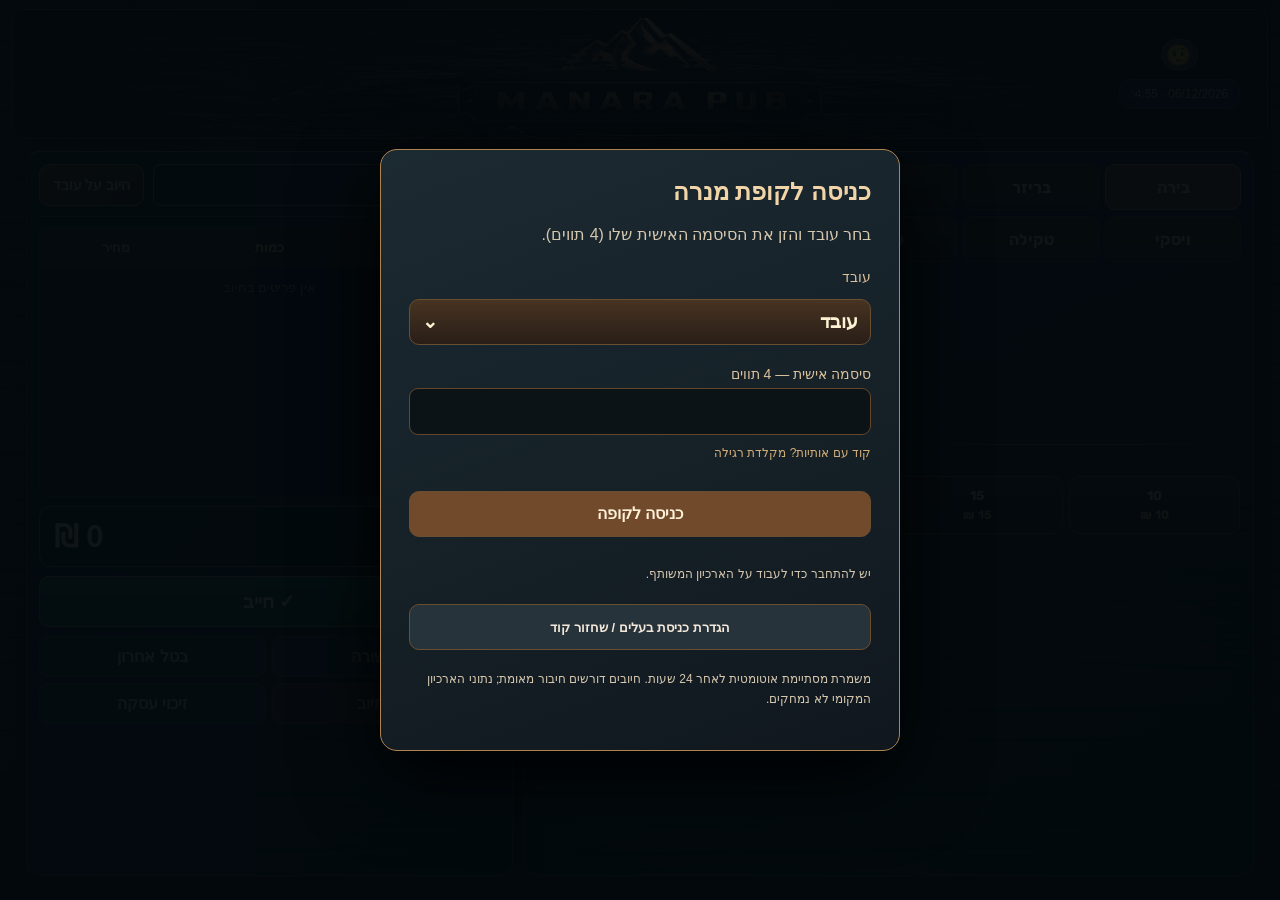
==== index.html @ ad988def "V2.0.33 stage: move Jukebox live-status record into compact cloud indicator" ====
<!doctype html>
<html lang="he" dir="rtl">
<head>
  <meta charset="utf-8">
  <meta name="viewport" content="width=device-width,initial-scale=1,viewport-fit=cover">
  <meta name="theme-color" content="#0c1319">
  <meta name="description" content="PUB Manara POS Web - independent installed PWA">
  <meta name="application-name" content="Manara POS Web">
  <title>PUB Manara POS Web</title>
  <link rel="manifest" href="manifest.webmanifest?v=0.9.29">
  <link rel="icon" href="assets/app_icon_192.png?v=0.9.29">
  <link rel="apple-touch-icon" href="assets/app_icon_192.png?v=0.9.29">
  <link rel="stylesheet" href="styles.css?v=2.0.33">
<style id="startupScreenCriticalStyle">
/* Startup must be usable before styles.css and scripts have loaded. */
#startupScreen{
 position:fixed;inset:0;z-index:9999;
 box-sizing:border-box;
 width:100%;width:100vw;
 height:100vh;height:100dvh;
 display:flex;justify-content:center;align-items:center;
 overflow-x:hidden;overflow-y:auto;overscroll-behavior:contain;
 padding:calc(16px + env(safe-area-inset-top,0px)) calc(16px + env(safe-area-inset-right,0px)) calc(16px + env(safe-area-inset-bottom,0px)) calc(16px + env(safe-area-inset-left,0px));
 background:#091117;color:#f3e1c6;
 font:16px "Segoe UI",Arial,sans-serif;text-align:center;direction:rtl;
}
#startupScreen[hidden]{display:none!important}
#startupScreen .startup-content{
 box-sizing:border-box;flex:0 1 440px;width:100%;min-width:0;
 max-height:100%;overflow-x:hidden;overflow-y:auto;
 margin:auto;padding:24px 18px;background:#16242c;
 border:1px solid #9b7346;border-radius:16px;box-shadow:0 20px 60px #0009;
}
#startupScreen h2{margin:0 0 12px;color:#f2d3a3;font-size:clamp(20px,5vw,26px);overflow-wrap:anywhere}
#startupScreen p{margin:14px 0 0;line-height:1.6;color:#d6c3a5;overflow-wrap:anywhere}
#startupScreen .startup-separator-animation{height:34px;width:100%;margin:12px auto 4px;border-radius:8px;border:1px solid #89623e;overflow:hidden;background:#241b15}
#startupScreen .startup-separator-animation img{display:block;width:100%;height:100%;object-fit:cover}
#startupScreen .startup-spinner{width:40px;height:40px;margin:18px auto;border:3px solid #6b543b;border-top-color:#e7b877;border-radius:50%;animation:manaraBootSpin .9s linear infinite}
@keyframes manaraBootSpin{to{transform:rotate(360deg)}}
#startupScreen .startup-retry{display:none;min-height:44px;margin:18px auto 0;padding:9px 22px;border:1px solid #ac8657;border-radius:9px;background:#604225;color:#fff2d7;font:inherit;cursor:pointer}
#startupScreen.is-error .startup-spinner{display:none}
#startupScreen.is-error .startup-retry{display:block}
@media(max-width:480px){
 #startupScreen .startup-content{padding:20px 14px;border-radius:12px}
}
@media(max-height:450px){
 #startupScreen{align-items:flex-start}
 #startupScreen .startup-content{margin:auto}
}
@media(prefers-reduced-motion:reduce){#startupScreen .startup-spinner{animation:none}}
</style>
</head>
<body>
  <div id="startupScreen" role="status" aria-live="polite">
    <div class="startup-content"><h2>PUB MANARA POS</h2><div class="startup-separator-animation" aria-hidden="true"><img src="assets/billing_left_texture.gif" alt="" /></div><div class="startup-spinner" aria-hidden="true"></div><p id="startupScreenMessage">מכין את הקופה לעבודה…</p><button id="startupRetryBtn" class="startup-retry" type="button" onclick="location.reload()">נסה שוב</button></div>
  </div>
  <script>
    // Even if a script or the network stalls, the login-protected UI remains hidden.
    // Give the user a safe reload action without exposing the unfinished POS.
    setTimeout(function(){
      var screen=document.getElementById('startupScreen');
      if(screen&&!screen.hidden){
        screen.classList.add('is-error');
        var message=document.getElementById('startupScreenMessage');
        if(message)message.textContent='הטעינה נמשכת זמן רב מהרגיל. אפשר לנסות לפתוח את הקופה מחדש.';
      }
    },25000);
  </script>
  <div class="app-shell">
    <header class="hero" aria-label="PUB Manara POS"><img src="assets/main_logo.gif" alt="PUB Manara POS" /><div id="desktopHeroGear" class="desktop-hero-gear"></div><div id="desktopHeroIdentity" class="desktop-hero-identity"></div></header>
    
    <div id="modeBanner" class="mode-banner hidden" role="status"></div>
    <nav class="tabs hidden" aria-label="ניווט פנימי"><button class="tab active" data-page="posPage">קופה</button><button class="tab" data-page="managePage">ניהול</button><button class="tab" data-page="reportsPage">דוחות</button><button class="tab" data-page="systemPage">מערכת ועדכון</button><button class="tab hidden" id="jukeboxInternalTab" type="button" data-page="jukeboxPage" tabindex="-1" aria-hidden="true">ג׳וקבוקס</button></nav>
    <section id="globalControlStrip" class="customer-strip panel customer-choice-bar global-control-strip">
      <div class="customer-select-wrap" id="customerSelectWrap"><button id="customerInput" type="button" class="button customer-main-button" aria-haspopup="dialog" aria-expanded="false" aria-controls="customerDropdown"><span id="customerSelectedText">לקוח</span><span aria-hidden="true">⌄</span></button><div id="desktopCustomerSelect" class="desktop-customer-select"><input id="desktopCustomerSearch" class="field desktop-customer-search" type="search" placeholder="חפש לקוח..." aria-label="חיפוש לקוח" autocomplete="off" role="combobox" aria-autocomplete="list" aria-controls="desktopCustomerOptions" aria-expanded="false"><div id="desktopCustomerOptions" class="desktop-customer-options hidden" role="listbox" aria-label="בחר לקוח"></div></div></div>
      <button id="employeeChargeToggle" type="button" class="button employee-charge-button" aria-haspopup="dialog" aria-controls="employeeChargeNameModal">חיוב על עובד</button>
      <span id="cloudConnectionStatus" class="cloud-connection-indicator" data-connection="checking" role="status" aria-live="polite" title="בודק חיבור לשרת"><span class="cloud-connection-dot" aria-hidden="true"></span><span id="cloudConnectionText">בודק חיבור…</span><span id="jukeboxConnection" class="jukebox-record-indicator hidden" data-state="checking" role="img" aria-label="בודק חיבור לטאבלט הג׳וקבוקס" title="בודק חיבור לטאבלט הג׳וקבוקס">
 <svg class="jb-disc-on" viewBox="0 0 32 32" width="24" height="24" aria-hidden="true" focusable="false"><circle cx="16" cy="16" r="13" fill="#23342c" stroke="#79c794" stroke-width="2"/><circle cx="16" cy="16" r="9" fill="none" stroke="#86a899" stroke-width="1"/><circle cx="16" cy="16" r="6" fill="none" stroke="#587968" stroke-width="1"/><path d="M16 3V8" stroke="#d4ffb2" stroke-width="2" stroke-linecap="round"/><circle cx="16" cy="16" r="3.5" fill="#cf995c"/><circle cx="16" cy="16" r="1.3" fill="#1b2727"/></svg>
 <svg class="jb-disc-broken" viewBox="0 0 32 32" width="24" height="24" aria-hidden="true" focusable="false"><path d="M15 3 A13 13 0 0 0 6.3 25.7 L13.5 21 L10.8 16 L17 12 L15 3Z" fill="#443034" stroke="#e08b83" stroke-width="1.7" stroke-linejoin="round"/><path d="M19.2 4 A13 13 0 0 1 22.1 27 L17.5 23.1 L20 18.1 L16.9 14.5 Z" fill="#443034" stroke="#e08b83" stroke-width="1.7" stroke-linejoin="round"/><circle cx="14.5" cy="16.8" r="2" fill="#d19c84"/><path d="M16.7 14.5 L13.5 21" fill="none" stroke="#f7c4af" stroke-width="1.4"/></svg>
 </span></span><span id="clock" class="chip">--:--</span>
      <span id="cloudUserBar" class="hidden"><span id="cloudUser"></span><button id="navigationGearBtn" type="button" class="button ghost navigation-gear" aria-label="פתח תפריט ניווט" aria-haspopup="dialog" aria-expanded="false" aria-controls="navigationMenu" title="תפריט ניווט">⚙</button><span id="jukeboxOwnerEntry" class="jukebox-gear-entry hidden"><button id="jukeboxOpenBtn" type="button" class="button ghost jukebox-gear" aria-label="ניהול ג׳וקבוקס" title="ניהול ג׳וקבוקס">♫</button></span></span>
    </section>
    <main>
      <section id="posPage" class="page active">
        
        <div class="work-grid">
          <section class="panel product-panel"><span class="small-note hidden" id="productCounter" aria-hidden="true"></span><div id="categories" class="category-grid"></div><div class="spark-strip" aria-hidden="true"><span class="spark-diamond"></span></div><div class="product-visual-region"><div id="products" class="products-grid"></div></div></section>
          <section class="panel bill-panel"><div id="desktopBillingControls" class="desktop-billing-controls" aria-label="בחירת לקוח וסוג חיוב"></div><span class="bill-tag hidden" id="billTag" aria-hidden="true"></span><div class="bill-table-wrap"><table class="bill-table"><thead><tr><th>פריט</th><th>כמות</th><th>מחיר</th></tr></thead><tbody id="billBody"><tr><td colspan="3" class="empty">אין פריטים בחיוב</td></tr></tbody></table></div><div class="total-block" id="totalBlock"><span>סה״כ לתשלום</span><strong id="total">0 ₪</strong></div><button id="chargeBtn" class="button charge" type="button"><span class="charge-button-label">✓ חייב</span><img class="charge-button-beer-gif" src="assets/beer_icon.gif" alt="" aria-hidden="true"></button><button id="jukeboxSellBtn" class="button secondary jukebox-sell hidden" type="button">♫ שיר בג׳וקבוקס</button><div class="bill-actions"><button class="button secondary" id="removeSelectedBtn">מחק שורה</button><button class="button secondary" id="undoBtn">בטל אחרון</button><button class="button warning" id="clearBtn">נקה חיוב</button><button class="button secondary" id="refundBtn">זיכוי עסקה</button></div><div class="status" id="status" role="status"></div></section>
        </div>
      </section>
      <section id="managePage" class="page">
        <div class="catalog-launchers">
          <button type="button" class="catalog-launch-button panel" id="openProductManager"><span class="catalog-launch-icon" aria-hidden="true">🍺</span><strong>ניהול מוצרים</strong><span>הוספה, עריכה, חיפוש ומחיקה מרובה</span></button>
          <button type="button" class="catalog-launch-button panel" id="openCustomerManager"><span class="catalog-launch-icon" aria-hidden="true">👥</span><strong>ניהול לקוחות</strong><span>הוספה, עריכה, חיפוש ומחיקה מרובה</span></button>
        </div>
        <div id="manageCatalogModal" class="catalog-manager-overlay hidden" role="dialog" aria-modal="true" aria-labelledby="catalogManagerTitle">
          <section class="catalog-manager-panel panel">
            <header class="catalog-manager-header"><h2 id="catalogManagerTitle">ניהול מוצרים</h2><button type="button" id="closeCatalogManager" class="button secondary" aria-label="סגור חלון ניהול">✕ סגור</button></header>
            <div class="catalog-manager-controls">
              <label class="catalog-search-label">חיפוש <input type="search" id="catalogSearch" class="field" autocomplete="off" placeholder="חיפוש לפי שם"></label>
              <label class="catalog-select-label" id="catalogSelectAllLabel"><input id="catalogSelectAll" type="checkbox"> בחר את כל המוצגים</label>
              <span id="catalogSelectionCount" class="small-note">0 נבחרו</span>
              <button type="button" id="catalogBulkDelete" class="button warning hidden">מחק מסומנים</button>
            </div>
            <div id="productManagerContent" class="catalog-manager-content">
              <div class="product-manager-top">
                <div class="product-manager-add-row"><button id="productManagerAdd" type="button" class="button primary product-manager-add-featured"><span class="product-manager-add-icon" aria-hidden="true">＋</span><span>הוסף מוצר חדש</span></button></div>
                <div class="product-manager-toolbar">
                  <button id="productManagerBack" type="button" class="button secondary hidden">→ חזרה לקטגוריות</button>
                  <button id="showInactiveProductsBtn" class="button secondary inactive-toggle" type="button" aria-pressed="false">הצג לא פעילים</button>
                  <button id="productBulkModeBtn" type="button" class="button secondary hidden" aria-pressed="false">בחירה מרובה</button>
                </div>
              </div>
              <h3 id="productManagerSectionTitle" class="product-manager-section-title">בחר קטגוריה</h3>
              <div id="productManagerCategories" class="product-manager-categories"></div>
              <div id="productManagerItems" class="product-manager-items hidden" role="list"></div>
              <div id="productManagerAddModal" class="product-manager-inner-modal hidden" role="dialog" aria-modal="true" aria-labelledby="productManagerAddTitle">
                <div id="productManagerAddBackdrop" class="product-manager-inner-shade"></div>
                <section class="product-manager-inner-panel">
                  <div class="product-manager-modal-head"><h3 id="productManagerAddTitle">הוספת מוצר</h3><button id="productManagerAddClose" type="button" class="button secondary">✕ סגור</button></div>
                  <div id="productManagerAddSlot"></div>
                </section>
              </div>
              <div id="productDetailModal" class="product-manager-inner-modal hidden" role="dialog" aria-modal="true" aria-labelledby="productDetailTitle">
                <div id="productDetailBackdrop" class="product-manager-inner-shade"></div>
                <section class="product-manager-inner-panel">
                  <div class="product-manager-modal-head"><h3 id="productDetailTitle">כרטיס פריט</h3><button id="productDetailClose" type="button" class="button secondary">✕ סגור</button></div>
                  <div id="productDetailContent">
                    <div class="product-detail-name"><strong id="productDetailName"></strong><span id="productDetailStatus"></span></div>
                    <div class="product-detail-fields">
                      <label>שם / סוג משקה <input id="productDetailType" class="field" maxlength="80"></label>
                      <label>קטגוריה <select id="productDetailCategory" class="field"></select></label>
                      <button type="button" id="productDetailSaveDetails" class="button primary">שמור שם וקטגוריה</button>
                    </div>
                    <div class="product-detail-price"><label>מחיר ₪ <input id="productDetailPrice" class="field" type="number" min="0" step="0.01" inputmode="decimal"></label><button id="productDetailSavePrice" type="button" class="button primary">שמור מחיר</button></div>
                    <div class="product-detail-actions"><button id="productDetailToggle" type="button" class="button secondary">השבת פריט</button><button id="productDetailHistoryToggle" type="button" class="button secondary">היסטוריית מחירים</button><button id="productDetailDelete" type="button" class="button warning">מחיקה לצמיתות</button></div>
                    <section id="productDetailHistory" class="product-detail-history hidden"><h4>היסטוריית מחירים</h4><div id="productDetailHistoryRows"></div></section>
                    <div class="product-detail-id">מזהה פנימי: <code id="productDetailId" dir="ltr"></code></div>
                    <p id="productDetailMessage" class="small-note" role="status"></p>
                  </div>
                </section>
              </div>
              
              <form id="productForm" class="inline-form" dir="rtl">
                <div class="product-category-field">
                  <label class="product-category-label" for="productCategoryButton">קטגוריה</label>
                  <div class="product-category-row">
                    <input id="productCategorySelect" type="hidden" name="category" value="">
                    <div class="product-category-select">
                      <button id="productCategoryButton" type="button" class="field product-category-trigger" aria-label="בחר קטגוריה" aria-controls="productCategoryOptions" aria-haspopup="listbox" aria-expanded="false"><span id="productCategorySelectedText">בחר קטגוריה</span><span class="product-category-chevron" aria-hidden="true">⌄</span></button>
                      <div id="productCategoryOptions" class="product-category-options hidden" role="listbox" aria-label="קטגוריות קיימות"></div>
                    </div>
                    <button id="newProductCategoryBtn" type="button" class="button secondary product-category-add" aria-label="הוסף קטגוריה חדשה" aria-controls="newProductCategoryPanel" aria-expanded="false" title="הוסף קטגוריה חדשה">+</button>
                  </div>
                </div>
                <input class="field" name="type" placeholder="סוג משקה" required>
                <input class="field" name="price" inputmode="decimal" placeholder="מחיר ₪" required>
                <button class="button primary" type="submit">הוסף משקה</button>
              </form>
              <div class="catalog-manager-table"><table class="data-table"><thead><tr><th>בחר</th><th>משקה</th><th>מחיר</th><th>מצב</th><th>פעולות</th></tr></thead><tbody id="manageProducts"></tbody></table></div>
            </div>
            <div id="customerManagerContent" class="catalog-manager-content hidden">
              <div class="catalog-manager-subhead"><button class="button secondary inactive-toggle" type="button" id="showInactiveCustomersBtn" aria-pressed="false">הצג לא פעילים</button><span class="small-note">לקוחות בהיסטוריית אמת ניתנים להשבתה בלבד</span></div>
              <form id="customerForm" class="inline-form"><input class="field" name="name" placeholder="שם לקוח" required><button class="button primary" type="submit">הוסף לקוח</button></form>
              <div class="customer-directory-tools"><span class="small-note">לחיצה כפולה לפתיחת כרטיס · בנייד לחיצה אחת</span><button id="customerBulkModeBtn" type="button" class="button secondary hidden" aria-pressed="false">בחירה מרובה</button></div>
              <div id="manageCustomers" class="customer-directory" role="list" aria-label="רשימת לקוחות"></div>
            </div>
            <div id="customerDetailCard" class="customer-detail-overlay hidden" role="dialog" aria-modal="true" aria-labelledby="customerDetailTitle" dir="rtl">
              <div id="customerDetailBackdrop" class="customer-detail-backdrop"></div>
              <section class="customer-detail-panel">
                <header class="customer-detail-header"><h3 id="customerDetailTitle">כרטיס לקוח</h3><button id="customerDetailClose" class="button secondary" type="button">✕ סגור</button></header>
                <div class="customer-detail-info"><strong id="customerDetailName"></strong><span id="customerDetailStatus" class="customer-detail-status"></span></div>
                <div class="customer-detail-id"><span>מזהה פנימי</span><code id="customerDetailId" dir="ltr"></code></div>
                <div id="customerDetailActions" class="customer-detail-actions">
                  <button id="customerDetailRename" type="button" class="button secondary">✎ שינוי שם</button>
                  <button id="customerDetailToggle" type="button" class="button secondary">השבתת לקוח</button>
                  <button id="customerDetailReports" type="button" class="button secondary">תנועות לקוח</button>
                  <button id="customerDetailQr" type="button" class="button secondary">▦ שיתוף דוח QR</button>
                  <button id="customerDetailDelete" type="button" class="button warning">מחיקה לצמיתות</button>
                </div>
                <p id="customerDetailMessage" class="small-note" role="status"></p>
              </section>
            </div>
            <p id="catalogManagerMessage" class="small-note" role="status"></p>
          </section>
        </div>
        <div class="panel admin-box hidden" id="ownerAdminBox"><div class="panel-head"><h2>ניהול מערכת</h2>
         <button id="adminEntryBtn" type="button" class="button primary hidden">פתח ניהול מערכת</button></div>
         <p class="small-note">הרשאות בעלים, מצב תחזוקה, ניהול עובדים ושינויים רגישים נפתחים רק לאחר אימות המייל והסיסמה האישיים שלך.</p>
         <div id="adminPanel" class="hidden">
           <div class="admin-panel-header"><strong>ניהול מתקדם פעיל</strong><button type="button" class="button secondary" id="adminLockBtn">נעל ניהול מערכת</button></div>
            <h3>הוספת עובד</h3>
           <form id="employeeCreateForm" class="inline-form">
             <label>שם עובד <input id="employeeCreateName" class="field" type="text" required minlength="2" maxlength="80" autocomplete="off"></label>
             <label>סיסמה בת 4 תווים <input id="employeeCreatePin" class="field" type="password" required maxlength="4" minlength="4" autocomplete="new-password" inputmode="text"></label>
             <label>חשבון לקוח (לא חובה)<select id="employeeCreateCustomer" class="field"><option value="">ללא קישור</option></select></label>
             <button class="button primary" type="submit">הוסף עובד</button>
           </form>
           <h3>עובדים קיימים</h3>
           <label class="employee-removed-filter"><input id="showRemovedEmployees" type="checkbox"> הצג עובדים שהוסרו (לשחזור)</label>
           <div class="scroll-table"><table class="data-table"><thead><tr><th>שם עובד</th><th>מצב</th><th>פעולות</th></tr></thead><tbody id="employeeRows"></tbody></table></div>
           <p class="small-note" id="employeeMessage" role="status"></p>
         </div>
       </div>
        <div class="panel hidden" id="staffAdminBox">
          <div class="panel-head"><h2>ניהול מורשה</h2><button type="button" id="staffAdminEntryBtn" class="button primary">אימות ניהול</button></div>
          <p class="small-note">ניהול מוגבל לעובד עם הרשאה אישית. הכניסה דורשת מייל וסיסמה נפרדים ב־Supabase Auth.</p>
          <div id="staffAdminContent" class="hidden">
            <div class="admin-panel-header"><strong>ניהול מוגבל מאומת</strong><button id="staffAdminLockBtn" type="button" class="button secondary">נעל ניהול</button></div>
            <p class="small-note">אפשרויות הניהול נקבעות לפי ההרשאות האישיות שלך. ניהול עובדים, גיבויים, מחיקה לצמיתות ומצב תחזוקה שמורים לבעלים.</p>
            <div class="stack-buttons">
              <button id="staffAdminProductsBtn" class="button secondary" type="button">ניהול מוצרים מורשים</button>
              <button id="staffAdminCustomersBtn" class="button secondary" type="button">ניהול לקוחות מורשים</button>
              <button id="staffAdminReportsBtn" class="button secondary" type="button">דוחות מורשים</button>
            </div>
          </div>
        </div>
       <div class="panel" id="auditPanel"><div class="panel-head"><h2>יומן שינויים</h2><button class="button secondary" type="button" id="refreshAuditBtn">רענן</button></div>
          <p class="small-note">שינויים בלקוחות ובמשקאות: מי ביצע, מה שונה ומתי. זמין למנהלים בלבד.</p>
          <div class="scroll-table audit-table"><table class="data-table"><thead><tr><th>תאריך ושעה</th><th>מבצע</th><th>פריט/לקוח</th><th>שינוי</th><th>פרטים</th></tr></thead><tbody id="auditRows"></tbody></table></div>
        </div></section>
      <section id="reportsPage" class="page"><div class="panel reports-panel"><div class="panel-head"><h2>דוחות וארכיון</h2><span id="reportAccessNote" class="small-note">כולל חיובים וזיכויים</span></div><div id="reportControls" class="report-controls"><label>מתאריך <input class="field report-original-field" id="fromDate" type="date"><button type="button" class="field report-picker-trigger" data-report-picker="fromDate" aria-haspopup="dialog" aria-label="בחירת תאריך"><span data-date-label="fromDate">בחר תאריך</span><span aria-hidden="true">▦</span></button></label><label>עד תאריך <input class="field report-original-field" id="toDate" type="date"><button type="button" class="field report-picker-trigger" data-report-picker="toDate" aria-haspopup="dialog" aria-label="בחירת תאריך"><span data-date-label="toDate">בחר תאריך</span><span aria-hidden="true">▦</span></button></label><label>לקוח <select class="field report-original-field" id="reportCustomer"><option value="">כל הלקוחות</option></select><button type="button" class="field report-picker-trigger" data-report-picker="reportCustomer" aria-haspopup="dialog" aria-label="בחירת לקוח">כל הלקוחות <span aria-hidden="true">⌄</span></button></label><label>סוג דוח <select class="field" id="reportType"><option value="movements">תנועות חיוב</option><option value="byCustomer">סיכום לפי לקוח</option><option value="byProduct">סיכום לפי משקה</option><option value="endDay">סגירת יום</option></select></label><button id="showReportBtn" class="button primary">הצג</button><button id="exportExcelBtn" class="button secondary">Excel</button><button id="exportCsvBtn" class="button secondary">CSV</button><button id="printBtn" class="button secondary">PDF / הדפסה</button></div><div class="employee-charge-report-entry"><button id="employeeChargeReportOpen" class="button secondary hidden" type="button" aria-haspopup="dialog" aria-expanded="false" aria-controls="employeeChargeReportModal">חיובים על חשבון עובד</button></div><div class="report-summary" id="reportSummary"></div><div class="scroll-table report-table"><table class="data-table" id="reportTable"><thead id="reportHead"></thead><tbody id="reportBody"></tbody></table></div></div></section>
      <section id="systemPage" class="page">
 <div class="system-console-v2032">
  <section class="panel system-settings-panel" aria-labelledby="systemSettingsTitle">
   <div class="system-settings-head"><h2 id="systemSettingsTitle">הגדרות</h2><span id="storageLabel" class="chip">מתחבר לשרת…</span></div>
   <div class="system-settings-row">
    <button id="deviceLayoutBtn" class="button secondary system-settings-tile system-layout-choice" type="button" aria-haspopup="dialog" aria-expanded="false" aria-controls="deviceLayoutDialog">אוטומטי</button>
    <button id="shareAppQrBtn" class="button secondary system-settings-tile" type="button">▦ שיתוף QR</button>
    <div class="system-version-tile" role="group" aria-label="גרסה ובדיקת עדכונים">
     <span id="installedVersion" class="system-version-text">V2.0.33</span>
     <button id="checkUpdatesBtn" class="button system-update-icon" data-update-state="unknown" type="button" title="בדוק עדכונים" aria-label="בדוק עדכונים">⟳</button>
     <small id="updateStatus" class="system-visually-hidden" role="status">עדיין לא אומתה גרסה</small>
     <small id="versionLabel" class="system-visually-hidden">V2.0.33</small>
     <button id="updateBadge" class="update-badge hidden system-visually-hidden" type="button" aria-label="עדכון תוכנה זמין">↓ עדכון זמין <span id="updateBadgeVersion"></span></button>
    </div>
   </div>
  </section>
  <button id="systemEmployeesOpen" class="system-main-entry" type="button" aria-haspopup="dialog" aria-controls="systemEmployeeDialog"><span class="system-entry-icon" aria-hidden="true">♙</span><span class="system-entry-copy"><strong>עובדים</strong><small>החלפת עובד או יציאה מהקופה</small></span><span class="system-entry-chevron" aria-hidden="true">‹</span></button>
  <button id="jukeboxSystemSettingsOpen" class="system-main-entry hidden" type="button" aria-haspopup="dialog" aria-controls="jukeboxAdvanced" aria-expanded="false"><span class="system-entry-icon" aria-hidden="true">♫</span><span class="system-entry-copy"><strong>הגדרות ג׳וקבוקס</strong><small>הגדרות נגן, צימוד והרשאות מנהל</small></span><span class="system-entry-chevron" aria-hidden="true">‹</span></button>
  <button id="systemAdvancedOpen" class="system-main-entry hidden" type="button" aria-haspopup="dialog" aria-controls="newSystemDashboard"><span class="system-entry-icon" aria-hidden="true">⚙</span><span class="system-entry-copy"><strong>ניהול מתקדם</strong><small>ארכיון, גיבויים, Google Drive ותחזוקה</small></span><span class="system-entry-chevron" aria-hidden="true">‹</span></button>
  <div class="system-install-footer"><button id="installBtnSystem" class="button secondary" type="button">↓ התקן אפליקציה</button><button id="installBtn" class="button install hidden" type="button">התקן אפליקציה</button></div>
 </div>
 <dialog id="systemEmployeeDialog" class="panel system-dialog system-employee-dialog" aria-labelledby="systemEmployeeTitle" dir="rtl">
  <div class="system-dialog-head"><h2 id="systemEmployeeTitle">עובדים</h2><button id="systemEmployeesClose" class="button secondary system-modal-close" type="button" aria-label="סגור">✕</button></div>
  <div class="system-employee-actions"><button id="cloudSignOut" class="button secondary system-employee-choice" type="button">⇄ החלף עובד</button><button id="employeeSignOutBtn" class="button warning system-employee-choice" type="button">↪ יציאת עובד</button></div>
 </dialog>
 <dialog id="newSystemDashboard" class="panel system-dialog system-advanced-dialog hidden" dir="rtl" aria-labelledby="systemAdvancedTitle">
 <div class="system-dialog-head"><h2 id="systemAdvancedTitle">ניהול מתקדם</h2><div class="system-advanced-header-actions"><button id="trialToggleBtn" type="button" class="button mode-switch hidden" aria-pressed="false">תחזוקה: כבוי</button><button id="systemAdvancedClose" type="button" class="button secondary system-modal-close" aria-label="סגור">✕</button></div></div>
  <div class="pos-simple-system-grid">
   <section class="pos-simple-system-section">
    <h3>עריכת ארכיון</h3>
    <p class="small-note">חיפוש חיובים, שינוי מוצר, כמות, מחיר, תאריך ולקוח. מחיקה מבטלת שורה בדוחות וניתנת לשחזור.</p>
    <button id="backupArchiveManageBtn" class="button primary" type="button">פתח עריכת ארכיון</button>
   </section>
   <section id="backupOwnerControls" class="pos-simple-system-section hidden">
    <h3>גיבוי מיידי</h3>
    <p class="small-note">יוצר גיבוי חדש בענן וגם מוריד עותק JSON למחשב שלך.</p>
    <button id="backupImmediateBtn" class="button primary" type="button">גבה עכשיו והורד קובץ</button>
    <p id="backupLastSummary" class="small-note">ממתין לרשימת גיבויים…</p>
   </section>
   <section id="backupAutoSection" class="pos-simple-system-section hidden">
    <h3>גיבוי אוטומטי</h3>
    <p class="small-note">גיבוי מתוזמן בשרת, גם כשהקופה סגורה. נשמרים עד 30 עותקים אוטומטיים.</p>
    <form id="backupScheduleForm" class="pos-backup-schedule">
     <label class="pos-backup-toggle"><input id="backupAutoEnabled" type="checkbox" checked>גיבוי אוטומטי פעיל</label>
     <label>תדירות
      <select id="backupAutoFrequency" class="field"><option value="daily">כל יום</option><option value="weekly">פעם בשבוע</option></select>
     </label>
     <label>שעה (ישראל)
      <select id="backupAutoHour" class="field"><option value="0" >00:05</option><option value="1" >01:05</option><option value="2" >02:05</option><option value="3" selected>03:05</option><option value="4" >04:05</option><option value="5" >05:05</option><option value="6" >06:05</option><option value="7" >07:05</option><option value="8" >08:05</option><option value="9" >09:05</option><option value="10" >10:05</option><option value="11" >11:05</option><option value="12" >12:05</option><option value="13" >13:05</option><option value="14" >14:05</option><option value="15" >15:05</option><option value="16" >16:05</option><option value="17" >17:05</option><option value="18" >18:05</option><option value="19" >19:05</option><option value="20" >20:05</option><option value="21" >21:05</option><option value="22" >22:05</option><option value="23" >23:05</option></select>
     </label>
     <label id="backupAutoWeekdayLabel" class="hidden">יום בשבוע
      <select id="backupAutoWeekday" class="field"><option value="0">ראשון</option><option value="1">שני</option><option value="2">שלישי</option><option value="3">רביעי</option><option value="4">חמישי</option><option value="5">שישי</option><option value="6">שבת</option></select>
     </label>
     <button id="backupScheduleSaveBtn" class="button primary" type="submit">שמור תזמון</button>
    </form>
   </section>
   <!-- V2.0.17: verified owner-only Google Drive backup controls. -->
   <section id="driveBackupSection" class="pos-simple-system-section hidden" aria-labelledby="driveBackupTitle">
    <div class="panel-head"><h3 id="driveBackupTitle">גיבוי ל־Google Drive</h3><span id="driveConnectionState" class="chip">טוען מצב…</span></div>
    <p class="small-note">גיבוי חיצוני לתיקייה פרטית, גם כשהקופה סגורה. הגיבוי הקיים בענן נשאר עצמאי.</p>
    <div class="pos-backup-actions"><button id="driveConnectBtn" type="button" class="button primary" disabled>חבר Google Drive</button><button id="driveDisconnectBtn" type="button" class="button secondary" disabled>נתק</button><button id="driveRefreshBtn" type="button" class="button secondary">רענן מצב</button></div>
    <div id="driveConnectLink" class="pos-backup-actions"></div><div id="driveFolderLink" class="pos-backup-actions"></div>
    <p id="driveSystemStatus" class="small-note"></p><p id="driveLastSuccess" class="small-note"></p><p id="driveNextBackup" class="small-note"></p>
    <div class="pos-backup-actions"><button id="driveDataNow" type="button" class="button primary" disabled>גבה נתונים עכשיו</button><button id="driveSystemNow" type="button" class="button secondary" disabled>צור נקודת שחזור מערכת</button></div>
    <h4>מועדי גיבוי אוטומטי</h4>
    <p class="small-note">בחר כמה ימים ושעות בשבוע. כל מועד יכול לכלול נתונים בלבד או גם נקודת שחזור מערכת. ברירת המחדל: שבת 07:00.</p>
    <div class="pos-backup-actions"><label class="pos-backup-toggle"><input id="driveAutoEnabled" type="checkbox" disabled> הפעל גיבוי אוטומטי</label><button id="driveAutoSave" type="button" class="button primary" disabled>שמור הפעלה</button></div>
    <div id="driveScheduleRows" class="drive-schedule-list"></div>
    <button id="driveAddSchedule" type="button" class="button secondary">+ הוסף מועד גיבוי נוסף</button>
    <h4>היסטוריית גיבויים לדרייב</h4>
    <p class="small-note">הצלחה מוצגת רק לאחר קריאה חוזרת ואימות SHA-256. נקודת שחזור מערכת אינה מחליפה שחזור נתונים; חזרה לגרסה מתבצעת בתהליך מנהל מוגן.</p>
    <div id="driveBackupHistory" class="drive-history-list" aria-live="polite"></div>
    <p id="driveBackupMessage" class="small-note" role="status"></p>
   </section>
   <section id="backupHistorySection" class="pos-simple-system-section hidden">
    <h3>עותקים שמורים ושחזור</h3>
    <p class="small-note">בחר צילום גיבוי להורדה או לשחזור מאומת. שחזור מחליף עסקאות ושומר עותק של המצב הקודם.</p>
    <select id="backupSnapshotSelect" class="field" aria-label="בחר צילום גיבוי"></select>
    <div class="pos-backup-actions">
     <button id="backupSnapshotDownloadBtn" class="button secondary" type="button" disabled>הורד עותק</button>
     <button id="backupRefreshBtn" class="button secondary" type="button">רענן רשימה</button>
     <button id="backupRestoreSnapshotBtn" class="button warning" type="button">שחזר גיבוי</button>
    </div>
    <p class="small-note">העותקים המתוזמנים נשמרים בתוך Supabase. להיערכות לאובדן מלא של מסד הנתונים, חשוב גם להוריד עותק למחשב.</p>
   </section>
  </div>
  <p id="backupManagerMessage" class="small-note" role="status"></p>
 </dialog>
 <div class="system-grid system-legacy-grid">
      <div id="sqliteImportPanel" class="panel hidden">
 <div class="panel-head"><h2>ייבוא ידני של pub_manara.db (SQLite)</h2></div>
 <p class="small-note">ללא לקוחות או חיובי כרדיט. תחילה בוחרים קובץ ומקבלים תצוגה מקדימה. רק בעל החשבון יכול לאשר ייבוא; לפניו יופק גיבוי ענן.</p>
 <label class="file-input">בחירת קובץ DB מהמחשב <input id="sqliteImportFile" type="file" accept=".db,application/x-sqlite3"></label>
 <div class="stack-buttons">
  <button id="sqliteImportPreview" class="button secondary" type="button" disabled>בדוק נתונים מול הענן — ללא ייבוא</button>
  <button id="sqliteImportExecute" class="button primary" type="button" disabled>גבה וייבא ידנית לענן</button>
  <button id="sqliteImportReset" class="button secondary" type="button">נקה בחירה</button>
 </div>
 <p id="sqliteImportMessage" class="small-note" role="status">בחר קובץ DB לבדיקת הנתונים.</p>
 <div id="sqliteImportDetails" class="sqlite-import-details" aria-live="polite"></div>
 </div>
 <div id="archiveImportPanel" class="panel hidden"><div class="panel-head"><h2>ייבוא הארכיון ממחשב הפאב המקורי</h2></div>
        <p class="small-note" id="archiveImportNotice">העבר את הנתונים רק לאחר פתיחת הקופה במחשב הפאב המקורי. לפני ההעברה ירד קובץ גיבוי.</p>
        <button type="button" class="button primary" id="cloudImportFromSystemBtn">גבה וייבא ארכיון מהמחשב הזה</button>
      </div><div id="ownerBackupPanel" class="panel hidden"><div class="panel-head"><h2>גיבוי ושחזור</h2></div><p id="remoteSystemNotice">העותק המקומי נשאר במכשיר. אחרי מעבר לענן, כל הקופות משתמשות במסד המשותף.</p><div class="stack-buttons"><button id="downloadBackup" class="button primary">הורד גיבוי JSON</button><label class="file-input">שחזור גיבוי מלא (מחליף נתונים) <input id="restoreFile" type="file" accept=".json,application/json"></label></div><p class="small-note">הורד גיבוי בתחילת ובסיום משמרת. אין למחוק את נתוני הדפדפן לפני סיום העברת הארכיון.</p><p id="cloudSync" class="sync-msg"></p></div><div id="ownerLegacyPanel" class="panel hidden"><div class="panel-head"><h2>ייבוא מהקופה הישנה</h2></div><p>ייבוא CSV מהארכיון הישן או JSON שנוצר מקובץ SQLite באמצעות הכלי המצורף. חשבונות כרדיט ישנים מסוג C0001 או C-0001 אינם מיובאים.</p><label class="file-input">בחר ארכיון CSV או JSON <input id="legacyInput" type="file" accept=".csv,.json,text/csv,application/json"></label><div class="import-preview hidden" id="importPreview"></div><div id="legacyNotice" class="small-note"></div></div><button id="archiveManageBtn" class="button primary hidden" type="button">ניהול ארכיון</button></div>
          <dialog id="jukeboxAdvanced" class="panel jukebox-settings-dialog" aria-labelledby="jukeboxAdvancedTitle"><div class="panel-head"><h2 id="jukeboxAdvancedTitle">הגדרות ג׳וקבוקס</h2><button id="jukeboxAdvancedClose" class="button secondary jukebox-icon-btn" type="button" aria-label="סגור">✕</button></div><div class="jukebox-advanced">
            <div class="panel jukebox-panel">
              <div class="panel-head"><h2>⚙ הגדרות נגן ומחיר</h2></div>
              <div class="jukebox-power-line"><button id="jukeboxPowerBtn" class="button primary" type="button">הפעל נגן</button><p id="jukeboxPowerStatus" class="small-note" role="status">ממתין לשרת</p></div><form id="jukeboxSettingsForm" class="jukebox-settings">
                <label class="jukebox-toggle"><input type="checkbox" id="jukeboxEnabled"> ג׳וקבוקס פעיל</label>
                <label class="jukebox-toggle"><input type="checkbox" id="jukeboxIsOpen"> פתוח לבחירת שירים</label>
                <label class="jukebox-toggle"><input type="checkbox" id="jukeboxPaused"> נגן בהשהיה</label>
                <label class="jukebox-price-label">מחיר לשיר (₪)<input class="field" id="jukeboxPrice" type="number" min="0" max="10000" step="0.01" inputmode="decimal" required></label>
                <button class="button primary" data-jb-action type="submit">שמור הגדרות</button>
              </form>
            </div>
            <div class="panel jukebox-panel">
              <div class="panel-head"><h2>YouTube API</h2></div>
              <label>מפתח מוגבל לאתר<input id="jukeboxSearchKey" class="field" type="password" autocomplete="off" placeholder="מפתח API של YouTube"></label>
              <div class="jukebox-actions"><button id="jukeboxSaveKey" class="button primary" type="button">שמור בענן</button><button id="jukeboxImportKey" class="button secondary" type="button">ייבא מהטאבלט</button></div>
              <p id="jukeboxKeyStatus" class="small-note" role="status">מפתח YouTube נשמר בענן. הזן מפתח מוגבל ל־YouTube Data API או ייבא מהמכשיר המצומד.</p>
            </div>
            <div class="panel jukebox-panel">
              <div class="panel-head"><h2>צימוד טאבלט</h2></div>
              <div class="jukebox-actions"><button id="jukeboxPairBtn" class="button primary" data-jb-action type="button">הפק קוד צימוד לטאבלט</button><button id="jukeboxUnlockBtn" class="button secondary" data-jb-action type="button">בטל נעילת נגן</button><button id="jukeboxRevokeBtn" class="button warning" data-jb-action type="button">בטל צימוד</button></div>
              <div id="jukeboxPairBox" class="jukebox-pair-box hidden"><p class="small-note">קוד צימוד בן 6 ספרות · תקף ל־5 דקות · שימוש חד־פעמי. אינו קוד להזמנת שיר.</p><input class="field" id="jukeboxPairToken" readonly dir="ltr" inputmode="none" maxlength="6" aria-label="קוד צימוד בן 6 ספרות"><button class="button secondary" id="jukeboxCopyPair" type="button">העתק</button></div>
              <div id="jukeboxDevices" class="jukebox-list"></div>
            </div>
            <div class="panel jukebox-panel"><h2>הרשאות</h2><p class="small-note">הגישה לג׳וקבוקס מוגבלת כרגע לבעלים בלבד.</p></div>
          </div></dialog>
</section>

      <section id="jukeboxPage" class="page hidden" aria-label="ג׳וקבוקס">
        <p id="jukeboxMessage" class="status jukebox-message" role="status" aria-live="polite"></p>
        <p id="jukeboxMaintenanceBanner" class="jukebox-maintenance-banner hidden" role="status">🛠️ מצב תחזוקה D — קודי בדיקה בלבד · ללא חיובי אמת</p>
        <div id="jukeboxContent" class="jukebox-console hidden">
          <section class="panel jukebox-panel jukebox-sale-panel">
            <div class="panel-head jukebox-sale-heading"><div class="jukebox-sale-heading-title"><span class="jukebox-sale-symbol" aria-hidden="true">♫</span><h2>לקוח וחיוב</h2></div><span class="jukebox-sale-eyebrow">בחירת לקוח · הפקת קוד</span></div>
            <div class="jukebox-customer-line">
              <div class="jukebox-customer-wrap">
                <input id="jukeboxCustomerSearch" class="desktop-customer-search" type="search" placeholder="בחר לקוח..." aria-label="חפש ובחר לקוח" autocomplete="off" role="combobox" aria-autocomplete="list" aria-controls="jukeboxCustomerResults" aria-expanded="false">
                <div id="jukeboxCustomerResults" class="desktop-customer-options hidden" role="listbox" aria-label="לקוחות"></div>
              </div>
              <button id="jukeboxEmployeeCharge" class="button employee-charge-button" type="button" aria-haspopup="dialog">חיוב על עובד</button>
            </div>
            <p id="jukeboxSaleCustomer" class="jukebox-selected-customer">לא נבחר לקוח</p>
            <button id="jukeboxSaleConfirm" class="button primary" type="button" disabled>צור קוד לשיר · חיוב לאחר ניגון</button>
            <button id="jukeboxAbandonSale" class="button secondary hidden" type="button">בטל הזמנה שלא הושלמה</button><div id="jukeboxIssuedCode" class="jukebox-recovered hidden" role="status"><span>קוד לבחירת שיר</span><strong id="jukeboxIssuedValue" dir="ltr"></strong><small id="jukeboxIssuedExpiry"></small></div>
            <p id="jukeboxSaleNotice" class="small-note" role="status">בחר לקוח, הפק קוד. חיוב יירשם לאחר ניגון מאומת.</p>
          </section>
          <section class="panel jukebox-panel jukebox-player-panel">
            <div class="panel-head"><h2>מתנגן עכשיו</h2><span id="jukeboxPlayerMode" class="chip">—</span></div>
            <strong id="jukeboxNow" class="jukebox-now">ממתין לניגון</strong>
            <p id="jukeboxNowDetail" class="small-note"></p><progress id="jukeboxProgress" class="jukebox-progress" value="0" max="100" aria-label="התקדמות ניגון"></progress>
            <div class="jukebox-transport">
              <button id="jukeboxPrevBtn" class="button secondary" type="button" disabled aria-label="הקודם">⏮ הקודם</button>
              <button id="jukeboxPauseBtn" class="button primary" type="button" data-jb-action>⏸ השהה</button>
              <button id="jukeboxNextBtn" class="button secondary" type="button" disabled aria-label="הבא">⏭ הבא</button>
              <button id="jukeboxStopBtn" class="button secondary" type="button" disabled>⏹ עצור</button>
            </div>
            <p id="jukeboxTransportNote" class="small-note"></p>
          </section>
          <section class="panel jukebox-panel jukebox-background-panel">
            <div class="panel-head"><h2>מוזיקת רקע</h2></div>
            <form id="jukeboxSearchForm" class="jukebox-search-form">
              <div class="inline-form"><input id="jukeboxSearchQuery" class="field" type="search" maxlength="120" placeholder="חפש שיר או אמן ביוטיוב..." autocomplete="off" required><button class="button primary" type="submit" data-jb-action>חפש</button></div>
            </form>
            <p id="jukeboxSearchStatus" class="small-note" role="status"></p><div id="jukeboxSearchResults" class="jukebox-list"></div>
          </section>
          <section class="panel jukebox-panel jukebox-queue-panel" aria-labelledby="jukeboxQueueHeading">
            <div class="panel-head jukebox-queue-heading"><h2 id="jukeboxQueueHeading">תור השירים</h2><span id="jukeboxQueueCount" class="chip" aria-label="מספר פריטים פעילים">0</span></div>
            <div class="jukebox-queue-meta"><span>משך התור שנותר</span><strong id="jukeboxQueueTotal" dir="ltr">00:00</strong></div>
            <p class="jukebox-queue-hint">לחץ על שיר לצפייה בפרטים ובפעולות הזמינות</p>
            <div id="jukeboxQueueList" class="jukebox-queue-list" role="list" aria-label="רשימת השירים וקודי ההזמנה"></div>
          </section>


        </div>

        <dialog id="jukeboxConfirmDialog" class="panel jukebox-confirm-dialog" aria-labelledby="jukeboxConfirmTitle" dir="rtl"><form method="dialog"><div class="panel-head"><h2 id="jukeboxConfirmTitle">אישור פעולה</h2></div><div id="jukeboxConfirmTrack" class="jukebox-confirm-track hidden"><img id="jukeboxConfirmImage" class="hidden" alt=""><strong id="jukeboxConfirmTrackTitle"></strong><small id="jukeboxConfirmTrackMeta"></small></div><p id="jukeboxConfirmText"></p><div class="jukebox-confirm-actions"><button id="jukeboxConfirmYes" class="button primary" value="yes" type="submit">אשר</button><button class="button secondary" value="cancel" type="submit" autofocus>ביטול</button></div></form></dialog>
        <dialog id="jukeboxQueueDialog" class="panel jukebox-queue-dialog" aria-labelledby="jukeboxQueueTitle" dir="rtl">
          <div class="panel-head"><h2 id="jukeboxQueueTitle">פרטי שיר ופעולות</h2><button id="jukeboxQueueClose" class="button secondary jukebox-icon-btn" type="button" aria-label="סגור">✕</button></div>
          <div id="jukeboxQueueDetails" class="jukebox-queue-details"></div>
          <div id="jukeboxQueueActions" class="jukebox-queue-action-grid" aria-label="פעולות על השיר הנבחר"></div>
          <p id="jukeboxQueueNotice" class="small-note" role="status" aria-live="polite"></p>
          <div id="jukeboxRecoveredCode" class="jukebox-recovered hidden" role="status"><span>הקוד הקיים</span><strong id="jukeboxRecoveredValue" dir="ltr"></strong><small id="jukeboxRecoveredExpiry"></small></div>
        </dialog>
        <dialog id="jukeboxEmployeeDialog" class="panel jukebox-employee-dialog" aria-labelledby="jukeboxEmployeeTitle">
          <div class="panel-head"><h2 id="jukeboxEmployeeTitle">חיוב על עובד</h2><button id="jukeboxEmployeeClose" class="button secondary jukebox-icon-btn" type="button" aria-label="סגור">✕</button></div>
          <form id="jukeboxEmployeeForm" class="jukebox-search-form"><label>שם האדם שעבורו החיוב<input id="jukeboxEmployeePerson" class="field" maxlength="100" required autocomplete="off"></label><p id="jukeboxEmployeeNote" class="small-note"></p><button class="button primary" type="submit">אשר</button></form>
        </dialog>
      </section>
    </main>
  </div>

  <!-- V2.0.11: Customer-specific report and QR dialogs, outside the general report page -->
  <div id="customerMovementsModal" class="employee-picker-overlay customer-action-modal hidden" role="dialog" aria-modal="true" aria-labelledby="customerMovementsTitle" dir="rtl">
    <div id="customerMovementsBackdrop" class="employee-picker-backdrop"></div>
    <section class="employee-picker-panel customer-action-panel">
      <div class="customer-dialog-heading"><h2 id="customerMovementsTitle">תנועות לקוח</h2><button type="button" id="customerMovementsClose" class="customer-dialog-close" aria-label="סגור">×</button></div>
      <div class="customer-action-content">
        <strong id="customerMovementsName" class="customer-action-name"></strong>
        <div class="customer-action-filters">
          <label>מתאריך <input class="field report-original-field" id="customerMovementsFrom" type="date"><button type="button" class="field report-picker-trigger" data-report-picker="customerMovementsFrom" aria-haspopup="dialog"><span data-date-label="customerMovementsFrom">בחר תאריך</span><span aria-hidden="true">▦</span></button></label>
          <label>עד תאריך <input class="field report-original-field" id="customerMovementsTo" type="date"><button type="button" class="field report-picker-trigger" data-report-picker="customerMovementsTo" aria-haspopup="dialog"><span data-date-label="customerMovementsTo">בחר תאריך</span><span aria-hidden="true">▦</span></button></label>
        </div>
        <p id="customerMovementsSummary" class="small-note" role="status"></p>
        <div class="customer-action-table-wrap"><table class="data-table customer-action-table"><thead><tr><th>תאריך</th><th>משקה</th><th>כמות</th><th>סכום</th><th>סוג</th></tr></thead><tbody id="customerMovementsRows"></tbody></table></div>
      </div>
      <div class="customer-action-footer"><button id="customerMovementsDone" class="button primary" type="button">חזרה לכרטיס לקוח</button></div>
    </section>
  </div>
  <div id="customerQrModal" class="employee-picker-overlay customer-action-modal hidden" role="dialog" aria-modal="true" aria-labelledby="customerQrTitle" dir="rtl">
    <div id="customerQrBackdrop" class="employee-picker-backdrop"></div>
    <section class="employee-picker-panel customer-action-panel">
      <div class="customer-dialog-heading"><h2 id="customerQrTitle">יצירת QR ללקוח</h2><button type="button" id="customerQrClose" class="customer-dialog-close" aria-label="סגור">×</button></div>
      <div class="customer-action-content"><strong id="customerQrName" class="customer-action-name"></strong>
        <div id="qrReportShareSection" class="qr-report-share-section">
  <div class="qr-report-share-heading"><strong>בחר טווח תאריכים לשיתוף</strong><span class="small-note">קישור לקריאה בלבד · בתוקף 7 ימים</span></div>
  <div id="qrLimitedFilters" class="report-controls">
   <label>מתאריך <input id="qrFromDate" class="field report-original-field" type="date"><button type="button" class="field report-picker-trigger" data-report-picker="qrFromDate" aria-haspopup="dialog" aria-label="בחירת תאריך"><span data-date-label="qrFromDate">בחר תאריך</span><span aria-hidden="true">▦</span></button></label>
   <label>עד תאריך <input id="qrToDate" class="field report-original-field" type="date"><button type="button" class="field report-picker-trigger" data-report-picker="qrToDate" aria-haspopup="dialog" aria-label="בחירת תאריך"><span data-date-label="qrToDate">בחר תאריך</span><span aria-hidden="true">▦</span></button></label>
   <label>לקוח <select id="qrReportCustomer" class="field report-original-field"><option value="">בחר לקוח</option></select><button type="button" class="field report-picker-trigger" data-report-picker="qrReportCustomer" aria-haspopup="dialog" aria-label="בחירת לקוח">בחר לקוח <span aria-hidden="true">⌄</span></button></label>
  </div>
  <button id="createCustomerQrBtn" class="button secondary" type="button">▦ יצירת QR לדוח הלקוח</button>
  <p id="qrReportStatus" role="status" class="small-note"></p>
</div>
      </div>
      <div class="customer-action-footer"><button id="customerQrDone" type="button" class="button secondary">חזרה לכרטיס לקוח</button></div>
    </section>
  </div>
  <div id="qrShareModal" class="employee-picker-overlay hidden" role="dialog" aria-modal="true" aria-labelledby="qrShareTitle" dir="rtl">
   <div id="qrShareBackdrop" class="employee-picker-backdrop"></div>
   <section class="employee-picker-panel qr-share-panel">
    <div class="customer-dialog-heading"><h2 id="qrShareTitle">שיתוף באמצעות QR</h2><button id="qrShareClose" type="button" class="customer-dialog-close" aria-label="סגור">×</button></div>
    <p id="qrShareMeta" class="small-note"></p>
    <div class="qr-image-box"><div id="qrShareCode" aria-label="קוד QR לסריקה"></div></div>
    <p id="qrShareLink" class="qr-share-link" dir="ltr"></p>
    <div class="customer-picker-actions"><button id="qrShareCopyBtn" class="button primary" type="button">העתק קישור</button><button id="qrShareDoneBtn" class="button secondary" type="button">סגור</button></div>
   </section>
  </div>
  <div id="employeeChargeReportModal" class="catalog-manager-overlay employee-charge-modal hidden" role="dialog" aria-modal="true" aria-labelledby="employeeChargeReportTitle" dir="rtl">
 <div id="employeeChargeReportBackdrop" class="employee-charge-report-backdrop"></div>
 <section id="employeeChargeReportPanel" class="employee-charge-report panel">
  <div class="panel-head employee-charge-modal-head"><h2 id="employeeChargeReportTitle">חיובים על חשבון עובד</h2><button id="employeeChargeReportClose" class="button secondary" type="button" aria-label="סגור דוח חיובי עובד">✕ סגור</button></div><div class="employee-charge-report-filters"><select id="employeeChargeReportEmployee" class="field hidden" aria-label="בחר עובד"><option value="">החיובים שלי</option></select><select id="employeeChargePersonFilter" class="field" aria-label="סנן לפי שם אדם"><option value="">כל האנשים</option></select><button id="employeeChargeReportRefresh" class="button secondary" type="button">רענן</button></div>
  <p class="small-note">דוח חיובי עובד לכל התקופות עם סינון וסכומים לפי שם האדם. העסקאות מופיעות גם בחשבון הלקוח המקושר ואינן נספרות פעמיים.</p>
  <strong id="employeeChargeReportSummary"></strong><div id="employeeChargePersonTotals" class="employee-charge-person-totals"></div><p id="employeeChargeReportMessage" role="status" class="small-note"></p>
  <div class="scroll-table employee-charge-report-table"><table class="data-table"><thead><tr><th>תאריך</th><th>עובד</th><th>עבור מי</th><th>לקוח מקושר</th><th>משקה</th><th>כמות</th><th>סכום</th><th>סוג</th></tr></thead><tbody id="employeeChargeReportBody"></tbody></table></div>
 </section>
 </div>

  <div id="archiveManagerModal" class="catalog-manager-overlay hidden" role="dialog" aria-modal="true" aria-labelledby="archiveManagerTitle" dir="rtl">
    <div id="archiveAdminBackdrop" class="archive-admin-backdrop"></div>
    <section class="catalog-manager-panel panel archive-admin-panel">
      <header class="catalog-manager-header"><h2 id="archiveManagerTitle">ניהול ארכיון</h2><button type="button" id="archiveAdminClose" class="button secondary">✕ סגור</button></header>
      <p class="small-note">כל התנועות מהקופה החדשה והארכיון הישן לאחר ייבוא. תיקונים משפיעים על הדוחות ונשמרים ביומן שינויים.</p>
      <div class="archive-admin-toolbar">
        <button id="archiveRefreshBtn" type="button" class="button secondary">רענן ארכיון</button>
        <button id="archiveAuditBtn" type="button" class="button secondary">יומן עריכות</button>
        <span id="archiveCustomerCount" class="small-note"></span>
      </div>
      <p id="archiveAdminMessage" class="small-note" role="status"></p>
      <div id="archiveAuditList" class="archive-audit-list hidden"></div>
      <div class="archive-admin-grid">
        <div class="archive-admin-customers">
          <label for="archiveCustomerSearch">לקוחות בארכיון</label>
          <input id="archiveCustomerSearch" class="field" type="search" autocomplete="off" placeholder="חיפוש לפי שם לקוח">
          <div id="archiveCustomerList" class="archive-customer-list"></div>
          <button id="archiveLoadMoreBtn" class="button secondary hidden" type="button">טען עסקאות נוספות</button>
        </div>
        <div class="archive-admin-details">
          <h3 id="archiveSelectedCustomer">בחר לקוח להצגת פירוט החיובים</h3>
          <div id="archiveLinesList" class="archive-lines-list"></div>
          <form id="archiveEditForm" class="archive-edit-form hidden">
            <h3>עריכת שורת חיוב</h3>
            <input type="hidden" name="item_id">
            <label>תאריך ושעה<input class="field" type="datetime-local" name="created_at" required></label>
            <label>עובד<input class="field" type="text" name="operator_name" maxlength="120"></label>
            <label>לקוח<input class="field" type="text" name="customer_name" required maxlength="120"></label>
            <label>משקה<input class="field" type="text" name="product_name" required maxlength="180"></label>
            <label>סוג פעולה<select class="field" name="kind"><option value="sale">חיוב</option><option value="refund">זיכוי</option></select></label>
            <label>כמות<input class="field" type="number" min="1" max="999" step="1" name="quantity" required></label>
            <label>מחיר יחידה ₪<input class="field" type="number" min="0" max="1000000" step="0.01" name="unit_price" required></label>
            <p id="archiveEditNote" class="small-note"></p>
            <div class="archive-form-actions"><button class="button primary" type="submit">שמור תיקון</button><button id="archiveCancelEdit" class="button secondary" type="button">ביטול</button></div>
          </form>
        </div>
      </div>
      <section class="archive-db-section">
        <h3>קובץ ארכיון מהקופה הישנה</h3>
        <p class="small-note">אפשר לבחור קובץ pub_manara.db ולבדוק שהוא SQLite. ייבוא נתונים למסד הפעיל יופעל לאחר מיפוי טבלאות הקובץ המקורי; כרגע הבחירה אינה מייבאת ואינה משנה נתונים.</p>
        <input class="field" id="archiveDbFile" type="file" accept=".db,.sqlite,.sqlite3,application/x-sqlite3">
        <p id="archiveDbNotice" class="small-note" role="status"></p>
      </section>
    </section>
  </div>
  <!-- V2.0.9 custom report pickers; original inputs remain authoritative for filtering. -->
  <div id="reportPickerModal" class="report-picker-modal hidden" role="dialog" aria-modal="true" aria-labelledby="reportPickerTitle" dir="rtl">
    <div id="reportPickerBackdrop" class="report-picker-backdrop"></div>
    <div class="report-picker-card">
      <header class="report-picker-heading"><h2 id="reportPickerTitle">בחירה</h2><button id="reportPickerClose" type="button" aria-label="סגור" class="customer-dialog-close">×</button></header>
      <div id="reportCustomerPickerView" class="report-picker-body hidden">
        <input id="reportPickerSearch" type="search" class="field" autocomplete="off" placeholder="חיפוש לקוח...">
        <p id="reportPickerCount" class="small-note"></p>
        <div id="reportPickerCustomers" class="report-picker-customers" role="listbox" aria-label="בחירת לקוח"></div>
      </div>
      <div id="reportCalendarPickerView" class="report-picker-body hidden">
        <div class="report-calendar-heading">
          <button id="reportCalendarPrev" type="button" aria-label="חודש קודם" class="button secondary">‹</button>
          <strong id="reportCalendarMonth"></strong>
          <button id="reportCalendarNext" type="button" aria-label="חודש הבא" class="button secondary">›</button>
        </div>
        <div class="report-calendar-weekdays" aria-hidden="true"><span>א׳</span><span>ב׳</span><span>ג׳</span><span>ד׳</span><span>ה׳</span><span>ו׳</span><span>ש׳</span></div>
        <div id="reportCalendarDays" class="report-calendar-days" role="group" aria-label="בחירת יום"></div>
        <div class="report-calendar-actions"><button id="reportCalendarToday" class="button secondary" type="button">היום</button><button id="reportCalendarClear" class="button ghost" type="button">נקה תאריך</button></div>
      </div>
    </div>
  </div>
  <div id="updateDialog" class="update-modal hidden" role="dialog" aria-modal="true" aria-labelledby="updateDialogTitle">
    <div class="update-modal-shade"></div>
    <div class="update-modal-card" dir="rtl">
      <div class="update-modal-title"><span class="update-modal-icon" aria-hidden="true">↻</span><div><h2 id="updateDialogTitle">עדכון תוכנה חובה</h2><span id="updateDialogVersion"></span></div></div>
      <h3>מה חדש בגרסה?</h3>
      <ul id="updateChanges"></ul>
      
      <div class="update-modal-actions"><button id="applyUpdateBtn" class="button primary" type="button">עדכן עכשיו</button><button id="updateRetryBtn" class="button secondary hidden" type="button">נסה שוב</button><button id="laterUpdateBtn" class="button secondary hidden" type="button" disabled aria-hidden="true">מאוחר יותר</button></div>
      <p id="updateModalMessage" class="small-note" role="status"></p>
    </div>
  </div>
  
  <div id="deviceLayoutDialog" class="employee-picker-overlay hidden" role="dialog" aria-modal="true" aria-labelledby="deviceLayoutTitle" dir="rtl">
    <div class="employee-picker-backdrop" id="deviceLayoutBackdrop"></div>
    <div class="employee-picker-panel device-layout-panel">
      <div class="customer-dialog-heading"><h2 id="deviceLayoutTitle">בחירת מצב תצוגה</h2><button id="deviceLayoutClose" class="customer-dialog-close" type="button" aria-label="סגור">×</button></div>
      <p class="small-note">הבחירה נשמרת במכשיר הזה בלבד ואינה משפיעה על קופות אחרות.</p>
      <div class="device-layout-options" role="group" aria-label="מצב תצוגה">
        <button type="button" class="device-layout-option" data-layout-choice="auto">אוטומטי</button>
        <button type="button" class="device-layout-option" data-layout-choice="mobile">נייד</button>
        <button type="button" class="device-layout-option" data-layout-choice="tablet">טאבלט</button>
        <button type="button" class="device-layout-option" data-layout-choice="desktop">מחשב</button>
      </div>
      <p id="deviceLayoutCurrent" class="small-note" role="status"></p>
    </div>
  </div>
  <!-- V2.0.7: compact category creation modal, outside the product row. -->
  <div id="newProductCategoryPanel" class="product-category-modal hidden" role="dialog" aria-modal="true" aria-labelledby="newProductCategoryTitle" dir="rtl">
    <div id="newProductCategoryBackdrop" class="product-category-modal-backdrop"></div>
    <div class="product-category-modal-card">
      <div class="customer-dialog-heading">
        <h2 id="newProductCategoryTitle">קטגוריה חדשה</h2>
        <button id="newProductCategoryClose" class="customer-dialog-close" type="button" aria-label="סגור">×</button>
      </div>
      <div class="product-category-modal-body">
        <label for="newProductCategoryName">שם קטגוריה חדשה</label>
        <input id="newProductCategoryName" class="field" maxlength="80" autocomplete="off" placeholder="הזן שם קטגוריה">
        <p id="productCategoryMessage" class="small-note" role="status"></p>
        <div class="product-category-modal-actions">
          <button id="confirmNewProductCategory" class="button primary" type="button">אשר</button>
          <button id="cancelNewProductCategory" class="button secondary" type="button">ביטול</button>
        </div>
      </div>
    </div>
  </div>
  <div id="customerDropdown" class="customer-dialog hidden" role="dialog" aria-modal="true" aria-labelledby="customerPickerTitle" dir="rtl"><div class="customer-dialog-backdrop" id="customerDialogBackdrop"></div><div class="customer-dialog-panel"><div class="customer-dialog-heading"><h2 id="customerPickerTitle">בחירת לקוח</h2><button id="customerDialogClose" class="customer-dialog-close" type="button" aria-label="סגור">×</button></div><div class="customer-dialog-search"><input id="customerSearch" class="field" type="search" placeholder="חיפוש לקוח..." autocomplete="off"></div><div class="customer-dialog-meta" id="customerResultCount"></div><div id="customerResults" class="customer-dialog-results" aria-label="רשימת לקוחות"></div><div class="customer-picker-actions"><button id="quickAddCustomerBtn" class="button ghost" type="button">+ לקוח</button><button id="resetCustomerBtn" class="button ghost" type="button">נקה לקוח</button></div></div></div>
  <div id="navigationMenu" class="employee-picker-overlay hidden" role="dialog" aria-modal="true" aria-labelledby="navigationMenuTitle" dir="rtl">
    <div id="navigationMenuBackdrop" class="employee-picker-backdrop"></div>
    <div class="employee-picker-panel navigation-menu-panel">
      <div class="customer-dialog-heading"><h2 id="navigationMenuTitle">תפריט ניווט</h2><button type="button" id="navigationMenuClose" class="customer-dialog-close" aria-label="סגור תפריט">×</button></div>
      <div class="navigation-menu-grid">
        <button type="button" class="navigation-menu-item" data-nav-page="posPage"><span aria-hidden="true">🛒</span>קופה</button>
        <button type="button" class="navigation-menu-item" data-nav-page="managePage"><span aria-hidden="true">⚙</span>ניהול</button>
        <button type="button" class="navigation-menu-item" data-nav-page="reportsPage"><span aria-hidden="true">▤</span>דוחות</button>
        <button type="button" class="navigation-menu-item" data-nav-page="systemPage"><span aria-hidden="true">↻</span>מערכת ועדכון</button>
      </div>
    </div>
  </div>
  <div id="employeePicker" class="employee-picker-overlay hidden" role="dialog" aria-modal="true" aria-labelledby="employeePickerTitle" dir="rtl"><div class="employee-picker-backdrop" id="employeePickerBackdrop"></div><div class="employee-picker-panel"><div class="customer-dialog-heading"><h2 id="employeePickerTitle">בחירת עובד</h2><button id="employeePickerClose" class="customer-dialog-close" type="button" aria-label="סגור">×</button></div><div class="customer-dialog-meta" id="employeePickerCount"></div><div id="employeePickerResults" class="employee-picker-results" aria-label="רשימת עובדים פעילים"></div><p id="employeePickerMessage" class="small-note employee-picker-message" role="status"></p><button id="employeePickerRetryBtn" type="button" class="button secondary employee-picker-retry hidden">נסה שוב לטעון עובדים</button></div></div>
  <div id="employeePermissionsModal" class="employee-picker-overlay hidden" role="dialog" aria-modal="true" aria-labelledby="employeePermissionsTitle">
    <div class="employee-picker-backdrop" id="employeePermissionsBackdrop"></div>
    <form id="employeePermissionsForm" class="employee-picker-panel permissions-panel">
      <div class="customer-dialog-heading"><h2 id="employeePermissionsTitle">הרשאות עובד</h2><button type="button" id="employeePermissionsClose" class="customer-dialog-close" aria-label="סגור">×</button></div>
      <p id="employeePermissionsName" class="small-note permissions-employee-name"></p>
      <div class="permissions-options">
        <label><input type="checkbox" name="create_products"> הקמת מוצרים חדשים</label>
        <label><input type="checkbox" name="change_prices"> שינוי מחירי מוצרים</label>
        <label><input type="checkbox" name="toggle_products"> הפעלה והשבתה של מוצרים</label>
        <label><input type="checkbox" name="create_customers"> הקמת לקוחות חדשים</label>
        <label><input type="checkbox" name="toggle_customers"> הפעלה והשבתה של לקוחות</label>
        <label><input type="checkbox" name="full_reports"> גישה לדוחות מלאים, תאריכים וייצוא</label><label><input type="checkbox" name="share_customer_qr"> יצירת QR לשיתוף דוח תנועות לקוח (ללא הרשאת דוחות מלאים)</label>
        <label><input type="checkbox" name="manage_system" id="manageSystemPermission"> ניהול מערכת מוגבל (באימות נוסף)</label>
        <label id="staffAdminEmailField" class="hidden">מייל ניהול ב־Supabase Auth <input id="staffAdminEmail" type="email" class="field" autocomplete="off" placeholder="כתובת מייל של העובד"></label>
      </div>
      <p class="small-note permissions-employee-name">גיבויים, מחיקה לצמיתות, מצב תחזוקה וניהול הרשאות נשארים לבעלים בלבד.</p>
      <p class="small-note permissions-employee-name" id="employeePermissionsMessage" role="status"></p>
      <div class="customer-picker-actions"><button id="employeePermissionsSave" class="button primary" type="submit">שמור הרשאות</button><button id="employeePermissionsCancel" class="button secondary" type="button">ביטול</button></div>
    </form>
  </div>
  <div id="employeeChargeNameModal" class="employee-picker-overlay hidden" role="dialog" aria-modal="true" aria-labelledby="employeeChargeNameTitle">
   <div id="employeeChargeNameBackdrop" class="employee-picker-backdrop"></div>
   <form id="employeeChargeNameForm" class="employee-picker-panel employee-charge-name-panel">
    <div class="customer-dialog-heading"><h2 id="employeeChargeNameTitle">חיוב על חשבון עובד</h2><button type="button" id="employeeChargeNameClose" class="customer-dialog-close">×</button></div>
    <div class="permissions-options">
     <label>עבור מי החיוב?<input id="employeeChargePersonInput" class="field" type="text" maxlength="100" autocomplete="off" required placeholder="לדוגמה: יוסי"></label>
     <p class="small-note">העסקה תחויב על חשבון הלקוח המקושר לעובד, והשם יישמר לצורך פירוט והתחשבנות.</p>
     <p id="employeeChargeNameError" class="small-note" role="status"></p>
    </div>
    <div class="customer-picker-actions"><button class="button primary" type="submit">המשך לחיוב</button><button id="employeeChargeNameCancel" type="button" class="button secondary">ביטול</button></div>
   </form>
  </div>
  <div id="employeeLinkModal" class="employee-picker-overlay hidden" role="dialog" aria-modal="true" aria-labelledby="employeeLinkTitle">
 <div class="employee-picker-backdrop"></div>
 <form id="employeeLinkForm" class="employee-picker-panel permissions-panel">
  <div class="customer-dialog-heading"><h2 id="employeeLinkTitle">חשבון לקוח מקושר</h2><button type="button" class="customer-dialog-close" id="employeeLinkClose">×</button></div>
  <div class="permissions-options"><label>בחר חשבון לקוח (אופציונלי)<select id="employeeLinkedCustomer" class="field"></select></label><p class="small-note">שינוי הקישור לא משנה חיובים קודמים.</p><p id="employeeLinkMessage" role="status" class="small-note"></p></div>
  <div class="customer-picker-actions"><button type="submit" id="employeeLinkSave" class="button primary">שמור קישור</button><button id="employeeLinkCancel" type="button" class="button secondary">ביטול</button></div>
 </form>
 </div>
 <div id="cloudLogin" class="cloud-overlay hidden" role="dialog" aria-modal="true" aria-labelledby="cloudLoginTitle">
    <div class="cloud-card cloud-login-card"><button id="cancelEmployeeSwitch" class="cloud-login-close hidden" type="button" aria-label="חזור לקופה">×</button><h2 id="cloudLoginTitle">כניסה לקופת מנרה</h2>
      <p>בחר עובד והזן את הסיסמה האישית שלו (4 תווים).</p>
      <form id="cloudLoginForm" class="cloud-form">
        <label class="employee-choice-label">עובד <button id="employeePickerBtn" class="button employee-picker-trigger" type="button" aria-haspopup="dialog" aria-expanded="false" aria-controls="employeePicker"><span id="employeeSelectedText">עובד</span><span aria-hidden="true">⌄</span></button></label><input id="cloudUserName" type="hidden" name="username" value="">
        <label>סיסמה אישית — 4 תווים <input id="cloudPin" type="password" inputmode="numeric" autocomplete="current-password" required minlength="4" maxlength="4" class="field"></label><button id="cloudPinKeyboardToggle" class="cloud-pin-keyboard-toggle" type="button" aria-pressed="false">קוד עם אותיות? מקלדת רגילה</button>
        <button id="cloudLoginBtn" class="button primary" type="submit">כניסה לקופה</button>
      </form>
      <p id="loginMessage" role="status" class="small-note"></p>
      <button id="ownerSetupToggle" type="button" class="button secondary">הגדרת כניסת בעלים / שחזור קוד</button>
      <form id="ownerSetupForm" class="cloud-form hidden">
        <p class="small-note">הגדרה ראשונית: אמת את חשבון הבעלים הקיים שלך והגדר שם כניסה וקוד בן 4 תווים. בהמשך ניהול המערכת ייפתח באמצעות המייל והסיסמה הקיימים.</p>
        <label>שם כניסה לבעלים <input id="ownerSetupName" class="field" type="text" minlength="2" maxlength="80" required autocomplete="off"></label>
        <label>קוד כניסה חדש — 4 תווים <input id="ownerSetupPin" class="field" type="password" minlength="4" maxlength="4" required autocomplete="new-password"></label>
        <label>מייל חשבון הבעלים <input id="ownerSetupEmail" class="field" type="email" required autocomplete="username"></label>
        <label>סיסמת חשבון הבעלים <input id="ownerSetupPassword" class="field" type="password" required autocomplete="current-password"></label>
        <button id="ownerSetupSubmitBtn" type="submit" class="button primary">אמת והגדר כניסה</button>
      </form>
      <p class="small-note">משמרת מסתיימת אוטומטית לאחר 24 שעות. חיובים דורשים חיבור מאומת; נתוני הארכיון המקומי לא נמחקים.</p>
    </div>
  </div>
  <div id="staffAdminLogin" class="cloud-overlay hidden" role="dialog" aria-modal="true" aria-labelledby="staffAdminLoginTitle">
    <div class="cloud-card"><h2 id="staffAdminLoginTitle">אימות ניהול מוגבל</h2>
      <p>הזן את המייל והסיסמה האישיים שהוגדרו לעובד ב־Supabase Auth.</p>
      <form id="staffAdminUnlockForm" class="cloud-form">
        <label>מייל עובד <input id="staffAdminLoginEmail" class="field" type="email" autocomplete="username" required></label>
        <label>סיסמת עובד ב־Supabase <input id="staffAdminLoginPassword" class="field" type="password" autocomplete="current-password" required></label>
        <button type="submit" id="staffAdminUnlockBtn" class="button primary">פתח ניהול מוגבל</button>
      </form>
      <button type="button" id="staffAdminCancelBtn" class="button secondary">ביטול</button>
      <p id="staffAdminLoginMessage" role="status" class="small-note"></p>
    </div>
  </div>
  <div id="adminLogin" class="cloud-overlay hidden" role="dialog" aria-modal="true" aria-labelledby="adminLoginTitle">
    <div class="cloud-card"><h2 id="adminLoginTitle">פתיחת ניהול מערכת</h2>
      <p>הזן את המייל והסיסמה של חשבון הבעלים הקיים, לקבלת הרשאות ניהול אישיות.</p>
      <form id="adminUnlockForm" class="cloud-form">
        <label>מייל הבעלים <input id="adminEmail" type="email" class="field" autocomplete="username" required></label>
        <label>סיסמת הבעלים <input id="adminPassword" type="password" class="field" autocomplete="current-password" required></label>
        <button id="adminUnlockBtn" type="submit" class="button primary">פתח ניהול מערכת</button>
      </form>
      <button id="adminCancelBtn" type="button" class="button secondary">ביטול</button>
      <p id="adminMessage" class="small-note" role="status"></p>
      <p class="small-note">ניהול המערכת יישאר פתוח עד נעילה, סגירת התוכנה או סיום המשמרת. כניסת העובד בתוקף עד 24 שעות.</p>
    </div>
  </div>
  <div id="cloudGate" class="cloud-overlay hidden" role="dialog" aria-modal="true" aria-labelledby="cloudGateTitle">
    <div class="cloud-card"><h2 id="cloudGateTitle">מעבר הארכיון לענן</h2><p id="cloudGateMessage"></p><p id="cloudGateCounts" class="cloud-counts"></p>
    <div id="migrationPanel"><button id="cloudMigrateBtn" class="button primary">גבה והעבר את כל הארכיון לענן</button><p class="small-note">תתבצע הורדת גיבוי לפני אישור העלאה. הייבוא יתבצע רק כשהענן ריק ובאישור המנהל.</p></div>
    <button id="cloudRetryBtn" class="button secondary" type="button">בדוק אם הארכיון כבר נמצא בענן</button><button id="cloudBackToTest" class="button secondary hidden" type="button">חזרה למצב תחזוקה — ללא ייבוא</button></div>
  </div>

  <button type="button" id="draftReviewBtn" class="button draft-review-pill hidden">⚠ בירור טיוטה ממתינה</button>
  <!-- V2.0.4: open-order departure confirmation; no financial request is initiated here. -->
  <div id="draftWarningModal" class="draft-guard-overlay hidden" role="dialog" aria-modal="true" aria-labelledby="draftWarningTitle" dir="rtl">
   <div class="draft-guard-card">
    <h2 id="draftWarningTitle">⚠ יש הזמנה פתוחה!</h2>
    <p id="draftWarningMessage">יש פריטים שטרם חויבו.</p>
    <p class="draft-guard-summary" id="draftWarningDetails"></p>
    <p class="small-note">ההזמנה טרם נרשמה כעסקה בענן.</p>
    <div class="draft-guard-actions">
     <button type="button" class="button primary" id="draftWarningCancel">חזור להזמנה</button>
     <button type="button" class="button warning" id="draftWarningProceed">המשך ללא חיוב</button>
    </div>
   </div>
  </div>
  <!-- Recovery is shown only after an authenticated employee is verified. -->
  <div id="draftRecoveryModal" class="draft-guard-overlay hidden" role="dialog" aria-modal="true" aria-labelledby="draftRecoveryTitle" dir="rtl">
   <div class="draft-guard-card">
    <h2 id="draftRecoveryTitle">⚠ נמצאה טיוטת הזמנה</h2>
    <p id="draftRecoveryMessage"></p>
    <p class="draft-guard-summary" id="draftRecoveryDetails"></p>
    <p class="small-note">לא נוצר חיוב משחזור. במקרה של עסקה לא מאומתת בדוק תחילה בארכיון לפני בחירה.</p>
    <div class="draft-guard-actions">
     <button type="button" class="button primary" id="draftRecoveryRestore">שחזר הזמנה</button>
     <button type="button" class="button warning" id="draftRecoveryDiscard">מחק טיוטה</button>
     <button type="button" class="button secondary" id="draftRecoveryLater">השאר לבדיקה מאוחרת</button>
    </div>
   </div>
  </div>
  <div id="driveRestoreProofModal" class="cloud-overlay hidden" role="dialog" aria-modal="true" aria-labelledby="driveRestoreProofTitle" dir="rtl">
    <div class="cloud-card"><h2 id="driveRestoreProofTitle">אימות נוסף לפני שחזור</h2>
      <p>הזן שוב את המייל והסיסמה של בעל המערכת. לאחר האימות תתבצע פעולת השחזור שאישרת.</p>
      <form id="driveRestoreProofForm" class="cloud-form">
        <label>מייל הבעלים <input id="driveRestoreEmail" class="field" type="email" autocomplete="username" required></label>
        <label>סיסמת הבעלים <input id="driveRestorePassword" class="field" type="password" autocomplete="current-password" required></label>
        <button id="driveRestoreProofSubmit" class="button primary" type="submit">אמת והמשך לשחזור</button>
      </form>
      <button id="driveRestoreProofCancel" type="button" class="button secondary">ביטול</button>
      <p id="driveRestoreProofMessage" class="small-note" role="status"></p>
    </div>
  </div>
  <script src="db.js"></script><script src="remote.js?v=2.0.33"></script><script src="xlsx.js"></script><script src="updater.js?v=2.0.33"></script><script src="archive_admin.js?v=2.0.33"></script><script src="legacy_db_import.js?v=2.0.33"></script>
<script src="backup_manager.js?v=2.0.33"></script>
<script src="drive_backup.js?v=2.0.33"></script>
<script src="qrcode.min.js?v=2.0.33"></script>
<script src="draft_guard.js?v=2.0.33"></script>
<script src="report_widgets.js?v=2.0.33"></script>
<script src="jukebox_admin.js?v=2.0.33"></script>
<script src="app.js?v=2.0.33"></script>
</body></html>
---- styles.css ----
:root{--bg:#090f13;--panel:#111b22;--panel2:#16242c;--line:#5e462e;--lineHi:#ad8151;--gold:#d7ad73;--pale:#fff1d3;--text:#f2e7d9;--muted:#a99b8a;--green:#155f43;--danger:#68392e;--shadow:0 10px 28px #0007}
*{box-sizing:border-box}html,body{margin:0;height:100%;background:radial-gradient(circle at 50% 0,#1d2b28 0%,#0a1218 38%,#070b0e 100%);font-family:"Segoe UI",Arial,sans-serif;color:var(--text);direction:rtl}button,input,select{font:inherit}button{touch-action:manipulation}button:focus-visible,input:focus-visible,select:focus-visible{outline:2px solid var(--gold);outline-offset:2px}.hidden{display:none!important}.app-shell{height:100dvh;display:flex;flex-direction:column;min-height:520px}.hero{height:clamp(90px,10.16vw,170px);min-height:60px;flex-shrink:0;margin:9px 12px 0;overflow:hidden;border:1px solid #634c31;border-radius:13px;background:#090c0e;box-shadow:var(--shadow)}.hero img{display:block;width:100%;height:100%;object-fit:cover;object-position:center center}.toolbar{display:flex;align-items:center;justify-content:space-between;padding:7px 17px 6px;min-height:42px}.identity{display:flex;align-items:center;gap:10px}.identity strong{letter-spacing:.04em}.identity span{color:var(--gold)}.identity small{color:var(--muted)}.toolbar-meta{display:flex;align-items:center;gap:8px}.chip{background:#142027;border:1px solid #503d28;border-radius:12px;padding:5px 12px;font-size:12px;color:#d9c7ad}.tabs{display:flex;gap:6px;background:#080d11;border-block:1px solid #271c13;padding:7px 12px}.tab{background:#1a272e;color:#ddcdbb;border:1px solid #493a29;border-radius:9px;padding:7px 18px;cursor:pointer}.tab.active{background:linear-gradient(#674522,#322318);color:#fff1d3;border-color:var(--gold)}main{flex:1;min-height:0;padding:10px 12px 13px;overflow:auto}.page{display:none;height:100%;min-height:0}.page.active{display:flex;flex-direction:column}.panel{background:linear-gradient(160deg,#17242c,#0f181e);border:1px solid #4b3725;border-top-color:#a57d4c;border-radius:14px;padding:12px;box-shadow:var(--shadow);min-height:0}.panel-head{display:flex;align-items:center;justify-content:space-between;gap:12px;margin-bottom:10px;border-bottom:1px solid #59422c;padding-bottom:9px}.panel-head h2{margin:2px 0 0;color:#ffe4b7;font-size:19px}.eyebrow,.small-note{font-size:12px;color:var(--muted)}.customer-strip{display:flex;align-items:center;gap:16px;margin-bottom:10px;min-height:79px;flex-shrink:0}.strip-label{display:flex;flex-direction:column;gap:6px;min-width:170px}.strip-label strong{font-size:18px;color:var(--pale)}.customer-control{display:flex;gap:7px;align-items:center;flex:1;min-width:0}.strip-counter{display:flex;align-items:center;gap:6px;white-space:nowrap;color:#c3ae91}.strip-counter strong{background:#2b352f;padding:5px 12px;border:1px solid #765736;border-radius:10px;color:#ffe8b8}.field{min-width:0;width:100%;background:#0b1317;border:1px solid #63472b;border-radius:9px;padding:10px 11px;color:var(--text)}.field:focus{border-color:var(--gold)}.button{border:1px solid #6a4e32;border-radius:10px;padding:9px 12px;background:#25323a;color:var(--text);font-weight:650;cursor:pointer;white-space:nowrap;transition:background .16s,border-color .16s}.button:hover{border-color:#ddac68;filter:brightness(1.08)}.button:active{filter:brightness(.88)}.button.secondary{background:#27333b}.button.primary{background:#704a2a;color:#fff0d8}.button.ghost{background:#162127}.button.warning{background:#5b3530}.button.install{background:#23523d}.button.charge{background:linear-gradient(#237451,#145439);border-color:#d1a76e;color:#fff7e7;font-size:19px;min-height:51px;animation:chargeBorder 6s ease-in-out infinite}.button:disabled{opacity:.54;cursor:wait}@keyframes chargeBorder{0%,100%{border-color:#af8250}50%{border-color:#efc785;box-shadow:0 0 13px #d2a77343}}.work-grid{display:grid;grid-template-columns:minmax(0,3fr) minmax(305px,2fr);gap:10px;flex:1;min-height:0}.product-panel,.bill-panel{display:flex;flex-direction:column}.product-panel{position:relative}.category-grid{display:grid;grid-template-columns:repeat(5,minmax(0,1fr));gap:6px;max-height:112px;overflow:auto;flex-shrink:0}.category-grid .button{background:linear-gradient(#483422,#2c231b);padding:10px 4px;white-space:normal;min-height:42px}.category-grid .button.active{border-color:#e9b66f;background:#785132}/* V1.0.15: non-interactive hairline divider; preserve the original 34px slot. */
.spark-strip{margin:9px 0 7px;height:34px;flex-shrink:0;display:flex;align-items:center;gap:13px;padding:0 14px;overflow:hidden;border:0;border-radius:0;background:transparent;box-shadow:none;pointer-events:none}
.spark-strip::before,.spark-strip::after{content:"";height:1px;flex:1 1 0;min-width:0;background:linear-gradient(90deg,transparent,#91724d 35%,#91724d 65%,transparent)}
.spark-diamond{display:block;flex:0 0 8px;width:8px;height:8px;transform:rotate(45deg);border:1px solid #ac8657;background:#26302b;box-shadow:0 0 0 2px #101a1e}.product-controls{display:flex;gap:8px;align-items:end}.qty-wrap{width:86px;color:#d9b58d;font-size:12px}.qty-wrap .field{margin-top:2px;text-align:center}.products-grid{display:grid;grid-template-columns:repeat(4,minmax(0,1fr));gap:6px;align-content:start;overflow:auto;flex:1;padding:8px 1px 2px}.products-grid .button{min-height:53px;white-space:normal;background:linear-gradient(#33281e,#201d19);border:1px solid #92683c;font-size:13px;padding:7px 5px;line-height:1.2}.product-price{display:block;color:#ecc48e;font-size:12px;margin-top:4px}.product-footer{padding-right:156px;display:flex;align-items:center;gap:12px;justify-content:flex-start;color:#ad9d86;font-size:12px;height:55px;flex-shrink:0}.beer{height:156px;width:156px;object-fit:contain;opacity:.86;position:absolute;right:12px;bottom:12px;pointer-events:none}.bill-table-wrap{flex:1;overflow:auto;min-height:80px;background:#0a1013;border:1px solid #483623;border-radius:9px}.bill-table,.data-table{border-collapse:collapse;width:100%}th{background:#2b2119;color:#ffe0b0;font-size:13px;position:sticky;top:0}th,td{padding:9px 7px;border-bottom:1px solid #ffffff12;text-align:right}td{font-size:13px}.bill-table tbody tr{cursor:pointer}.bill-table tbody tr.selected{background:#5b4227}.bill-table tbody tr:hover{background:#403020}.bill-table td:nth-child(2),.bill-table td:nth-child(3),.bill-table th:nth-child(2),.bill-table th:nth-child(3){text-align:center}.empty{text-align:center;color:var(--muted);padding:30px}.total-block{display:flex;align-items:center;justify-content:space-between;padding:11px 14px;margin:9px 0;border-radius:12px;border:1px solid #a67c46;background:linear-gradient(135deg,#18231f,#0b1314);color:#dcb88d}.total-block strong{font-size:31px;color:#fff2d3}.total-block.flash strong{animation:totalPulse .55s}@keyframes totalPulse{50%{color:#f6d08b}}.bill-tag{font-size:11px;border:1px solid #80613c;border-radius:20px;padding:4px 9px;color:#dfc6a0}.bill-actions{display:grid;grid-template-columns:1fr 1fr;gap:6px;margin-bottom:8px}.bill-actions .button{min-height:41px}.status{font-size:12px;padding:8px 10px;color:#d3ad7a;min-height:32px}.status.success{color:#86d8a5}.status.error{color:#f8a39a}.field.warning{border-color:#e6a35e;box-shadow:0 0 0 2px #edb86a33}.manage-grid{display:grid;grid-template-columns:1fr 1fr;gap:11px;min-height:0;flex:1}.manage-grid>.panel{display:flex;flex-direction:column}.inline-form{display:flex;gap:7px;margin-bottom:10px;flex-wrap:wrap}.inline-form .field{flex:1 1 115px}.scroll-table{overflow:auto;flex:1;border:1px solid #493523;border-radius:9px;min-height:90px}.data-table tbody tr:nth-child(even){background:#ffffff08}.data-table td:last-child{white-space:nowrap}.tiny-btn{background:#25323a;border:1px solid #85623f;border-radius:6px;color:var(--text);padding:5px 7px;cursor:pointer;margin:2px}.tiny-btn.danger{background:#59302a}.report-controls{display:flex;flex-wrap:wrap;gap:8px;align-items:flex-end}.report-controls label{color:#d2b48b;font-size:12px;flex:1 1 145px}.report-controls label .field{margin-top:3px}.report-summary{display:grid;grid-template-columns:repeat(3,minmax(0,1fr));gap:7px;margin:12px 0}.summary-card{background:#0c161a;border:1px solid #685037;padding:12px;border-radius:11px}.summary-card small{display:block;color:#bba98f}.summary-card strong{font-size:21px;color:#ffdfaf}.report-table{max-height:calc(100dvh - 405px)}.reports-panel{flex:1;display:flex;flex-direction:column}.system-grid{display:grid;grid-template-columns:repeat(3,minmax(0,1fr));gap:12px}.system-grid>.panel{align-self:start;min-height:250px}.file-input{display:block;background:#18242b;border:1px dashed #947249;border-radius:9px;padding:12px;margin-top:11px;color:var(--pale)}.file-input input{display:block;width:100%;margin-top:10px}.stack-buttons{display:grid;gap:10px}.import-preview{border:1px solid #a78551;background:#0a1519;margin-top:10px;padding:12px;border-radius:9px}.import-preview p{line-height:1.6;margin:5px 0}.import-preview .button{margin-top:10px}.system-grid p{line-height:1.65;color:#cdbb9f}.system-grid .small-note{color:#a99b8a}
@media(max-width:1100px){.work-grid{grid-template-columns:minmax(0,1.2fr) minmax(270px,1fr)}.customer-strip{gap:9px}.strip-counter{display:none}.category-grid{grid-template-columns:repeat(4,minmax(0,1fr))}.manage-grid{grid-template-columns:1fr}.page{height:auto}.system-grid{grid-template-columns:1fr 1fr}.app-shell{height:auto;min-height:100dvh}main{overflow:visible}.work-grid{min-height:610px}.report-table{max-height:520px}.manage-grid>.panel{height:350px}}
@media(max-width:730px){.toolbar{flex-wrap:wrap;gap:6px}.identity small,#storageLabel{display:none}.customer-strip{flex-direction:column;align-items:stretch}.customer-control{flex-wrap:wrap}.customer-control .field{flex:1 1 100%}.work-grid{display:flex;flex-direction:column}.product-panel{height:485px;flex:none}.bill-panel{min-height:440px;flex:none}.category-grid{grid-template-columns:repeat(3,minmax(0,1fr))}.products-grid{grid-template-columns:repeat(3,minmax(0,1fr))}.system-grid{grid-template-columns:1fr}.report-controls{display:grid;grid-template-columns:1fr 1fr}.report-summary{grid-template-columns:1fr 1fr}.app-shell{min-height:100dvh}}

.customer-launch{display:flex;align-items:center;justify-content:space-between;text-align:right;cursor:pointer;min-width:160px;flex:1;color:var(--text)}
.customer-launch span{color:var(--gold);font-size:20px}
.customer-dialog{position:fixed;inset:0;z-index:1000;display:grid;place-items:center;padding:16px}
.customer-dialog-backdrop{position:absolute;inset:0;background:#02080bd9;backdrop-filter:blur(5px)}
.customer-dialog-panel{position:relative;display:flex;flex-direction:column;width:min(520px,100%);max-height:min(650px,88dvh);background:linear-gradient(150deg,#1b2a30,#0d171d);border:1px solid #ad804c;border-radius:17px;box-shadow:0 24px 85px #000b,0 0 0 1px #ffffff10;overflow:hidden}
.customer-dialog-heading{display:flex;align-items:center;justify-content:space-between;padding:20px 22px 12px;border-bottom:1px solid #6b5034}
.customer-dialog-heading h2{font-size:23px;color:#ffe3b5;margin:5px 0}
.customer-dialog-close{font-size:29px;line-height:1;min-width:42px;min-height:42px;border:1px solid #755438;border-radius:11px;color:#f3d5ac;background:#253038;cursor:pointer}
.customer-dialog-search{position:relative;margin:18px 20px 10px}
.customer-dialog-search>span{position:absolute;right:13px;top:3px;color:#cfad78;font-size:29px;pointer-events:none}
.customer-dialog-search input{padding-right:43px;font-size:16px;min-height:49px}
.customer-dialog-meta{padding:0 22px 9px;font-size:12px;color:#b4a18a}
.customer-dialog-results{overflow-y:auto;overscroll-behavior:contain;min-height:80px;max-height:395px;padding:0 14px 12px;scrollbar-color:#8e6539 #172127;scrollbar-width:thin}
.customer-result{display:flex;justify-content:space-between;align-items:center;text-align:right;width:100%;padding:13px 16px;min-height:53px;border:1px solid transparent;border-bottom-color:#6f57402e;background:transparent;color:#eee0cd;border-radius:8px;cursor:pointer;font-size:16px}
.customer-result:hover,.customer-result:focus-visible{background:#59412880;border-color:#b48a53}
.customer-result[aria-selected="true"]{background:#4c39254d;color:#ffe0ac}
.customer-result>span:last-child{font-size:23px;color:#cda66e}
.customer-results-empty{padding:35px 12px;text-align:center;color:#b7aa98}
.customer-dialog-bottom{border-top:1px solid #6b5034;padding:12px 20px;text-align:center;color:#b8a38a;font-size:12px}
@media(max-width:730px){.customer-dialog-panel{max-height:90dvh}.customer-dialog-results{max-height:55dvh}.customer-launch{min-height:45px}}
\n@media print{.hero,.toolbar,.tabs,.customer-strip,.work-grid,.report-controls,.system-grid,.manage-grid,.panel-head,.report-summary{display:none!important}main{overflow:visible}.page{display:none!important}#reportsPage{display:block!important}.reports-panel{border:0;box-shadow:none;overflow:visible}.report-table{max-height:none;overflow:visible}.data-table th{color:#000;background:#eee}.data-table td{color:#000}body{background:#fff;color:#000}}

/* V0.5: inline customer dropdown (no overlay dialog) */
.customer-select-wrap{position:relative;flex:1;min-width:0}
.customer-select-wrap .customer-launch{width:100%;min-height:43px}
.customer-dropdown{position:absolute;top:calc(100% + 5px);right:0;left:0;z-index:110;background:linear-gradient(160deg,#1b2a30,#0d171d);border:1px solid #ad804c;border-radius:12px;box-shadow:0 18px 38px #000b;overflow:hidden}
.customer-dropdown-search{padding:12px 12px 7px}
.customer-dropdown-search input{height:44px}
.customer-dropdown .customer-dialog-meta{padding:0 14px 5px}
.customer-dropdown .customer-dialog-results{max-height:min(340px,48dvh);min-height:0;padding:0 8px 8px;overflow-y:auto;overscroll-behavior:contain}
.customer-dropdown .customer-result{min-height:47px;padding:10px 12px}
.customer-strip{position:relative;z-index:3}
/* V0.9.9: animated beer artwork now fills the drink-selection panel behind all controls. */
.product-panel{position:relative;isolation:isolate;overflow:hidden}
.product-visual-region{position:relative;isolation:isolate;display:flex;flex-direction:column;flex:1;min-height:0;overflow:hidden}
.product-visual-region .product-beer-backdrop{position:absolute;inset:0;width:100%;height:100%;object-fit:contain;object-position:center center;opacity:.22;pointer-events:none;z-index:0}
.product-visual-region>.products-grid{position:relative;z-index:1;flex:1;min-height:0}
.product-panel>.panel-head,.product-panel>.category-grid,.product-panel>.spark-strip{position:relative;z-index:1}
.bill-table-wrap{position:relative}
.bill-table{position:relative;background:transparent}
.bill-table th{background:#2b2119}
.bill-table tbody tr{background:transparent}
.product-footer{padding-right:0}
@media(max-width:730px){.customer-select-wrap{flex:1 1 100%}.customer-dropdown .customer-dialog-results{max-height:40dvh}}


/* V0.6 — nonintrusive PWA updater */
.identity{display:flex;align-items:center;gap:10px;flex-wrap:wrap}
.identity>small{white-space:nowrap}
.update-badge{background:#523f23;color:#f2c575;border:1px solid #a87f43;border-radius:9px;padding:6px 11px;font-weight:700;font-size:12px;cursor:pointer;white-space:nowrap}
.update-badge:hover,.update-badge:focus-visible{background:#69502a}
.updater-system{border-top:1px solid var(--line);margin-top:18px;padding-top:16px}
.updater-system strong{color:var(--gold)}
.update-modal{position:fixed;inset:0;z-index:1800;display:grid;place-items:center;padding:18px}
.update-modal-shade{position:absolute;inset:0;background:#01090cdd;backdrop-filter:blur(4px)}
.update-modal-card{position:relative;width:min(450px,100%);max-height:88dvh;overflow-y:auto;border:1px solid #986d3d;border-radius:16px;background:#10191f;box-shadow:0 25px 70px #000b;padding:22px}
.update-modal-title{display:flex;align-items:center;gap:14px;border-bottom:1px solid #55432e;padding-bottom:16px}
.update-modal-title h2{margin:0 0 4px;font-size:22px;color:#f3d9b0}
.update-modal-title span:not(.update-modal-icon){color:#aeb6b9;font-size:13px}
.update-modal-icon{display:grid;place-items:center;width:54px;height:54px;background:#3b3023;color:#e8ba73;border-radius:12px;font-size:31px}
.update-modal-card h3{font-size:15px;margin:20px 0 9px}
.update-modal-card ul{padding-right:22px;margin:0 0 17px;line-height:1.8;color:#d4d8d8}
.update-modal-safety{background:#18282b;color:#c4d7ce;border-radius:9px;font-size:13px;padding:13px;line-height:1.6}
.update-modal-actions{display:grid;grid-template-columns:1fr 1fr;gap:10px;margin-top:18px}
.update-modal-actions .button{min-height:44px}
@media(max-width:600px){.update-modal-card{padding:15px}.update-modal-title h2{font-size:20px}}


@font-face{font-family:"Rubik Manara";src:url("./assets/rubik-variable.ttf") format("truetype");font-style:normal;font-weight:300 900;font-display:swap}
.category-grid .button,.products-grid .button{font-family:"Rubik Manara","Segoe UI",Arial,sans-serif;font-weight:700}
.status:empty{display:none}
/* V0.9 auth/migration gate */
.cloud-overlay{position:fixed;inset:0;z-index:2100;background:rgba(3,9,13,.95);display:grid;place-items:center;padding:17px;overflow:auto}
.cloud-card{direction:rtl;background:linear-gradient(160deg,#1c2a32,#10181e);border:1px solid #af834e;border-radius:17px;box-shadow:0 25px 80px #000d;padding:28px;width:min(520px,100%);max-height:93dvh;overflow:auto}
.cloud-card h2{font-size:24px;color:#f1d5a8;margin:0 0 12px}.cloud-card p{line-height:1.65;color:#d6c7af}
.cloud-form{display:grid;gap:13px;margin:20px 0}.cloud-form label{display:grid;gap:6px;font-size:14px;color:#dbc29d}
.cloud-form input{height:47px}.cloud-card .button{min-height:46px;margin:8px 0;width:100%}.cloud-counts{padding:12px;background:#28323a;border-radius:8px}
.sync-msg{font-size:12px;color:#bda078}.sync-msg.success{color:#8bcfa3}.sync-msg.error{color:#f59b90}
#cloudUserBar{font-size:12px;color:#d3bd9c}#cloudUserBar .button{min-height:29px;padding:5px 8px}
.cloud-overlay.hidden{display:none}
/* V0.9.19: product and customer actions use individual permissions in JS. */

/* Owner-only mode switch: a prominent indication, no layout rearrangement */
#trialToggleBtn{margin-inline:7px;padding:5px 12px;min-height:29px;border:1px solid #e3ac58;background:#322919;color:#ffe3ac;font-size:12px;font-weight:700}
.mode-banner{padding:7px 12px;text-align:center;font-size:13px;font-weight:700;letter-spacing:.1px}
.mode-banner.development-banner{background:#5a3714;color:#ffe6a9;border-bottom:2px solid #f0ab4e}
.mode-banner.live-banner{background:#173c2e;color:#c3f8dc;border-bottom:1px solid #448d70}
.mode-banner.hidden,#trialToggleBtn.hidden,#cloudBackToTest.hidden{display:none!important}
/* V0.9.4: same pub workspace, unobtrusive owner-only trial toggle. */
#trialToggleBtn[aria-pressed="true"]{border-color:#f0ab4e;background:#6b3819;color:#fff2d3;box-shadow:0 0 0 1px #f0ab4e44}
.manage-head{flex-wrap:wrap;gap:8px}
.inactive-toggle{font-size:12px;min-height:30px;padding:4px 11px;white-space:nowrap}
.inactive-toggle[aria-pressed="true"]{border-color:#bd9662;color:#ffe3b8}
#auditPanel{margin-top:12px}
.audit-table{max-height:390px;overflow:auto}
#auditPanel .data-table{min-width:570px}
#auditPanel .data-table td{line-height:1.45;white-space:normal}
#archiveImportPanel{grid-column:1/-1}
#archiveImportPanel button{width:auto;max-width:100%}
@media(max-width:650px){#trialToggleBtn{padding:5px 8px;font-size:11px}.manage-head .small-note{width:100%}}

/* V0.9.6 — staff PIN login and owner-only system management.
   Reuse the existing pub palette and panels. */
#adminLogin{z-index:2200}
#ownerSetupToggle{font-size:13px}
#ownerSetupForm{margin-top:14px;padding-top:13px;border-top:1px solid #5e462e}
.admin-box{margin-top:12px}
.admin-panel-header{display:flex;align-items:center;justify-content:space-between;gap:12px;margin-bottom:10px}
.admin-panel-header strong{color:var(--gold)}
#adminPanel h3{color:var(--pale);font-size:15px;margin:16px 0 10px}
#employeeCreateForm label{display:flex;flex-direction:column;gap:6px;color:var(--muted);font-size:13px}
#employeeCreateForm .field{min-width:145px}
#employeeCreateForm button{align-self:end}
#employeeRows button{margin:2px}
#employeeMessage{padding-top:7px}
body.staff-mode #adminPanel{display:none!important}
@media(max-width:650px){
 #adminPanel .inline-form{display:flex;flex-wrap:wrap}
 #adminPanel .inline-form label{width:100%}
 .admin-panel-header{flex-wrap:wrap}
}

/* V0.9.10: a fixed three-item bill viewport; additional items scroll inside. */
.bill-table-wrap{flex:none;height:154px;overflow-y:auto;overflow-x:hidden;overscroll-behavior:contain}
.bill-table{table-layout:fixed}
.bill-table th{height:40px;padding:7px}
.bill-table tbody tr{height:38px;max-height:38px}
.bill-table td{height:38px;padding:7px;white-space:nowrap;overflow:hidden;text-overflow:ellipsis}
.bill-table td.empty{white-space:normal}

/* V0.9.11: four fixed rows with independent vertical scrolling. */
.category-grid{height:202px;max-height:none;min-height:202px;grid-auto-rows:46px;align-content:start;overflow-y:auto;overflow-x:hidden;flex:none;overscroll-behavior:contain}
.product-visual-region{flex:none;height:266px;min-height:266px;max-height:266px}
.product-visual-region>.products-grid{height:100%;min-height:0;flex:1;grid-auto-rows:58px;align-content:start;overflow-y:auto;overflow-x:hidden;overscroll-behavior:contain}
.product-panel{min-height:565px}
.work-grid{min-height:565px}
@media(max-width:730px){.product-panel{height:auto;min-height:565px}.work-grid{min-height:0}}
/* V0.9.11: accessible, larger catalog management dialog. */
.catalog-launchers{display:grid;grid-template-columns:repeat(2,minmax(0,1fr));gap:15px;flex:none;margin-bottom:14px}
.catalog-launch-button{display:flex;flex-direction:column;justify-content:center;align-items:center;min-height:145px;gap:10px;cursor:pointer;color:var(--text);text-align:center}
.catalog-launch-button:hover{border-color:var(--gold);filter:brightness(1.1)}
.catalog-launch-button strong{font-size:22px;color:var(--pale)}
.catalog-launch-button span:last-child{font-size:13px;color:var(--muted)}
.catalog-launch-icon{font-size:33px}
.catalog-manager-overlay{position:fixed;inset:0;background:#020609d9;display:flex;justify-content:center;align-items:center;padding:clamp(10px,3vw,35px);z-index:1200}
.catalog-manager-panel{width:min(1180px,100%);height:min(850px,94dvh);display:flex;flex-direction:column;min-height:0;padding:clamp(13px,2vw,25px);gap:10px}
.catalog-manager-header{display:flex;align-items:center;justify-content:space-between;gap:12px;border-bottom:1px solid var(--line);padding-bottom:12px}
.catalog-manager-header h2{font-size:23px;color:var(--pale);margin:0}
.catalog-manager-controls{display:flex;gap:12px;align-items:center;flex-wrap:wrap}
.catalog-search-label{display:flex;align-items:center;gap:9px;flex:1 1 220px}
.catalog-search-label .field{flex:1}
.catalog-select-label{display:flex;align-items:center;gap:7px;white-space:nowrap}
.catalog-select-label input,.catalog-select-row{accent-color:#cf9e65;width:19px;height:19px;cursor:pointer}
.catalog-manager-content{display:flex;flex-direction:column;gap:10px;min-height:0;flex:1}
.catalog-manager-content.hidden{display:none}
.catalog-manager-subhead{display:flex;align-items:center;gap:12px;flex-wrap:wrap}
.catalog-manager-content .inline-form{flex:none;margin-bottom:0}
.catalog-manager-table{flex:1;min-height:0;overflow:auto;border:1px solid var(--line);border-radius:9px}
.catalog-manager-table .data-table{min-width:560px}
.catalog-manager-table th:first-child,.catalog-manager-table td:first-child{width:56px;text-align:center}
.catalog-manager-table .data-table td{font-size:15px;padding:12px 9px}
.catalog-manager-table .data-table th{font-size:14px;padding:12px 9px}
#catalogManagerMessage{min-height:18px}
@media(max-width:650px){.catalog-launchers{grid-template-columns:1fr}.catalog-launch-button{min-height:95px}.catalog-manager-panel{height:96dvh}.catalog-manager-overlay{padding:5px}.catalog-manager-controls{gap:8px}.catalog-manager-header h2{font-size:19px}}

/* V0.9.12: use one reliable viewport scroll owner on tablet/mobile.
   Keep category, drink and bill lists independently scrollable. */
@media (max-width:1100px){
  html,body{height:100%;min-height:0;overflow:hidden}
  .app-shell{height:100dvh;min-height:0;overflow:hidden}
  main{flex:1;min-height:0;overflow-x:hidden;overflow-y:auto;overscroll-behavior-y:auto;-webkit-overflow-scrolling:touch;touch-action:pan-y}
  .page{height:auto;min-height:0}
  .page.active{height:auto;min-height:100%;flex:none}
}
@media (max-width:730px){
  .work-grid{flex:none;height:auto;min-height:0;overflow:visible}
  .product-panel{height:auto;min-height:565px;flex:none}
  .bill-panel{height:auto;min-height:440px;flex:none}
  #posPage{padding-bottom:calc(16px + env(safe-area-inset-bottom, 0px))}
}

/* V0.9.13: make the document the sole outer scroll container on touch screens.
   Avoid a locked body plus nested <main> scrollport, which traps gestures in Android/PWA. */
@media (max-width:1100px){
  html{height:auto;min-height:100%;overflow-x:hidden;overflow-y:auto}
  body{height:auto;min-height:100dvh;overflow-x:hidden;overflow-y:visible}
  .app-shell{height:auto;min-height:100dvh;overflow:visible}
  main{flex:1;min-height:0;overflow:visible;touch-action:auto;-webkit-overflow-scrolling:auto}
  .page.active{height:auto;min-height:0;flex:none}
  .work-grid{height:auto}
  /* Let the browser chain a swipe to page scrolling at the end of each list. */
  .category-grid,
  .product-visual-region>.products-grid,
  .bill-table-wrap{overscroll-behavior-y:auto;touch-action:pan-y}
}

/* V0.9.14: charge action comes first; success feedback stays on its button only. */
.bill-panel>.button.charge{position:relative;align-self:stretch;width:100%;margin:0 0 9px;overflow:hidden;isolation:isolate}
.button.charge.charge-success{animation:chargeSuccessGlow 950ms ease-out both}
.button.charge.charge-success::after{content:"✓";position:absolute;inset:0;display:grid;place-items:center;font-size:32px;font-weight:800;color:#ffffff;opacity:0;pointer-events:none;animation:chargeSuccessCheck 950ms ease-out both}
@keyframes chargeSuccessGlow{0%{background:linear-gradient(#237451,#145439);box-shadow:0 0 0 0 #61eaaa00}22%{background:#2aa96a;box-shadow:0 0 0 3px #6ce6ad66,0 0 21px #41dc8866}65%{background:#22865b;box-shadow:0 0 14px #41dc8833}100%{background:linear-gradient(#237451,#145439);box-shadow:none}}
@keyframes chargeSuccessCheck{0%,12%{opacity:0;transform:scale(.76)}28%,56%{opacity:1;transform:scale(1.06)}85%,100%{opacity:0;transform:scale(1)}}
@media(prefers-reduced-motion:reduce){.button.charge.charge-success{animation:none;background:#22865b}.button.charge.charge-success::after{animation:none;opacity:0}}

/* V0.9.15: subtle native press feedback on every enabled button.
   CSS :active requires no JS touch listeners and keeps Android scroll gestures native. */
button{transform-origin:center center;transition:transform 120ms ease-out,filter 120ms ease-out}
.button{transition:background .16s,border-color .16s,transform 120ms ease-out,filter 120ms ease-out}
button:not(:disabled):not(.charge-success):active{transform:scale(.97);filter:brightness(1.10)}
button:disabled{transform:none}
@media(prefers-reduced-motion:reduce){
 button,.button{transition:none}
 button:not(:disabled):not(.charge-success):active{transform:none;filter:brightness(1.06)}
}

/* V0.9.17 modal selectors */
.customer-choice-bar{display:flex;align-items:center;gap:12px;min-height:72px}
.customer-choice-bar .customer-select-wrap{flex:1;min-width:0}
.customer-main-button{display:flex;align-items:center;justify-content:space-between;gap:12px;width:100%;min-height:53px;padding:10px 18px;background:linear-gradient(#513921,#302318);border-color:#b58b54;color:#ffe6c0;font-size:20px}
.customer-main-button span:first-child{overflow-wrap:anywhere}
.customer-main-button.customer-selected{background:linear-gradient(#20714f,#145338);border-color:#6bbe8f;color:#fff8e8}
#customerDropdown{z-index:2000}
#customerDropdown .customer-dialog-panel{width:min(640px,100%);max-height:90dvh}
#customerDropdown .customer-dialog-results{flex:1;max-height:none;min-height:90px;overscroll-behavior:contain}
#customerDropdown .customer-result{border:1px solid #76583b;border-radius:10px;margin-bottom:7px;background:linear-gradient(#29333a,#1a252b);font-weight:650}
#customerDropdown .customer-result[aria-pressed="true"]{background:#195d43;border-color:#72bf91}
.customer-picker-actions{display:flex;gap:9px;padding:12px 16px;border-top:1px solid #654c31}
.customer-picker-actions .button{flex:1}
.employee-choice-label{display:flex;flex-direction:column;gap:7px}
.employee-picker-trigger{display:flex;align-items:center;justify-content:space-between;width:100%;min-height:50px;font-size:19px;color:var(--pale);background:linear-gradient(#473421,#291e18)}
.employee-picker-trigger.employee-selected{border-color:#6bbe8f;background:linear-gradient(#205b44,#163c32);color:#fff9e9}
.employee-picker-overlay{position:fixed;inset:0;z-index:2300;display:grid;place-items:center;padding:16px}
.employee-picker-backdrop{position:absolute;inset:0;background:#02080be8;backdrop-filter:blur(5px)}
.employee-picker-panel{position:relative;display:flex;flex-direction:column;width:min(560px,100%);max-height:90dvh;background:linear-gradient(150deg,#1b2a30,#0d171d);border:1px solid #ad804c;border-radius:17px;box-shadow:0 24px 85px #000b;overflow:hidden}
.employee-picker-results{display:flex;flex-direction:column;gap:8px;padding:0 16px 14px;min-height:70px;overflow-y:auto;overscroll-behavior:contain}
.employee-picker-results .button{width:100%;min-height:51px;text-align:center;white-space:normal;font-size:17px;background:linear-gradient(#433221,#2b2520)}
.employee-picker-message{margin:0 16px 14px}
@media(max-width:730px){.customer-choice-bar{min-height:65px;flex-direction:row;align-items:center}.customer-choice-bar .strip-counter{display:none}.customer-main-button{min-height:54px}.employee-picker-overlay,#customerDropdown{padding:10px}}

/* V0.9.19: employee-specific catalog permissions */
.permissions-panel{max-width:560px}
.permissions-employee-name{padding:0 19px;margin:12px 0 0}
.permissions-options{display:flex;flex-direction:column;gap:10px;padding:16px 19px;overflow-y:auto}
.permissions-options label{display:flex;align-items:center;gap:12px;padding:12px 14px;border:1px solid #6b4c30;border-radius:9px;background:#1a262c;color:#f3ddbb;cursor:pointer}
.permissions-options input{accent-color:#3caa78;width:20px;height:20px;flex:none}
#employeePermissionsSave:disabled{opacity:.65}

/* V0.9.20: cancel a pending employee switch without ending the active shift. */
.cloud-login-card{position:relative}
.cloud-login-close{position:absolute;top:13px;left:13px;z-index:1;display:grid;place-items:center;width:43px;height:43px;min-height:43px;border:1px solid #af834e;border-radius:10px;color:#ffe3b5;background:#28333a;font-size:30px;line-height:1;cursor:pointer}
.cloud-login-close:disabled{opacity:.55;cursor:wait}
#cloudLoginTitle{padding-left:46px}

/* V0.9.22: owner-only system window and separate limited employee portal. */
#ownerAdminBox.hidden,#staffAdminBox.hidden,#staffAdminContent.hidden,#staffAdminEmailField.hidden{display:none!important}
#staffAdminEmailField{display:flex;flex-direction:column;align-items:stretch;gap:7px}
#staffAdminEmailField .field{width:100%;min-height:45px}
#staffAdminBox .stack-buttons{display:flex;flex-wrap:wrap;gap:9px;margin-top:12px}
#staffAdminBox .stack-buttons .button{flex:1;min-width:145px}

/* V0.9.27: right-aligned clock and centered signed-in employee name. */
.toolbar{position:relative}
.toolbar>#clock{order:-2;flex-shrink:0;white-space:nowrap}
.toolbar>.toolbar-meta{order:0;margin-inline-start:auto}
.toolbar>.identity{order:1}
#cloudUserBar #cloudUser{position:absolute;inset-inline-start:50%;top:50%;transform:translate(50%,-50%);white-space:nowrap;font-weight:600;pointer-events:none}
@media(max-width:730px){
 .toolbar{flex-wrap:nowrap;min-height:44px}
 .toolbar>.toolbar-meta{min-width:0}
 .toolbar>.identity{flex-shrink:0}
 #cloudUserBar #cloudUser{font-size:12px}
}

/* V0.9.28: compact gear navigation; legacy tab nodes remain hidden for existing routing. */
.navigation-gear{width:38px;min-width:38px;height:36px;display:inline-flex;align-items:center;justify-content:center;font-size:23px;line-height:1;border:1px solid #b18a55!important;border-radius:11px;background:#1c2930!important;color:#f2d5a7!important;padding:0!important;cursor:pointer}
#cloudUserBar .navigation-gear{min-height:36px;padding:0!important}
.navigation-menu-panel{width:min(410px,calc(100vw - 32px));max-height:85dvh}
.navigation-menu-grid{display:grid;grid-template-columns:repeat(2,minmax(0,1fr));gap:12px;margin-top:14px}
.navigation-menu-item{display:flex;flex-direction:column;align-items:center;justify-content:center;gap:10px;min-height:105px;padding:14px 8px;border:1px solid #705433;border-radius:13px;background:linear-gradient(145deg,#25323a,#111c23);color:#ecd8b9;font-size:18px;font-weight:700;cursor:pointer}
.navigation-menu-item span{font-size:28px;line-height:1}
.navigation-menu-item:active,.navigation-menu-item:focus-visible{background:#53391f;border-color:#d8aa6e}
.system-switch-employee{margin-inline-end:10px;min-height:44px}
@media(max-width:430px){.navigation-menu-panel{width:calc(100vw - 32px)}.navigation-menu-grid{gap:9px}.navigation-menu-item{min-height:96px;font-size:16px}.navigation-gear{width:35px;min-width:35px}}

/* V0.9.30: subtle, static dark walnut wood behind the POS windows. */
html,body{
 background:
   radial-gradient(ellipse at 45% 24%,rgba(106,54,24,.23) 0%,rgba(20,13,11,.12) 42%,rgba(3,6,9,.69) 100%),
   linear-gradient(180deg,rgba(5,10,11,.14),rgba(3,7,9,.38)),
   url("./assets/dark_wood_background.svg") center top / 960px 1152px repeat,
   #080b0b;
}
.panel{
 background:
  linear-gradient(160deg,rgba(23,36,44,.92),rgba(15,24,30,.88)),
  url("./assets/dark_wood_background.svg") center center / 960px 1152px repeat,
  #101920;
}
@media print{html,body{background:#fff!important}.panel{background:#fff!important}}

/* V0.9.32: fixed ten-row viewport for staff 24-hour transaction reports only. */
#reportsPage .report-table.limited-24h-ten-rows{
  --limited-report-row-height:42px;
  flex:0 0 auto;
  height:calc(11 * var(--limited-report-row-height) + 2px);
  min-height:0;
  max-height:none;
  overflow:auto;
  overscroll-behavior:contain;
}
#reportsPage .report-table.limited-24h-ten-rows #reportTable th,
#reportsPage .report-table.limited-24h-ten-rows #reportTable td{
  height:var(--limited-report-row-height);
  box-sizing:border-box;
  white-space:nowrap;
}
#reportsPage .report-table.limited-24h-ten-rows #reportTable th{
  position:sticky;
  top:0;
  z-index:2;
  background:#2b2119;
}

/* V0.9.33: local display mode and desktop layout fit; touch behavior retained. */
.device-layout-panel{width:min(430px,calc(100vw - 24px))}
.device-layout-options{display:grid;grid-template-columns:repeat(2,minmax(0,1fr));gap:10px;margin:16px 0}
.device-layout-option{min-height:60px;border:1px solid #715333;background:linear-gradient(#29353c,#162128);border-radius:11px;color:#ead5b6;font-weight:700;font-size:16px;cursor:pointer}
.device-layout-option.selected,.device-layout-option[aria-pressed="true"]{background:linear-gradient(#694622,#3c2a1c);border-color:#e6b578;color:#fff1da;box-shadow:0 0 0 1px #d9a46c66}
#deviceLayoutCurrent{margin:8px 0 2px}
@media (min-width:1101px){
 html,body{height:auto;min-height:100%;overflow-x:hidden;overflow-y:auto}
 .app-shell{height:auto;min-height:100dvh;overflow:visible}
 main{flex:1;min-height:0;overflow:visible;padding:12px clamp(14px,2vw,30px) 24px}
 .page.active{height:auto;min-height:0}
 #managePage{gap:12px}
 #managePage .catalog-launchers{gap:12px;margin-bottom:0}
 #managePage .catalog-launch-button{min-height:108px;gap:5px;padding:14px}
 #managePage .catalog-launch-icon{font-size:24px}
 #managePage .catalog-launch-button strong{font-size:20px}
 #managePage #ownerAdminBox,#managePage #staffAdminBox,#managePage #auditPanel{flex:none;height:auto;min-height:0;margin-top:0}
 #managePage #ownerAdminBox{padding-bottom:16px}
 #managePage #adminPanel{height:auto;min-height:0;overflow:visible}
 #managePage #adminPanel>.scroll-table{max-height:310px;flex:none;overflow:auto}
 #managePage #auditPanel .audit-table{height:auto;max-height:340px;min-height:100px;flex:none;overflow:auto}
 #managePage #employeeCreateForm{align-items:end}
 #managePage #employeeCreateForm label{flex:0 1 220px}
 #managePage #employeeCreateForm .field{width:100%}
 #systemPage .system-grid>.panel{min-height:0}
}
/* Force a narrower presentation without changing other devices. */
body[data-layout-mode="mobile"] .app-shell{width:min(100%,520px);max-width:520px;margin-inline:auto;height:auto;min-height:100dvh;overflow:visible}
body[data-layout-mode="mobile"] main{overflow:visible}
body[data-layout-mode="mobile"] .page.active{height:auto;min-height:0}
body[data-layout-mode="mobile"] .work-grid{display:flex;flex-direction:column;min-height:0}
body[data-layout-mode="mobile"] .work-grid>.panel{height:auto;min-height:440px;flex:none}
body[data-layout-mode="mobile"] .product-panel{min-height:565px!important}
body[data-layout-mode="mobile"] .category-grid,body[data-layout-mode="mobile"] .products-grid{grid-template-columns:repeat(3,minmax(0,1fr))}
body[data-layout-mode="mobile"] .catalog-launchers{grid-template-columns:1fr}
body[data-layout-mode="mobile"] .catalog-launch-button{min-height:95px}
body[data-layout-mode="mobile"] .system-grid,body[data-layout-mode="mobile"] .manage-grid{grid-template-columns:1fr}
body[data-layout-mode="mobile"] .report-controls{grid-template-columns:1fr 1fr}
body[data-layout-mode="mobile"] .toolbar{flex-wrap:nowrap}
body[data-layout-mode="tablet"] .app-shell{width:min(100%,960px);max-width:960px;margin-inline:auto;height:auto;min-height:100dvh;overflow:visible}
body[data-layout-mode="tablet"] main{overflow:visible}
body[data-layout-mode="tablet"] .page.active{height:auto;min-height:0}
body[data-layout-mode="tablet"] .work-grid{display:grid;grid-template-columns:minmax(0,1.15fr) minmax(280px,1fr);min-height:610px}
body[data-layout-mode="tablet"] .manage-grid{grid-template-columns:1fr}
body[data-layout-mode="tablet"] .system-grid{grid-template-columns:repeat(2,minmax(0,1fr))}
body[data-layout-mode="tablet"] .catalog-launchers{grid-template-columns:repeat(2,minmax(0,1fr))}
body[data-layout-mode="desktop"] .app-shell{width:100%;max-width:none;height:auto;min-height:100dvh;overflow:visible}
body[data-layout-mode="desktop"] main{overflow:visible}
body[data-layout-mode="desktop"] .page.active{height:auto;min-height:0}
body[data-layout-mode="desktop"] .work-grid{display:grid;grid-template-columns:minmax(0,3fr) minmax(305px,2fr);min-height:565px}
body[data-layout-mode="desktop"] .manage-grid{grid-template-columns:repeat(2,minmax(0,1fr))}
body[data-layout-mode="desktop"] .system-grid{grid-template-columns:repeat(3,minmax(0,1fr))}
body[data-layout-mode="desktop"] .catalog-launchers{grid-template-columns:repeat(2,minmax(0,1fr))}
body[data-layout-mode="desktop"] #managePage .catalog-launch-button{min-height:108px}
body[data-layout-mode="desktop"] #managePage #ownerAdminBox,body[data-layout-mode="desktop"] #managePage #auditPanel{height:auto;min-height:0;flex:none}
body[data-layout-mode="desktop"] #managePage #adminPanel>.scroll-table{max-height:310px;overflow:auto;flex:none}
body[data-layout-mode="desktop"] #managePage #auditPanel .audit-table{max-height:340px;min-height:100px;flex:none}
@media(max-width:700px){
 body[data-layout-mode="tablet"] .work-grid{display:flex;flex-direction:column;min-height:0}
 body[data-layout-mode="tablet"] .system-grid{grid-template-columns:1fr}
 body[data-layout-mode="desktop"] .work-grid{display:flex;flex-direction:column;min-height:0}
 body[data-layout-mode="desktop"] .system-grid,body[data-layout-mode="desktop"] .manage-grid{grid-template-columns:1fr}
}
@media print{
 body[data-layout-mode="mobile"] .app-shell,body[data-layout-mode="tablet"] .app-shell{width:100%;max-width:none}
}

/* V0.9.34: compact global control row, preserving full-size date, employee and gear. */
.global-control-strip{
 display:flex!important;
 flex-direction:row!important;
 align-items:center!important;
 justify-content:flex-start;
 flex-wrap:nowrap;
 width:auto;
 min-width:0;
 gap:clamp(4px,.8vw,12px);
 margin:8px 12px 10px;
 padding:8px 12px;
 min-height:72px;
 height:auto;
 flex-shrink:0;
}
.global-control-strip .customer-select-wrap{
 flex:1 1 auto;
 min-width:66px;
 max-width:100%;
}
.global-control-strip .customer-main-button{
 min-width:0;
 width:100%;
 min-height:53px;
 padding:10px clamp(5px,.9vw,18px);
 font-size:20px;
}
.global-control-strip .customer-main-button span:first-child{
 min-width:0;
 white-space:nowrap;
 overflow:hidden;
 text-overflow:ellipsis;
}
.global-control-strip #clock{
 flex:0 0 auto;
 order:0;
 white-space:nowrap;
 font-size:12px;
 padding:5px 12px;
}
.global-control-strip #cloudUserBar{
 display:flex;
 flex:0 0 auto;
 align-items:center;
 gap:7px;
 min-width:0;
 white-space:nowrap;
 font-size:12px;
}
.global-control-strip #cloudUserBar #cloudUser{
 position:static!important;
 inset:auto!important;
 transform:none!important;
 display:inline-block;
 font-size:12px;
 font-weight:600;
 pointer-events:auto;
 max-width:clamp(48px,12vw,190px);
 overflow:hidden;
 text-overflow:ellipsis;
 white-space:nowrap;
}
.global-control-strip #cloudUserBar .navigation-gear{
 flex:0 0 38px;
 width:38px;
 min-width:38px;
 height:36px;
 font-size:23px;
 padding:0!important;
}
.global-control-strip.not-pos-page .customer-select-wrap{display:none!important}
.system-meta-controls{
 display:flex;flex-wrap:wrap;align-items:center;gap:9px;
 margin-bottom:12px;color:var(--muted);font-size:12px
}
.system-meta-controls #versionLabel{white-space:nowrap}
.system-meta-controls #storageLabel{display:inline-flex}
@media(max-width:730px){
 .global-control-strip{padding:7px 8px;gap:5px;min-height:70px}
 .global-control-strip #clock{padding:5px 6px}
 .global-control-strip #cloudUserBar{gap:4px}
 .global-control-strip #cloudUserBar #cloudUser{max-width:64px}
 .global-control-strip #cloudUserBar .navigation-gear{flex-basis:35px;width:35px;min-width:35px}
 .global-control-strip .customer-main-button{padding-inline:5px}
 .system-meta-controls #storageLabel{display:inline-flex}
}
@media(max-width:365px){
 .global-control-strip #cloudUserBar #cloudUser{max-width:44px}
 .global-control-strip .customer-select-wrap{min-width:56px}
}
@media print{.global-control-strip{display:none!important}}

/* V0.9.36 archived ledger administration: contained, touch-friendly and RTL. */
#archiveManagerModal{z-index:2500}
.archive-admin-backdrop{position:fixed;inset:0;background:#02080bd8;backdrop-filter:blur(4px)}
.archive-admin-panel{position:relative;display:flex;flex-direction:column;gap:12px;width:min(1180px,calc(100vw - 24px));height:min(92dvh,980px);max-height:92dvh;overflow:auto;padding:18px;z-index:1}
.archive-admin-panel h3{color:#ffe4b7;margin:8px 0 12px;font-size:17px}
.archive-admin-toolbar{display:flex;flex-wrap:wrap;align-items:center;gap:8px}
.archive-admin-grid{display:grid;grid-template-columns:minmax(240px,1fr) minmax(0,2fr);gap:12px;min-height:260px;flex:1}
.archive-admin-customers,.archive-admin-details{display:flex;flex-direction:column;gap:8px;min-width:0;min-height:0;padding:12px;border:1px solid #634b32;border-radius:12px;background:#101920cf}
.archive-admin-customers>label{font-weight:700;color:#f0d2a6}
.archive-customer-list,.archive-lines-list{flex:1;overflow-y:auto;min-height:120px;max-height:55dvh;overscroll-behavior:contain}
.archive-client-row{display:flex;gap:6px;padding:4px 0;border-bottom:1px solid #ffffff17}
.archive-client-select{flex:1;min-width:0;white-space:normal;text-align:right;display:flex;flex-direction:column;align-items:flex-start;gap:5px}
.archive-client-select.active{background:#60411f;border-color:#d0a568}
.archive-client-select strong{overflow-wrap:anywhere}
.archive-client-select small,.archive-line-details small{font-size:12px;color:#c1ae93}
.archive-small-btn{min-height:37px;align-self:center}
.archive-line-row{display:flex;justify-content:space-between;align-items:center;gap:8px;padding:9px 5px;border-bottom:1px solid #6d53312d}
.archive-line-row.deleted{opacity:.64}
.archive-line-details{display:flex;flex-direction:column;gap:4px;min-width:0}
.archive-line-details strong{font-size:14px;overflow-wrap:anywhere}
.archive-line-actions{display:flex;align-items:center;gap:5px;flex-shrink:0}
.archive-deleted-note{color:#eda39b!important}
.archive-edit-form{margin-top:14px;padding:12px;border:1px solid #9b784b;border-radius:10px;background:#0c151b;display:grid;grid-template-columns:repeat(2,minmax(0,1fr));gap:10px}
.archive-edit-form h3,.archive-edit-form #archiveEditNote,.archive-form-actions{grid-column:1/-1}
.archive-edit-form label{display:grid;gap:5px;min-width:0;color:#dcc7a7;font-size:13px}
.archive-form-actions{display:flex;gap:8px}
.archive-db-section{padding:12px;border-top:1px solid #715334}
.archive-db-section .field{max-width:460px}
.archive-audit-list{max-height:230px;overflow:auto;border:1px solid #6b5032;border-radius:8px}
.archive-audit-entry{padding:8px 10px;border-bottom:1px solid #ffffff20;font-size:12px}
@media(max-width:730px){.archive-admin-panel{width:calc(100vw - 14px);padding:10px;height:94dvh;max-height:94dvh}.archive-admin-grid{grid-template-columns:1fr;flex:none}.archive-customer-list{max-height:30dvh}.archive-lines-list{max-height:37dvh}.archive-edit-form{grid-template-columns:1fr}.archive-line-row{align-items:flex-start;flex-wrap:wrap}}
@media print{#archiveManagerModal{display:none!important}}


/* V0.9.37 — fill the remaining desktop viewport with the two POS panels only.
   Do not resize the header, global customer control, or tablet/mobile layouts. */
@media screen and (min-width:1101px) and (min-height:700px){
 body:not([data-layout-mode="mobile"]):not([data-layout-mode="tablet"]) .app-shell:has(#posPage.active){
  height:100dvh;
  min-height:700px;
  overflow:hidden;
 }
 body:not([data-layout-mode="mobile"]):not([data-layout-mode="tablet"]) main:has(> #posPage.active){
  display:flex;
  flex-direction:column;
  flex:1 1 auto;
  min-height:0;
  overflow:hidden;
 }
 body:not([data-layout-mode="mobile"]):not([data-layout-mode="tablet"]) #posPage.active{
  display:flex;
  flex:1 1 auto;
  flex-direction:column;
  min-height:0;
  height:auto;
 }
 body:not([data-layout-mode="mobile"]):not([data-layout-mode="tablet"]) #posPage.active .work-grid{
  flex:1 1 auto;
  min-height:0;
  height:100%;
 }
}

/* V0.9.38: staff-account checkbox and private report */
.employee-charge-check{display:flex;align-items:center;gap:7px;white-space:nowrap;color:#f1d8b1;font-weight:700;cursor:pointer;padding:8px 10px;background:#241f1a;border:1px solid #84613e;border-radius:10px}
.employee-charge-check input{width:20px;height:20px;accent-color:#c29356;cursor:pointer}
.employee-charge-check:has(input:checked){background:#3e3020;border-color:#d1a369;color:#ffe2b1}
.employee-charge-report{margin-top:16px;min-height:280px}
.employee-charge-report-filters{display:flex;gap:8px;align-items:center}
.employee-charge-report-filters select{min-width:150px}
.employee-charge-report-table{max-height:430px;overflow:auto}
#employeeChargeReportSummary{color:#f2d39e}
@media(max-width:730px){.employee-charge-check{font-size:12px;padding:5px 6px;gap:4px}.employee-charge-check input{width:17px;height:17px}.employee-charge-report-filters{flex-wrap:wrap}.employee-charge-report-table{overflow-x:auto}}

/* V0.9.39 named employee-account charges */
.employee-charge-button{flex:0 0 auto;min-height:48px;background:linear-gradient(145deg,#6c4828,#3b291b);border-color:#c3965e;color:#fff1d7}
.employee-charge-button.active{background:linear-gradient(145deg,#256249,#173e31);border-color:#93d6a7;color:#fff}
.employee-charge-name-panel{max-width:510px}
.employee-charge-person-totals{display:grid;grid-template-columns:repeat(auto-fit,minmax(150px,1fr));gap:7px;margin:10px 0}
.employee-charge-person-total{display:flex;justify-content:space-between;gap:10px;padding:9px 12px;background:#172128;border:1px solid #655039;border-radius:9px}
.employee-charge-person-total strong{color:#f4d5a5}
.archive-employee-person{color:#f0c486!important;font-weight:700}
@media(max-width:730px){.employee-charge-button{min-height:43px;font-size:12px;padding:6px 8px}.employee-charge-person-totals{grid-template-columns:repeat(2,minmax(0,1fr))}}

/* V0.9.40: fix employee-charge name text input inheriting checkbox-size rule. */
#employeeChargeNameForm .permissions-options label{display:flex;align-items:stretch;flex-direction:column;gap:8px}
#employeeChargeNameForm #employeeChargePersonInput.field{
 display:block;width:100%;min-width:0;max-width:100%;height:48px;min-height:48px;
 flex:1 1 auto;padding:10px 14px;direction:rtl;text-align:right;
 font-size:17px;line-height:1.4;accent-color:auto;
}

/* V0.9.42: same beer GIF inside Charge, with unchanged outer button dimensions. */
#chargeBtn{position:relative;isolation:isolate;overflow:hidden}
#chargeBtn .charge-button-label{position:relative;z-index:2;pointer-events:none}
#chargeBtn .charge-button-beer-gif{
 position:absolute;inset-inline-start:10px;top:50%;transform:translateY(-50%);
 height:min(42px,85%);width:clamp(35px,9%,52px);
 object-fit:contain;pointer-events:none;z-index:1;
}

/* V0.9.43: preview grid for manual SQLite import. */
.sqlite-import-details{display:grid;grid-template-columns:repeat(auto-fit,minmax(235px,1fr));gap:8px;margin-top:12px}
.sqlite-import-details p{margin:0;border:1px solid #58422c;background:#17232b;border-radius:9px;padding:10px;overflow-wrap:anywhere}
#sqliteImportMessage.error{color:#f7a89e}
#sqliteImportPanel .stack-buttons{display:flex;gap:8px;flex-wrap:wrap;margin-top:12px}
#sqliteImportPanel .stack-buttons .button{min-height:44px}

/* Explicit per-product price choice in the manual import preview. */
#sqliteImportPanel .sqlite-price-decision{display:flex;flex-wrap:wrap;align-items:center;gap:10px;border:1px solid #755634;border-radius:8px;padding:9px 12px}
#sqliteImportPanel .sqlite-price-decision span{flex:1 1 130px}
#sqliteImportPanel .sqlite-price-decision select{flex:1 1 210px;max-width:100%}

/* V0.9.45: owner system page - three tasks only. Old import panels retained
   in markup for backwards compatibility but permanently hidden after migration. */
#sqliteImportPanel,#archiveImportPanel,#ownerLegacyPanel,#ownerBackupPanel,#archiveManageBtn{display:none!important}
#newSystemDashboard{grid-column:1/-1}
.pos-simple-system-grid{display:grid;grid-template-columns:repeat(auto-fit,minmax(min(100%,280px),1fr));gap:12px;align-items:start}
.pos-simple-system-section{border:1px solid #61472e;border-radius:12px;background:#18262d;padding:16px;min-width:0}
.pos-simple-system-section h3{margin:0 0 10px;font-size:18px;color:#ffe2b3}
.pos-simple-system-section p{line-height:1.55}
.pos-simple-system-section>.button{min-height:45px;max-width:100%}
.pos-backup-schedule{display:grid;grid-template-columns:repeat(2,minmax(0,1fr));gap:10px;align-items:end}
.pos-backup-schedule label{display:flex;flex-direction:column;gap:6px;font-size:13px}
.pos-backup-schedule .pos-backup-toggle{grid-column:1/-1;flex-direction:row;gap:9px;align-items:center}
.pos-backup-schedule .pos-backup-toggle input{width:20px;height:20px;accent-color:#3e966b}
.pos-backup-schedule .button{min-height:43px}
.pos-backup-actions{display:flex;gap:8px;flex-wrap:wrap;margin-top:9px}
.pos-backup-actions .button{flex:1 1 120px;white-space:normal}
#backupManagerMessage{margin-top:14px}
#backupManagerMessage.backup-error{color:#f4a29a}
@media(max-width:730px){.pos-simple-system-grid{grid-template-columns:1fr}.pos-backup-schedule{grid-template-columns:1fr 1fr}.pos-simple-system-section{padding:12px}}

/* V1.0.1 — Employee charge report lives in its own dialog.
   Do not modify page/global scrolling or other POS layouts. */
.employee-charge-report-entry{display:flex;justify-content:flex-start;margin:10px 0 12px}
.employee-charge-report-entry .button{min-height:42px}
.employee-charge-modal{z-index:1250}
.employee-charge-report-backdrop{position:absolute;inset:0;background:#02080bd8;backdrop-filter:blur(3px)}
.employee-charge-modal .employee-charge-report{
 position:relative;z-index:1;margin:0;width:min(1180px,100%);
 height:min(88dvh,900px);max-height:calc(100dvh - 20px);min-height:0;
 display:flex;flex-direction:column;gap:12px;padding:clamp(12px,2vw,22px);
 overflow:hidden;
}
.employee-charge-modal-head{flex:0 0 auto;gap:12px;flex-wrap:wrap}
.employee-charge-modal-head h2{margin:0}
.employee-charge-modal .employee-charge-report-filters{display:flex;flex-wrap:wrap;gap:8px;align-items:center;flex:0 0 auto}
.employee-charge-modal .employee-charge-report-filters select{flex:1 1 160px;max-width:100%;min-width:0}
.employee-charge-modal .employee-charge-report-table{flex:1 1 auto;min-height:120px;max-height:none;overflow:auto}
.employee-charge-modal .employee-charge-report-table .data-table{min-width:760px}
.employee-charge-modal .employee-charge-person-totals{flex:0 0 auto;max-height:25dvh;overflow-y:auto}
@media(max-width:730px){
 .employee-charge-modal{padding:8px}
 .employee-charge-modal .employee-charge-report{height:calc(100dvh - 16px);max-height:calc(100dvh - 16px);width:100%;padding:12px;gap:10px}
 .employee-charge-modal-head h2{font-size:19px}
 .employee-charge-modal .employee-charge-report-filters select{flex:1 1 120px}
 .employee-charge-modal .employee-charge-report-table .data-table{min-width:760px}
}

/* V1.0.2: compact logout action beside the signed-in employee's menu. */
#cloudUserBar .employee-sign-out{display:inline-flex;align-items:center;justify-content:center;min-height:36px;padding:5px 11px;margin-inline-end:7px;border-color:#966f53;color:#ffe6cd;font-size:13px;font-weight:700;white-space:nowrap}
@media(max-width:730px){#cloudUserBar .employee-sign-out{padding:5px 8px;font-size:12px;margin-inline-end:5px}}

/* V1.0.4 — five category/product rows and six charge rows in desktop layout only.
   Row heights, button sizes, and independent inner scrolling remain unchanged. */
@media (min-width:701px){
 body[data-layout-mode="desktop"] .work-grid{min-height:690px}
 body[data-layout-mode="desktop"] .product-panel{min-height:690px}
 body[data-layout-mode="desktop"] .category-grid{
   grid-template-columns:repeat(5,minmax(0,1fr));
   height:254px;min-height:254px;max-height:254px;
   grid-auto-rows:46px;overflow-y:auto;overflow-x:hidden;
 }
 body[data-layout-mode="desktop"] .product-visual-region{
   height:324px;min-height:324px;max-height:324px;flex:none;
 }
 body[data-layout-mode="desktop"] .product-visual-region>.products-grid{
   grid-template-columns:repeat(4,minmax(0,1fr));
   height:100%;grid-auto-rows:58px;overflow-y:auto;overflow-x:hidden;
 }
 body[data-layout-mode="desktop"] .bill-table-wrap{
   height:270px;min-height:270px;max-height:270px;flex:none;
   overflow-y:auto;overflow-x:hidden;
 }
}
@media (min-width:1101px){
 body[data-layout-mode="auto"] .work-grid{min-height:690px}
 body[data-layout-mode="auto"] .product-panel{min-height:690px}
 body[data-layout-mode="auto"] .category-grid{
   grid-template-columns:repeat(5,minmax(0,1fr));
   height:254px;min-height:254px;max-height:254px;
   grid-auto-rows:46px;overflow-y:auto;overflow-x:hidden;
 }
 body[data-layout-mode="auto"] .product-visual-region{
   height:324px;min-height:324px;max-height:324px;flex:none;
 }
 body[data-layout-mode="auto"] .product-visual-region>.products-grid{
   grid-template-columns:repeat(4,minmax(0,1fr));
   height:100%;grid-auto-rows:58px;overflow-y:auto;overflow-x:hidden;
 }
 body[data-layout-mode="auto"] .bill-table-wrap{
   height:270px;min-height:270px;max-height:270px;flex:none;
   overflow-y:auto;overflow-x:hidden;
 }
}

/* V1.0.5: mandatory update dialog must cover login, admin and catalog dialogs. */
#updateDialog.update-modal{z-index:4500}
#updateDialog .update-modal-actions{grid-template-columns:1fr}
#updateDialog .update-modal-actions .button.hidden{display:none!important}

/* V1.0.7 — compact staff creation fields in every display mode.
   Override .inline-form .field flex-basis:115px, which stretched fields vertically. */
#employeeCreateForm #employeeCreateName,
#employeeCreateForm #employeeCreatePin,
#employeeCreateForm #employeeCreateCustomer{
  box-sizing:border-box;
  height:42px;
  min-height:42px;
  max-height:42px;
  flex:0 0 42px;
}
#employeeCreateForm button[type="submit"]{
  box-sizing:border-box;
  height:42px;
  min-height:42px;
  max-height:42px;
  flex:0 0 auto;
  align-self:flex-end;
}

/* V1.0.8 desktop-only inline customer search. Phone/tablet retain original picker. */
.desktop-customer-select{display:none;position:relative;width:100%;min-width:0}
.desktop-customer-search{
 box-sizing:border-box;width:100%;min-width:0;min-height:53px;height:53px;
 border:1px solid #b58b54;border-radius:10px;
 background:linear-gradient(#513921,#302318);color:#ffe6c0;
 font-size:19px;padding:9px 15px;
}
.desktop-customer-search:disabled{opacity:.65}
.desktop-customer-search::placeholder{color:#d5bd9d}
.desktop-customer-options{
 position:absolute;inset-inline:0;top:calc(100% + 5px);
 z-index:1350;max-height:min(340px,55dvh);overflow-y:auto;
 border:1px solid #ad804c;border-radius:10px;
 background:linear-gradient(160deg,#1b2a30,#0d171d);
 box-shadow:0 18px 38px #000b;padding:6px;
}
.desktop-customer-option{
 display:block;width:100%;min-height:42px;text-align:right;
 background:transparent;border:0;border-bottom:1px solid #ffffff16;
 color:#f1e1c8;padding:10px 12px;cursor:pointer;font:inherit;
}
.desktop-customer-option:hover,.desktop-customer-option:focus-visible{
 background:#37503f;outline:1px solid #b58b54;border-radius:6px;
}
.desktop-customer-option[aria-selected="true"]{color:#b5ebc8}
.desktop-customer-empty{padding:14px;color:#d4c5b1;text-align:center}
@media(min-width:701px){
 body[data-layout-mode="desktop"] .customer-select-wrap>.customer-main-button{display:none}
 body[data-layout-mode="desktop"] .customer-select-wrap>.desktop-customer-select{display:block}
}
@media(min-width:1101px){
 body[data-layout-mode="auto"] .customer-select-wrap>.customer-main-button{display:none}
 body[data-layout-mode="auto"] .customer-select-wrap>.desktop-customer-select{display:block}
}

/* V1.0.10 — keep the 1280×130 animated header at native pixel size on wide
   desktop layouts. Avoid upscale blur without adding frames or bytes to GIF. */
@media (min-width:701px){
 body[data-layout-mode="desktop"] .hero img{
  max-width:1280px;
  margin-inline:auto;
  object-fit:contain;
 }
}
@media (min-width:1101px){
 body[data-layout-mode="auto"] .hero img{
  max-width:1280px;
  margin-inline:auto;
  object-fit:contain;
 }
}

/* V1.0.11 — desktop header uses the otherwise unused image side margins.
   The actual gear, employee name and clock are moved here by app.js;
   the GIF and the header's dimensions remain unchanged. */
.hero{position:relative}
.desktop-hero-gear,.desktop-hero-identity{display:none}
body.desktop-hero-controls .desktop-hero-gear{
 display:flex;position:absolute;z-index:2;
 left:clamp(12px,2.1vw,32px);top:0;bottom:0;
 align-items:center;justify-content:center;
}
body.desktop-hero-controls .desktop-hero-identity{
 display:flex;position:absolute;z-index:2;
 right:clamp(12px,2.1vw,32px);top:0;bottom:0;
 flex-direction:column;align-items:center;justify-content:center;
 gap:9px;max-width:clamp(128px,17vw,270px);
 text-align:center;direction:rtl;
}
body.desktop-hero-controls #desktopHeroGear #navigationGearBtn{
 display:inline-flex;align-items:center;justify-content:center;
 width:52px;min-width:52px;height:52px;min-height:52px;
 font-size:29px;padding:0!important;
}
body.desktop-hero-controls .hero:has(#cloudUserBar.hidden) #navigationGearBtn{
 visibility:hidden;pointer-events:none;
}
body.desktop-hero-controls #desktopHeroIdentity #cloudUserBar:not(.hidden){
 display:flex;justify-content:center;align-items:center;
 min-width:0;max-width:100%;font-size:clamp(14px,1.1vw,19px);
 font-weight:700;color:#f2d3a3;
}
body.desktop-hero-controls #desktopHeroIdentity #cloudUser{
 display:block;position:static!important;inset:auto!important;
 transform:none!important;max-width:100%;overflow:hidden;
 white-space:nowrap;text-overflow:ellipsis;
 font-size:inherit;font-weight:inherit;pointer-events:auto;
}
body.desktop-hero-controls #desktopHeroIdentity #clock{
 display:inline-flex;align-items:center;justify-content:center;
 padding:7px 11px;max-width:100%;
 white-space:nowrap;font-size:clamp(12px,.9vw,15px);
}
/* Preserve the GIF's visual center, without enlarging or shifting the header. */

/* V1.0.12: integrate the existing customer controls into the bill panel on desktop.
   No mobile/tablet style or control behavior changes. */
.desktop-billing-controls{display:none}
body.desktop-hero-controls #globalControlStrip{display:none!important}
body.desktop-hero-controls #posPage .bill-panel{position:relative;overflow:visible}
body.desktop-hero-controls #desktopBillingControls{
 display:flex;align-items:center;gap:9px;direction:rtl;
 flex:0 0 auto;width:100%;min-width:0;margin:0 0 10px;
 padding:0 0 10px;border-bottom:1px solid #644a32;
}
body.desktop-hero-controls #desktopBillingControls .customer-select-wrap{
 flex:1 1 auto;min-width:0;width:auto;max-width:none;
}
body.desktop-hero-controls #desktopBillingControls .desktop-customer-search{
 height:42px;min-height:42px;padding:7px 12px;
 font-size:15px;background:#172329;border-radius:8px;
}
body.desktop-hero-controls #desktopBillingControls #employeeChargeToggle{
 flex:0 0 auto;min-height:42px;height:42px;padding:7px 13px;
 font-size:14px;white-space:nowrap;
}

/* V1.0.13 — owner-only removed employees filter and safe staff actions. */
.employee-removed-filter{display:inline-flex;align-items:center;gap:9px;margin:0 0 12px;color:var(--muted);font-size:13px;cursor:pointer}
.employee-removed-filter input{width:17px;height:17px;accent-color:#c7a16c}
#employeeRows .tiny-btn.danger{background:#59302a;border-color:#ad5b48;color:#ffe3d9}
#employeeRows .tiny-btn:disabled{opacity:.55;cursor:wait}

/* V1.0.16: a visible in-dialog retry action when staff lookup fails. */
#employeePicker .employee-picker-retry{align-self:center;flex:0 0 auto;margin:0 16px 16px;min-height:44px;padding:9px 18px}
#employeePicker .employee-picker-retry:disabled{opacity:.65;cursor:wait}

/* V1.0.18 — worker picker is an always-visible scrollable button list. */
#employeePicker .employee-picker-results{min-height:70px;max-height:min(60dvh,520px);overflow-y:auto;-webkit-overflow-scrolling:touch;min-width:0;padding-top:10px}
.cloud-pin-keyboard-toggle{align-self:flex-start;display:block;margin:-5px 0 7px;padding:3px 0;border:0;background:transparent;color:#d3ad77;font-size:12px;cursor:pointer;text-align:right}
.cloud-pin-keyboard-toggle:focus-visible{outline:2px solid #d3ad77;outline-offset:3px}

/* V2.0.1 — customer report QR sharing and app-link modal */
.qr-report-share-section{border:1px solid #826343;border-radius:12px;background:#152329;padding:14px;margin:14px 0;display:flex;flex-direction:column;gap:10px;align-items:flex-start}
.qr-report-share-heading{display:flex;flex-direction:column;gap:4px;color:#f0d7ac}
.qr-report-share-section .report-controls{width:100%;display:flex;flex-wrap:wrap;gap:10px}
.qr-report-share-section .report-controls label{flex:1 1 145px}
.qr-report-share-section .report-controls input,.qr-report-share-section .report-controls select{width:100%}
.qr-share-panel{align-items:stretch;width:min(430px,100%);max-height:min(88dvh,650px);overflow-y:auto}
.qr-share-panel #qrShareMeta{margin:13px 16px;text-align:center;overflow-wrap:anywhere}
.qr-image-box{margin:0 auto;padding:12px;border-radius:10px;background:#fff;max-width:100%}
#qrShareCode{width:216px;height:216px;max-width:100%;display:flex;align-items:center;justify-content:center}
#qrShareCode img,#qrShareCode canvas{max-width:100%;height:auto!important}
.qr-share-link{margin:12px 16px;word-break:break-all;overflow-wrap:anywhere;color:#d9bd99;font-size:12px;line-height:1.5;text-align:center}
.qr-share-panel .customer-picker-actions{margin-top:auto}
@media(max-width:450px){.qr-report-share-section{padding:10px}.qr-share-panel{max-height:88dvh}}

/* V2.0.2 — compact, persistent Supabase connection state beside employee and clock.
   Emoji presentation only: no changes to network status or transaction logic. */
.cloud-connection-indicator{display:inline-flex;align-items:center;justify-content:center;gap:6px;max-width:180px;min-height:29px;padding:4px 9px;border-radius:999px;border:1px solid #826548;background:#242c2d;color:#e6d4bd;font-size:11px;font-weight:650;line-height:1.2;white-space:nowrap;user-select:none}
.cloud-connection-dot{display:inline-grid;place-items:center;width:23px;height:23px;flex:0 0 23px;border-radius:50%;background:transparent;box-shadow:none;line-height:1}
.cloud-connection-dot::before{content:"🤨";font-family:"Segoe UI Emoji","Apple Color Emoji","Noto Color Emoji",sans-serif;font-size:20px;line-height:1;filter:drop-shadow(0 0 4px rgba(232,184,46,.58)) drop-shadow(0 0 8px rgba(232,184,46,.27))}
.cloud-connection-indicator[data-connection="online"]{border-color:#327654;color:#c9f6da;background:#142b23}
.cloud-connection-indicator[data-connection="online"] .cloud-connection-dot::before{content:"😃";filter:drop-shadow(0 0 4px rgba(41,214,93,.7)) drop-shadow(0 0 9px rgba(41,214,93,.3))}
.cloud-connection-indicator[data-connection="degraded"]{border-color:#947040;color:#ffe1a0;background:#352918}
.cloud-connection-indicator[data-connection="degraded"] .cloud-connection-dot::before{content:"🤨"}
.cloud-connection-indicator[data-connection="offline"]{border-color:#a04b4c;color:#ffd7d6;background:#381d22}
.cloud-connection-indicator[data-connection="offline"] .cloud-connection-dot::before{content:"😡";filter:drop-shadow(0 0 4px rgba(240,74,74,.68)) drop-shadow(0 0 9px rgba(240,74,74,.29))}
.cloud-connection-indicator[data-connection="checking"] .cloud-connection-dot::before{content:"🤨"}
@media(max-width:550px){.cloud-connection-indicator{font-size:10px;min-height:25px;padding:3px 6px;max-width:132px}.cloud-connection-dot{width:21px;height:21px;flex-basis:21px}.cloud-connection-dot::before{font-size:18px}}

/* V2.0.3 — mobile-only two-row POS header. The original interactive nodes
   and their event listeners remain in place; desktop/tablet styles stay intact. */
@media (max-width:730px){
 body:not(.desktop-hero-controls) .global-control-strip{
  display:grid!important;
  grid-template-columns:repeat(6,minmax(0,1fr));
  grid-template-rows:minmax(36px,auto) minmax(49px,auto);
  align-items:stretch!important;
  column-gap:7px;
  row-gap:10px;
  height:auto;
  min-height:0;
  padding:11px 9px;
  margin:8px 12px 10px;
 }
 body:not(.desktop-hero-controls) .global-control-strip #cloudConnectionStatus{
  grid-column:1/4;grid-row:1;align-self:stretch;justify-self:stretch;
  width:100%;max-width:none;min-width:0;padding:5px 6px;
  font-size:clamp(10px,2.8vw,12px);
 }
 body:not(.desktop-hero-controls) .global-control-strip #cloudConnectionText{
  min-width:0;overflow:hidden;text-overflow:ellipsis;white-space:nowrap;
 }
 body:not(.desktop-hero-controls) .global-control-strip #clock{
  grid-column:4/7;grid-row:1;align-self:stretch;justify-self:stretch;
  display:flex;align-items:center;justify-content:center;
  width:100%;min-width:0;max-width:none;min-height:36px;
  padding:5px 4px;order:initial;white-space:nowrap;
  font-size:clamp(10px,2.8vw,13px);
 }
 body:not(.desktop-hero-controls) .global-control-strip .customer-select-wrap{
  grid-column:1/4;grid-row:2;min-width:0;max-width:none;width:100%;
 }
 body:not(.desktop-hero-controls) .global-control-strip .customer-main-button{
  width:100%;height:100%;min-height:49px;padding:8px 10px;
  font-size:clamp(15px,4vw,19px);gap:6px;
 }
 body:not(.desktop-hero-controls) .global-control-strip #employeeChargeToggle{
  grid-column:4/6;grid-row:2;width:100%;min-width:0;min-height:49px;
  padding:8px 5px;font-size:clamp(11px,3vw,14px);
  white-space:nowrap;overflow:hidden;text-overflow:ellipsis;
 }
 body:not(.desktop-hero-controls) .global-control-strip #cloudUserBar{
  grid-column:6/7;grid-row:2;align-self:stretch;justify-self:stretch;
  display:flex;align-items:stretch;justify-content:center;
  min-width:0;width:100%;gap:0;
 }
 body:not(.desktop-hero-controls) .global-control-strip #cloudUserBar #cloudUser{
  display:none!important;
 }
 body:not(.desktop-hero-controls) .global-control-strip #cloudUserBar .navigation-gear{
  flex:1 1 auto;width:100%;min-width:0;height:100%;min-height:49px;
  padding:0!important;font-size:0!important;
  border:1px solid #aa8252;border-radius:12px;
 }
 body:not(.desktop-hero-controls) .global-control-strip #cloudUserBar .navigation-gear::after{
  content:"⋮";font-size:24px;line-height:1;
 }
 body:not(.desktop-hero-controls) .global-control-strip.not-pos-page .customer-select-wrap{
  display:none!important;
 }
}

/* V2.0.4 draft guard dialogs — visual-only, existing page layout is unchanged. */
.draft-guard-overlay{position:fixed;inset:0;z-index:11000;background:rgba(2,7,11,.9);display:grid;place-items:center;padding:16px;backdrop-filter:blur(5px)}
.draft-guard-card{width:min(460px,100%);max-height:92dvh;overflow-y:auto;display:flex;flex-direction:column;gap:13px;background:linear-gradient(150deg,#203039,#10191e);border:1px solid #b68a53;border-radius:18px;box-shadow:0 18px 55px #000b;padding:24px 18px;text-align:center;direction:rtl;color:#f1e2c9}
.draft-guard-card h2{margin:0;font-size:24px;color:#f3c685}
.draft-guard-card p{margin:0;line-height:1.5}
.draft-guard-summary{border:1px solid #886746;border-radius:12px;background:#19262c;padding:13px;font-size:16px;font-weight:700;overflow-wrap:anywhere}
.draft-guard-actions{display:grid;gap:9px}
.draft-guard-actions .button{min-height:48px;font-size:16px;border-radius:11px}
@media(max-width:550px){.draft-guard-card{padding:19px 13px}.draft-guard-card h2{font-size:21px}}

.draft-review-pill{position:fixed;right:calc(12px + env(safe-area-inset-right,0px));bottom:calc(18px + env(safe-area-inset-bottom,0px));z-index:2450;border:1px solid #cfaa68;background:#473018;color:#fff0d5;box-shadow:0 5px 16px #000a;max-width:calc(100vw - 24px)}

/* V2.0.5 — maintenance banner, icon only on status row (not the toggle). */
.mode-banner.development-banner{
 display:flex;align-items:center;justify-content:center;gap:10px;
 padding:9px 12px;background:linear-gradient(90deg,#432614,#70451c,#432614);
 color:#fff2cd;border-bottom:2px solid #ebad58;
 box-shadow:inset 0 -1px 0 #f4c77f33,0 3px 12px #0005;
 font-size:clamp(12px,2.9vw,15px);font-weight:800;line-height:1.4;
}
.maintenance-banner-icon{
 display:inline-flex;align-items:center;justify-content:center;flex:0 0 auto;
 font-size:clamp(21px,4vw,27px);line-height:1;
 filter:drop-shadow(0 0 5px #ffc46dba) drop-shadow(0 0 10px #efa54865);
}

/* V2.0.6 — controlled product category picker; doesn't change other forms. */
.product-category-field{flex:1 1 170px;min-width:155px;display:flex;flex-direction:column;gap:5px}
.product-category-label{font-size:12px;color:var(--text);font-weight:650}
.product-category-row{display:flex;gap:6px;align-items:stretch;min-width:0}
.product-category-row select.field{flex:1 1 auto;width:100%;min-width:0;cursor:pointer}
.product-category-add{flex:0 0 43px;min-width:43px;min-height:42px;padding:0;font-size:26px;line-height:1}
.product-new-category{display:flex;flex-direction:column;gap:6px;background:#142128;border:1px solid #83603b;border-radius:10px;padding:10px}
.product-new-category.hidden{display:none!important}
.product-new-category label{font-size:12px;font-weight:650}
.product-new-category-row{display:flex;align-items:stretch;gap:6px;flex-wrap:wrap}
.product-new-category-row .field{flex:1 1 115px}
.product-new-category-row .button{flex:0 0 auto}
@media(max-width:600px){.product-category-field{flex:1 1 100%}.product-category-row select.field{min-height:44px}}

/* V2.0.7 category modal and picker: never stretch adjacent product inputs. */
#productForm.inline-form{
 display:grid;grid-template-columns:minmax(0,1.4fr) minmax(0,1.15fr) minmax(0,.8fr) auto;
 align-items:end;gap:8px;width:100%;min-width:0;
}
#productForm.inline-form>.field{width:100%;height:44px;min-height:44px;max-height:44px;align-self:end}
#productForm.inline-form>button[type="submit"]{height:44px;min-height:44px;align-self:end}
#productForm .product-category-field{min-width:0;flex:none;gap:5px;position:relative}
#productForm .product-category-row{min-width:0;align-items:stretch}
#productForm .product-category-select{position:relative;flex:1 1 0;min-width:0}
#productForm .product-category-trigger{
 display:flex;align-items:center;justify-content:space-between;gap:8px;text-align:right;
 min-width:0;width:100%;height:44px;min-height:44px;cursor:pointer;font:inherit;
 white-space:nowrap;overflow:hidden;
}
#productForm .product-category-trigger>span:first-child{overflow:hidden;text-overflow:ellipsis;white-space:nowrap}
#productForm .product-category-chevron{font-size:21px;color:#d7b17a;flex:0 0 auto}
#productForm .product-category-add{flex:0 0 44px;min-width:44px;height:44px;min-height:44px;max-height:44px;align-self:end}
#productForm .product-category-options{
 position:absolute;top:calc(100% + 5px);inset-inline:0;z-index:2100;
 max-height:min(340px,48dvh);overflow-y:auto;overscroll-behavior:contain;
 background:linear-gradient(150deg,#1b2a30,#0d171d);
 border:1px solid #ad804c;border-radius:12px;box-shadow:0 18px 44px #000c;
 padding:7px;scrollbar-color:#8e6539 #172127;scrollbar-width:thin;
}
#productForm .product-category-options.hidden{display:none!important}
#productForm .product-category-option{
 display:flex;align-items:center;width:100%;min-height:44px;text-align:right;
 border:1px solid transparent;border-bottom-color:#6f57402e;background:transparent;
 border-radius:8px;padding:11px 13px;color:#eee0cd;font:inherit;cursor:pointer;
}
#productForm .product-category-option:hover,
#productForm .product-category-option:focus-visible{background:#59412880;border-color:#b48a53}
#productForm .product-category-option[aria-selected="true"]{background:#4c39254d;color:#ffe0ac}
#productForm .product-category-empty{padding:14px;color:#b7aa98;margin:0}
.product-category-modal{
 position:fixed;inset:0;z-index:2600;display:grid;place-items:center;
 padding:16px;direction:rtl;
}
.product-category-modal.hidden{display:none!important}
.product-category-modal-backdrop{position:absolute;inset:0;background:#02080be0;backdrop-filter:blur(5px)}
.product-category-modal-card{
 position:relative;width:min(400px,100%);max-height:90dvh;overflow:auto;
 background:linear-gradient(150deg,#1b2a30,#0d171d);
 border:1px solid #ad804c;border-radius:17px;
 box-shadow:0 24px 75px #000c;color:#f1e1c8;
}
.product-category-modal-card .customer-dialog-heading{padding:13px 16px}
.product-category-modal-card .customer-dialog-heading h2{font-size:19px;margin:0}
.product-category-modal-body{padding:17px;display:flex;flex-direction:column;gap:11px}
.product-category-modal-body>label{font-size:14px;font-weight:650}
.product-category-modal-body>.field{min-height:46px;font-size:16px}
.product-category-modal-body .small-note{min-height:16px;margin:0;color:#f2c78e}
.product-category-modal-actions{display:flex;gap:10px}
.product-category-modal-actions>.button{flex:1;min-height:44px}
@media(max-width:800px){
 #productForm.inline-form{grid-template-columns:minmax(0,1fr) minmax(0,1fr);gap:9px}
 #productForm .product-category-field{grid-column:1/-1}
 #productForm.inline-form>button[type="submit"]{grid-column:1/-1}
}
@media(max-width:420px){
 #productForm.inline-form{grid-template-columns:1fr}
 #productForm .product-category-field,#productForm.inline-form>button[type="submit"]{grid-column:1}
}

/* V2.0.9 — Report/QR themed, keyboard-friendly customer and date selectors. */
#reportControls label,#qrLimitedFilters label{position:relative;min-width:0}
#reportControls .report-original-field,#qrLimitedFilters .report-original-field{display:none!important}
.report-picker-trigger.field{
 display:flex;align-items:center;justify-content:space-between;gap:10px;
 margin-top:3px;min-height:44px;width:100%;font:inherit;text-align:right;
 cursor:pointer;white-space:nowrap;overflow:hidden;
}
.report-picker-trigger.field>span:last-child{font-size:21px;flex:0 0 auto;color:#d6b17a}
.report-picker-trigger.field:disabled{opacity:.48;cursor:not-allowed}
.report-picker-modal{position:fixed;inset:0;z-index:2600;display:grid;place-items:center;padding:16px;direction:rtl}
.report-picker-modal.hidden{display:none!important}
.report-picker-backdrop{position:absolute;inset:0;background:rgba(2,8,12,.86);backdrop-filter:blur(5px)}
.report-picker-card{
 position:relative;width:min(440px,100%);max-height:min(690px,92dvh);
 display:flex;flex-direction:column;overflow:hidden;
 background:linear-gradient(150deg,#1b2a30,#0d171d);color:#f1e1c8;
 border:1px solid #ad804c;border-radius:17px;box-shadow:0 24px 78px #000c;
}
.report-picker-heading{display:flex;align-items:center;justify-content:space-between;gap:12px;padding:14px 17px;border-bottom:1px solid #705337}
.report-picker-heading h2{color:#ffe3b5;font-size:21px;margin:0}
.report-picker-body{display:flex;flex-direction:column;gap:10px;padding:14px 16px;min-height:0}
.report-picker-body.hidden{display:none!important}
#reportPickerSearch{flex:0 0 auto;min-height:48px;font-size:16px}
#reportPickerCount{margin:0}
.report-picker-customers{min-height:70px;overflow-y:auto;overscroll-behavior:contain;scrollbar-color:#8e6539 #172127;padding:0 2px 3px}
.report-picker-customer{display:flex;align-items:center;width:100%;min-height:48px;padding:11px 14px;border:1px solid transparent;border-bottom-color:#6f57402e;border-radius:8px;text-align:right;background:transparent;color:#eee0cd;cursor:pointer;font:inherit}
.report-picker-customer:hover,.report-picker-customer:focus-visible{background:#59412880;border-color:#b48a53}
.report-picker-customer[aria-selected="true"]{background:#4c39254d;color:#ffe0ac}
.report-picker-empty{text-align:center;color:#bea98d;padding:20px}
.report-calendar-heading{display:grid;grid-template-columns:44px minmax(0,1fr) 44px;align-items:center;gap:6px;text-align:center}
.report-calendar-heading strong{font-size:18px;color:#ffe2b6}
.report-calendar-heading button{min-height:43px;padding:6px;font-size:23px}
.report-calendar-weekdays,.report-calendar-days{display:grid;grid-template-columns:repeat(7,minmax(0,1fr));gap:5px}
.report-calendar-weekdays{text-align:center;color:#c9ad86;font-size:13px;padding:10px 0 2px}
.report-calendar-days{direction:rtl}
.report-calendar-day{border:1px solid #5b4937;background:#192830;color:#f5e7d4;border-radius:8px;aspect-ratio:1;min-height:37px;font:inherit;cursor:pointer}
.report-calendar-day:hover,.report-calendar-day:focus-visible{background:#664729;border-color:#d5a766}
.report-calendar-day[aria-pressed="true"]{background:#85572e;border-color:#ecc080;color:#fff;font-weight:bold}
.report-calendar-day.today{box-shadow:inset 0 0 0 1px #d3a775}
.report-calendar-actions{display:flex;justify-content:space-between;gap:12px;margin-top:8px}
.report-calendar-actions button{flex:1;min-height:42px}
@media(max-width:480px){
 .report-picker-modal{padding:9px}
 .report-picker-card{max-height:90dvh}
 .report-picker-body{padding:12px}
 .report-calendar-weekdays,.report-calendar-days{gap:3px}
 .report-calendar-day{min-height:38px}
}

/* V2.0.10 — streamlined customer management directory and customer detail card */
.customer-directory-tools{display:flex;align-items:center;justify-content:space-between;gap:12px;margin:8px 0}
.customer-directory{display:flex;flex-direction:column;min-height:120px;flex:1;overflow-y:auto;overscroll-behavior:contain;border:1px solid #765638;border-radius:11px;background:#111e24}
.customer-directory-row{display:flex;align-items:stretch;min-height:54px;border-bottom:1px solid #59463066}
.customer-directory-row:last-child{border-bottom:0}
.customer-directory-row:nth-child(even){background:#fff1}
.customer-directory-name{flex:1;min-width:0;display:flex;align-items:center;width:100%;padding:13px 16px;text-align:right;background:transparent;border:0;color:#f2dfc3;font:inherit;font-size:16px;cursor:pointer;touch-action:manipulation}
.customer-directory-name:after{content:"‹";margin-inline-start:auto;color:#bd9663;font-size:23px}
.customer-directory-name:hover,.customer-directory-name:focus-visible{background:#3c3226;outline:1px solid #ba8955}
.customer-directory-check{display:flex;align-items:center;justify-content:center;min-width:42px;border-left:1px solid #59463066}
.customer-directory-check input{width:18px;height:18px;accent-color:#ba8751}
#customerManagerContent .catalog-manager-table{display:none!important}
.customer-detail-overlay{position:absolute;inset:0;display:grid;place-items:center;padding:14px;z-index:7}
.customer-detail-overlay.hidden{display:none!important}
.customer-detail-backdrop{position:absolute;inset:0;background:#020709df;backdrop-filter:blur(3px)}
.customer-detail-panel{position:relative;display:flex;flex-direction:column;gap:15px;max-height:calc(100dvh - 36px);overflow:auto;width:min(480px,100%);padding:20px;background:linear-gradient(155deg,#26343b,#0d171d);border:1px solid #b58a56;border-radius:16px;box-shadow:0 18px 60px #000a;color:#f4e5cb}
.customer-detail-header{display:flex;align-items:center;justify-content:space-between;gap:12px}
.customer-detail-header h3{margin:0;color:#f8d6a2;font-size:21px}
.customer-detail-info{background:#14232b;border:1px solid #69543a;border-radius:10px;padding:16px;display:flex;align-items:center;justify-content:space-between;gap:8px}
.customer-detail-info strong{font-size:20px;overflow-wrap:anywhere}
.customer-detail-status{color:#a1e8b9;background:#1d422d;border-radius:20px;padding:5px 10px;font-size:12px;white-space:nowrap}
.customer-detail-status.inactive{color:#ffca9c;background:#593a24}
.customer-detail-id{display:flex;justify-content:space-between;align-items:center;gap:12px;color:#ceb894;font-size:12px}
.customer-detail-id code{font-size:11px;overflow-wrap:anywhere;max-width:65%;text-align:left;user-select:all}
.customer-detail-actions{display:grid;grid-template-columns:repeat(2,minmax(0,1fr));gap:10px}
.customer-detail-actions button{white-space:normal;min-height:50px}
.customer-detail-actions #customerDetailDelete{grid-column:1/-1}
#customerDetailMessage{min-height:18px;color:#e5ad83;margin:0}
@media(max-width:700px){
 .customer-directory-name{min-height:58px;font-size:17px}
 .customer-detail-overlay{position:fixed;inset:0;z-index:2800;padding:10px}
 .customer-detail-panel{max-height:93dvh;padding:15px}
 .customer-detail-actions{gap:8px}
}

/* Anchor the customer detail overlay to the management panel on desktop. */
.catalog-manager-panel{position:relative}

/* V2.0.11 — standalone customer movements and QR dialogs */
.customer-action-modal{z-index:2350}
.customer-action-panel{width:min(760px,100%);max-height:90dvh;overflow:hidden;color:#f3e0c5}
.customer-action-modal .customer-dialog-heading{flex:0 0 auto}
.customer-action-content{display:flex;flex-direction:column;gap:12px;overflow-y:auto;min-height:0;padding:16px}
.customer-action-name{color:#f9d8a5;font-size:20px;overflow-wrap:anywhere}
.customer-action-filters{display:grid;grid-template-columns:repeat(2,minmax(0,1fr));gap:12px}
.customer-action-filters label{display:flex;flex-direction:column;min-width:0;gap:5px;color:#d2b48b;font-size:13px}
.customer-action-modal .report-original-field{display:none!important}
.customer-action-modal .report-picker-trigger{margin-top:0}
.customer-action-table-wrap{overflow:auto;max-height:47dvh;border:1px solid #775639;border-radius:9px}
.customer-action-table{width:100%;border-collapse:collapse}
.customer-action-table th,.customer-action-table td{padding:9px 10px;text-align:right;white-space:nowrap}
.customer-action-table th{position:sticky;top:0;background:#25353c;z-index:1;color:#f9d6a5}
.customer-action-table td{border-bottom:1px solid #6d533544}
.customer-action-footer{display:flex;justify-content:flex-end;padding:11px 16px 15px;border-top:1px solid #6c553b;flex:0 0 auto}
#customerQrModal .qr-report-share-section{margin:0;width:100%;align-items:stretch}
#customerQrModal .qr-report-share-section .report-controls{display:grid;grid-template-columns:repeat(2,minmax(0,1fr));gap:10px}
#customerQrModal .qr-report-share-section .report-controls label{min-width:0}
#customerQrModal #qrLimitedFilters>label:last-child{display:none!important}
#customerQrModal #createCustomerQrBtn{align-self:stretch;min-height:46px}
#customerQrModal #qrReportStatus{min-height:18px;margin:0}
@media(max-width:520px){
 .customer-action-modal{padding:9px}
 .customer-action-panel{max-height:94dvh}
 .customer-action-content{padding:12px}
 .customer-action-table-wrap{max-height:53dvh}
 .customer-action-table th,.customer-action-table td{font-size:12px;padding:9px 6px}
}

/* V2.0.12 — product management home, category lists, item detail */
#productManagerContent .catalog-manager-table{display:none!important}
#productManagerContent .catalog-manager-subhead{flex:none}
.product-manager-top{display:flex;gap:9px;flex-wrap:wrap;align-items:center}
.product-manager-top .button{min-height:44px}
.product-manager-section-title{font-size:20px;color:#f9d5a5;margin:3px 0 0}
.product-manager-categories{flex:1;min-height:0;overflow-y:auto;display:grid;grid-template-columns:repeat(auto-fit,minmax(145px,1fr));align-content:start;gap:11px;padding:4px}
.product-manager-category{display:flex;flex-direction:column;align-items:center;justify-content:center;gap:8px;min-height:94px;padding:14px 8px;background:linear-gradient(160deg,#25353b,#122127);border:1px solid #9a764c;border-radius:12px;color:#f4dfbb;font:inherit;cursor:pointer}
.product-manager-category strong{font-size:18px;overflow-wrap:anywhere}
.product-manager-category small{color:#c7a77a}
.product-manager-category:hover,.product-manager-category:focus-visible{border-color:#e0b16e;background:#3b3429}
.product-manager-items{flex:1;min-height:0;overflow-y:auto;overscroll-behavior:contain;border:1px solid #765638;border-radius:11px;background:#111e24}
.product-manager-item{display:flex;align-items:center;gap:8px;border-bottom:1px solid #59463066;min-height:55px;padding-inline:11px}
.product-manager-item:last-child{border-bottom:0}
.product-manager-item:nth-child(even){background:#fff1}
.product-manager-item input[type="checkbox"]{width:18px;height:18px;flex:none;accent-color:#be925c}
.product-manager-item-button{display:flex;align-items:center;justify-content:space-between;gap:12px;flex:1;min-height:56px;padding:11px 7px;text-align:right;font:inherit;color:#f1e0c6;background:transparent;border:0;cursor:pointer;min-width:0}
.product-manager-item-button strong{overflow-wrap:anywhere}
.product-manager-item-button span{white-space:nowrap;color:#e4b87d}
.product-manager-item-button:hover,.product-manager-item-button:focus-visible{color:#ffe4b3;background:#44392b;outline:1px solid #b48a53}
.product-manager-inner-modal{position:absolute;inset:0;display:grid;place-items:center;padding:15px;z-index:11}
.product-manager-inner-modal.hidden{display:none!important}
.product-manager-inner-shade{position:absolute;inset:0;background:#020609ec;backdrop-filter:blur(3px)}
.product-manager-inner-panel{position:relative;display:flex;flex-direction:column;gap:14px;width:min(610px,100%);max-height:90dvh;overflow-y:auto;padding:19px;background:linear-gradient(155deg,#27353c,#0e181e);color:#f4e3c8;border:1px solid #b28a54;border-radius:16px;box-shadow:0 22px 70px #000b}
.product-manager-modal-head{display:flex;align-items:center;justify-content:space-between;gap:12px}
.product-manager-modal-head h3{margin:0;color:#ffdbac;font-size:21px}
#productManagerAddSlot #productForm.inline-form{display:flex;flex-direction:column;gap:14px}
#productManagerAddSlot #productForm.inline-form>.field{flex:none}
#productManagerAddSlot .product-category-field{width:100%}
#productManagerAddSlot #productForm button[type="submit"]{min-height:46px}
.product-detail-name{display:flex;justify-content:space-between;align-items:center;gap:12px;padding:14px;background:#17262e;border:1px solid #69543b;border-radius:10px}
.product-detail-name strong{font-size:20px;overflow-wrap:anywhere}
#productDetailStatus{background:#24462e;color:#9fe4b5;border-radius:20px;padding:5px 9px;font-size:12px}
#productDetailStatus.inactive{background:#5a3c25;color:#ffcd9c}
.product-detail-fields{display:grid;grid-template-columns:1fr 1fr;gap:10px}
.product-detail-fields label,.product-detail-price label{display:flex;flex-direction:column;gap:5px;font-size:13px;color:#d5b68b;min-width:0}
.product-detail-fields .field,.product-detail-price .field{min-height:43px}
.product-detail-fields>button{grid-column:1/-1;min-height:44px}
.product-detail-price{display:flex;align-items:end;gap:10px}
.product-detail-price label{flex:1}
.product-detail-price button{min-height:43px}
.product-detail-actions{display:grid;grid-template-columns:repeat(2,minmax(0,1fr));gap:10px}
.product-detail-actions button{white-space:normal;min-height:46px}
.product-detail-actions #productDetailDelete{grid-column:1/-1}
.product-detail-history{padding:10px;border:1px solid #715438;border-radius:9px;max-height:230px;overflow-y:auto}
.product-detail-history h4{margin:2px 0 10px;color:#f4d4a1}
.product-detail-history-row{padding:7px;border-bottom:1px solid #6d533544;font-size:13px}
.product-detail-id{font-size:12px;color:#d2b791;overflow-wrap:anywhere}
.product-detail-id code{user-select:all;font-size:11px}
#productDetailMessage{min-height:16px;color:#ffcb99}
@media(max-width:650px){
 .product-manager-inner-modal{position:fixed;inset:0;z-index:2450;padding:8px}
 .product-manager-inner-panel{padding:14px;max-height:94dvh}
 .product-manager-categories{grid-template-columns:repeat(2,minmax(0,1fr));gap:8px}
 .product-detail-fields{grid-template-columns:1fr}
 .product-manager-top{gap:6px}
 .product-manager-top .button{font-size:13px}
}

/* V2.0.13 — product manager clean category home */
#manageCatalogModal.product-catalog-mode .catalog-manager-controls .catalog-search-label{display:none!important}
#manageCatalogModal.product-catalog-mode .catalog-manager-controls:has(> .catalog-select-label.hidden):has(> #catalogBulkDelete.hidden){display:none}
#productManagerContent .product-manager-top{display:flex;flex-direction:column;align-items:stretch;gap:13px;flex:none}
#productManagerContent .product-manager-add-row{display:flex;justify-content:center;align-items:center;width:100%}
#productManagerContent .product-manager-add-featured{display:inline-flex;align-items:center;justify-content:center;gap:11px;min-height:54px;min-width:min(260px,100%);max-width:100%;padding:12px 26px;border-radius:15px;border:1px solid #d3a566;background:linear-gradient(145deg,#a46d39,#83512d 65%,#714327);box-shadow:0 5px 20px #0005,inset 0 1px #ffe4ac66;color:#fff2dc;font-size:18px;font-weight:750;letter-spacing:.1px;transition:transform .15s ease,box-shadow .15s ease,filter .15s ease}
#productManagerContent .product-manager-add-featured:hover{filter:brightness(1.14);box-shadow:0 7px 23px #0008,inset 0 1px #ffe4ac7a;transform:translateY(-1px)}
#productManagerContent .product-manager-add-featured:active{transform:translateY(1px)}
#productManagerContent .product-manager-add-featured:focus-visible{outline:3px solid #ffde98;outline-offset:3px}
#productManagerContent .product-manager-add-icon{display:inline-flex;align-items:center;justify-content:center;width:29px;height:29px;line-height:1;border:1px solid #f5c88d88;border-radius:9px;background:#f8d19b2b;font-size:24px}
#productManagerContent .product-manager-toolbar{display:flex;justify-content:flex-start;align-items:center;gap:9px;flex-wrap:wrap}
#productManagerContent .product-manager-toolbar .button{min-height:40px}
@media(max-width:650px){
 #productManagerContent .product-manager-top{gap:11px}
 #productManagerContent .product-manager-add-featured{min-height:51px;font-size:16px;min-width:min(230px,100%);padding:10px 18px}
 #productManagerContent .product-manager-toolbar{gap:7px}
}

/* V2.0.14 — item card: predictable vertical rhythm and non-overlapping controls.
   Scope to the item detail only; do not affect create-product/customer dialogs. */
#productDetailContent{
 display:flex;
 flex-direction:column;
 gap:15px;
 min-width:0;
 width:100%;
}
#productDetailContent > *{min-width:0;flex-shrink:0}
#productDetailContent .product-detail-fields{
 display:grid;
 grid-template-columns:repeat(2,minmax(0,1fr));
 gap:12px;
 align-items:end;
}
#productDetailContent .product-detail-fields label,
#productDetailContent .product-detail-price label{
 display:flex;
 flex-direction:column;
 min-width:0;
 width:100%;
 gap:6px;
}
#productDetailContent .product-detail-fields .field,
#productDetailContent .product-detail-price .field{
 display:block;
 width:100%;
 min-width:0;
 height:44px;
 min-height:44px;
 max-height:none;
 box-sizing:border-box;
}
#productDetailContent .product-detail-fields > #productDetailSaveDetails{
 grid-column:1/-1;
 width:100%;
 min-height:46px;
 margin:0;
}
#productDetailContent .product-detail-price{
 display:grid;
 grid-template-columns:minmax(0,1fr) auto;
 align-items:end;
 gap:12px;
 width:100%;
 min-width:0;
 margin:0;
}
#productDetailContent #productDetailSavePrice{
 width:auto;
 min-width:125px;
 min-height:44px;
 align-self:end;
 margin:0;
}
#productDetailContent .product-detail-actions{
 display:grid;
 grid-template-columns:repeat(2,minmax(0,1fr));
 gap:12px;
 align-items:stretch;
 margin:0;
}
#productDetailContent .product-detail-actions > .button{
 display:flex;
 justify-content:center;
 align-items:center;
 width:100%;
 min-width:0;
 min-height:48px;
 height:auto;
 margin:0;
 padding:10px 12px;
 box-sizing:border-box;
 line-height:1.3;
 text-align:center;
 white-space:normal;
 overflow-wrap:anywhere;
}
#productDetailContent #productDetailDelete{grid-column:1/-1}
@media(max-width:570px){
 #productDetailContent{gap:13px}
 #productDetailContent .product-detail-fields{grid-template-columns:minmax(0,1fr)}
 #productDetailContent .product-detail-price{grid-template-columns:minmax(0,1fr)}
 #productDetailContent #productDetailSavePrice{width:100%;min-height:46px}
 #productDetailContent .product-detail-actions{gap:9px}
 #productDetailContent .product-detail-actions > .button{padding:10px 6px;font-size:14px}
}
@media(max-width:360px){
 #productDetailContent .product-detail-actions{grid-template-columns:minmax(0,1fr)}
 #productDetailContent #productDetailDelete{grid-column:auto}
}

/* V2.0.17 Drive backup controls — same copper / charcoal palette as the POS. */
#driveBackupSection .panel-head{display:flex;align-items:center;justify-content:space-between;gap:10px;flex-wrap:wrap}
#driveBackupSection h4{margin:16px 0 6px}
.drive-schedule-list,.drive-history-list{display:grid;gap:10px;margin:10px 0;min-width:0}
.drive-schedule-row,.drive-job{border:1px solid rgba(190,134,80,.26);border-radius:12px;background:rgba(0,0,0,.20);padding:12px;display:grid;gap:9px;min-width:0}
.drive-schedule-fields{display:grid;grid-template-columns:repeat(3,minmax(0,1fr));gap:10px;align-items:end}
.drive-schedule-fields label{display:flex;flex-direction:column;gap:5px;min-width:0}
.drive-schedule-fields .field{width:100%;min-width:0;box-sizing:border-box}
.drive-schedule-fields .pos-backup-toggle{flex-direction:row;align-items:center;grid-column:1/-1}
#driveBackupSection .pos-backup-actions{display:flex;flex-wrap:wrap;gap:8px;align-items:center}
#driveBackupSection .pos-backup-actions .button{flex:1 1 135px;text-align:center;min-width:0}
#driveBackupSection a.button{display:inline-flex;align-items:center;justify-content:center;text-decoration:none}
#driveBackupSection .drive-job p{margin:0;overflow-wrap:anywhere}
#driveRestoreProofModal{z-index:2700}
@media(max-width:640px){.drive-schedule-fields{grid-template-columns:repeat(2,minmax(0,1fr))}.drive-schedule-fields label:nth-child(3){grid-column:1/-1}#driveBackupSection .pos-backup-actions .button{flex-basis:100%}}

/* V2.0.19: native Jukebox page — same POS shell, wood background and shared controls. */
#jukeboxOwnerEntry{margin:12px 0}
#jukeboxPage.active{height:auto;min-height:100%;gap:12px}
.jukebox-heading{flex:none}
.jukebox-heading .panel-head{flex-wrap:wrap}
.jukebox-grid{display:grid;grid-template-columns:repeat(2,minmax(0,1fr));gap:12px;align-items:start;padding-bottom:14px}
.jukebox-panel{min-width:0;align-self:start}
.jukebox-wide{grid-column:1/-1}
.jukebox-actions,.jukebox-status-bar{display:flex;flex-wrap:wrap;align-items:center;gap:8px}
.jukebox-status-bar .small-note{flex:1 1 200px}
.jukebox-settings{display:grid;grid-template-columns:repeat(2,minmax(0,1fr));gap:10px;align-items:center}
.jukebox-toggle{display:flex;align-items:center;gap:8px;min-height:42px;color:var(--pale)}
.jukebox-toggle input{accent-color:var(--gold);width:20px;height:20px;flex:none}
.jukebox-price-label{display:grid;gap:5px;color:var(--pale)}
.jukebox-settings>button{grid-column:1/-1;justify-self:start}
.jukebox-list{display:grid;gap:8px;margin-top:10px}
.jukebox-row{display:flex;align-items:center;justify-content:space-between;gap:8px;flex-wrap:wrap;padding:10px;border:1px solid #65492f;border-radius:10px;background:linear-gradient(145deg,#241e18,#121a1b);min-width:0}
.jukebox-row-label{flex:1 1 180px;min-width:0;overflow-wrap:anywhere;color:var(--pale)}
.jukebox-row-label small{display:block;margin-top:4px;color:var(--muted)}
.jukebox-row .button{min-height:38px}
.jukebox-editor{display:grid;gap:8px;margin-top:14px;padding:12px;border:1px solid #745334;border-radius:10px;background:#0d1518}
.jukebox-editor label{display:grid;gap:5px;color:var(--pale)}
.jukebox-editor textarea{font:inherit;resize:vertical;min-height:120px;white-space:pre-wrap}
.jukebox-editor h3{margin:0}
.jukebox-pair-box{display:grid;grid-template-columns:minmax(0,1fr) auto;gap:8px;margin-top:12px}
.jukebox-pair-box p{grid-column:1/-1;margin:0}
.jukebox-pair-box input{font-family:monospace}
#jukeboxConnection.jukebox-connected{color:#9dd9b3;border-color:#46795b}
#jukeboxConnection.jukebox-disconnected{color:#f2ad96;border-color:#935d46}
#jukeboxMessage:empty{display:none}
@media(max-width:730px){.jukebox-grid{grid-template-columns:1fr}.jukebox-settings{grid-template-columns:1fr}.jukebox-heading .panel-head{align-items:flex-start}.jukebox-actions .button{white-space:normal}.jukebox-heading .jukebox-actions{width:100%}.jukebox-heading .jukebox-actions .button{flex:1}.jukebox-row .jukebox-actions{width:100%}}

/* V2.0.20: owner entry and future song-sale UI, using existing POS colors. */
.jukebox-gear-entry:not(.hidden){display:inline-flex;align-items:center;margin-inline-start:6px}
.jukebox-gear{width:36px;min-width:36px;height:36px;min-height:36px;padding:0!important;display:inline-flex;align-items:center;justify-content:center;font-size:23px;line-height:1;color:#f2d5a7!important;border:1px solid #b18a55!important;background:#1c2930!important;border-radius:11px}
body.desktop-hero-controls #desktopHeroGear .jukebox-gear{width:43px;min-width:43px;height:43px;min-height:43px;font-size:25px}
.jukebox-sell:not(.hidden){width:100%;min-height:38px;margin:5px 0;color:#f2d5a7;border-color:#a77a49;background:#382a21}
.jukebox-sale-dialog{width:min(420px,calc(100vw - 32px));max-width:calc(100vw - 32px);box-sizing:border-box;border:1px solid #aa8050;background:#211915;color:#f2d5a7;border-radius:15px;padding:18px}
.jukebox-sale-dialog:not([open]){display:none}
.jukebox-sale-dialog::backdrop{background:rgba(0,0,0,.72)}
.jukebox-sale-dialog .button.primary{width:100%;margin-top:12px}
.jukebox-sale-row{display:flex;align-items:center;justify-content:space-between;gap:10px;padding:12px 0;border-bottom:1px solid #5a4330}
.jukebox-search-form{display:grid;gap:10px}.jukebox-search-form .field{width:100%}.jukebox-search-form .inline-form{display:flex;gap:8px}.jukebox-search-form .inline-form .field{flex:1;min-width:0}

/* V2.0.21: jukebox operator console. Existing shared POS wood and copper theme. */
.jukebox-console{display:grid;grid-template-columns:minmax(0,1fr) minmax(0,1.25fr);gap:12px;align-items:start;padding-bottom:18px}
.jukebox-console .jukebox-panel{min-width:0;display:flex;flex-direction:column;gap:10px}
.jukebox-console .panel-head{margin:0;gap:8px;flex-wrap:wrap}
.jukebox-console .panel-head h2{font-size:clamp(17px,1.6vw,23px);margin:0;color:#f2d5a7}
.jukebox-sale-panel{position:relative}
.jukebox-selected-customer{font-weight:700;color:#f2d5a7;min-height:24px;margin:0}
.jukebox-customer-results{max-height:180px;overflow:auto;display:grid;gap:4px;border:1px solid #8c6945;padding:6px;border-radius:10px;background:#191d1d}
.jukebox-customer-results .button{text-align:right;justify-content:flex-start;min-height:38px}
.jukebox-now{font-size:clamp(18px,2vw,26px);color:#f2d5a7;overflow-wrap:anywhere}
.jukebox-transport,.jukebox-background-modes{display:grid;grid-template-columns:repeat(4,minmax(0,1fr));gap:7px}
.jukebox-transport .button,.jukebox-background-modes .button{white-space:normal;min-height:44px;padding:7px 4px;line-height:1.25}
.jukebox-background-modes .button[aria-pressed=true]{border-color:#e2bc86;background:#62462e;color:#fff4df}
.jukebox-queue-panel{grid-column:1/-1}
.jukebox-background-panel{grid-column:1/-1}
.jukebox-table-wrap{overflow:auto;max-height:380px;border-radius:9px}
.jukebox-table{width:100%;border-collapse:collapse;min-width:470px}
.jukebox-table th{position:sticky;top:0;background:#2b211a;z-index:1}
.jukebox-table td,.jukebox-table th{text-align:right;padding:10px 8px}
.jukebox-table .jukebox-actions{gap:5px}
.jukebox-table .button{min-height:32px;padding:5px 9px;font-size:13px}
.jukebox-status-pill{display:inline-block;border:1px solid #8d7050;border-radius:20px;padding:4px 8px;white-space:nowrap;color:#ebd1ae}
.jukebox-status-pill[data-state=playing]{border-color:#5e9b77;background:#263a2a;color:#c4efd4}
.jukebox-status-pill[data-state=failed],.jukebox-status-pill[data-state=held]{border-color:#b2844b;background:#43301e}
.jukebox-history summary{cursor:pointer;color:#d9b58d;padding:8px 0}
.jukebox-advanced{grid-column:1/-1;display:grid;grid-template-columns:repeat(2,minmax(0,1fr));gap:12px}
.jukebox-advanced .field{max-width:100%}
.jukebox-issued{font-size:30px;text-align:center;letter-spacing:5px;color:#f2d5a7}
@media(max-width:800px){.jukebox-console,.jukebox-advanced{grid-template-columns:1fr}.jukebox-background-modes{grid-template-columns:repeat(2,minmax(0,1fr))}.jukebox-transport{grid-template-columns:repeat(4,minmax(0,1fr))}.jukebox-console .panel-head{align-items:center}}

.jukebox-progress{width:100%;height:9px;accent-color:#c89860;border-radius:8px}

/* V2.0.24 — simplified Jukebox console; primary POS is unchanged. */
.global-control-strip.not-pos-page #employeeChargeToggle{display:none!important}
#jukeboxPage .jukebox-compact-head{display:flex;align-items:center;justify-content:space-between;min-height:44px;padding:7px 12px;gap:8px}
#jukeboxPage .jukebox-pair-indicator{display:inline-flex;align-items:center;justify-content:center;width:30px;height:30px;border:1px solid #566361;border-radius:50%;font-size:19px;font-weight:750;color:#d7c9b6}
#jukeboxPage .jukebox-pair-indicator[data-state=paired]{color:#8ee1a7;border-color:#51946a;background:#1b372b}
#jukeboxPage .jukebox-pair-indicator[data-state=unpaired]{color:#ff7979;border-color:#b65a59;background:#421f22}
#jukeboxPage .jukebox-compact-gear{width:36px;height:36px;min-width:36px;min-height:36px;padding:0;font-size:23px;line-height:1}
#jukeboxPage .jukebox-message:empty{display:none}
#jukeboxPage .jukebox-message{margin:0;padding:5px 10px}
#jukeboxPage .jukebox-customer-line{display:flex;align-items:center;gap:8px}
#jukeboxPage .jukebox-customer-wrap{position:relative;flex:1;min-width:0}
#jukeboxPage .jukebox-customer-wrap .desktop-customer-search{min-height:48px;height:48px;font-size:clamp(15px,1.6vw,19px)}
#jukeboxPage .jukebox-customer-line .employee-charge-button{flex:0 1 auto;max-width:48%;white-space:normal}
#jukeboxPage .jukebox-queue-open{display:flex;justify-content:space-between;align-items:center;gap:10px;width:100%}
#jukeboxPage dialog{color:var(--text);background:linear-gradient(145deg,#1d2a30,#111a1f);border:1px solid #9e7950;border-radius:16px;padding:15px;box-sizing:border-box;max-height:88dvh;overflow:auto;margin:auto}
#jukeboxPage dialog:not([open]){display:none}
#jukeboxPage dialog::backdrop{background:#000b}
#jukeboxPage .jukebox-queue-dialog{width:min(950px,calc(100vw - 22px));max-width:calc(100vw - 22px)}
#jukeboxPage .jukebox-employee-dialog{width:min(430px,calc(100vw - 26px));max-width:calc(100vw - 26px)}
#jukeboxPage .jukebox-queue-dialog .panel-head{margin-bottom:10px}
#jukeboxPage .jukebox-queue-total{display:flex;align-items:center;justify-content:flex-end;gap:10px;font-size:14px;color:#d7be9b;padding:4px 0 10px}
#jukeboxPage .jukebox-queue-total strong,#jukeboxPage .jukebox-time{font-variant-numeric:tabular-nums;white-space:nowrap;direction:ltr}
#jukeboxPage .jukebox-table{min-width:590px}
#jukeboxPage .jukebox-table-wrap{max-height:58dvh}
#jukeboxPage .jukebox-icon-btn{min-width:34px;width:34px;min-height:34px;height:34px;padding:0;font-size:17px;display:inline-flex;align-items:center;justify-content:center}
#jukeboxPage .jukebox-recovered{display:flex;align-items:center;justify-content:center;flex-direction:column;gap:4px;padding:12px;border:1px solid #9e7950;border-radius:10px;color:#f3d3a2}
#jukeboxPage .jukebox-recovered strong{font-size:32px;letter-spacing:7px}
@media(max-width:480px){#jukeboxPage .jukebox-customer-line .employee-charge-button{min-height:48px;font-size:13px}#jukeboxPage .jukebox-table{min-width:540px}#jukeboxPage .jukebox-compact-head{min-height:40px}}

/* V2.0.25 settings are a separate modal, not a bottom-of-page section. */
#jukeboxPage .jukebox-settings-dialog{width:min(900px,calc(100vw - 24px));max-width:calc(100vw - 24px);max-height:88dvh;overflow:auto}
#jukeboxPage .jukebox-settings-dialog .jukebox-advanced{margin-top:12px}
#jukeboxPage .jukebox-settings-dialog>.panel-head{position:sticky;top:-15px;background:#162228;z-index:2;padding:8px 0}
#jukeboxPage #jukeboxIssuedCode{margin:5px 0}

/* V2.0.27 compact live results and POS confirmation dialog. */
#jukeboxPage #jukeboxSearchResults{gap:5px;max-height:min(420px,55dvh);overflow-y:auto;overscroll-behavior:contain}
#jukeboxPage .jukebox-track{display:flex;flex-direction:row;align-items:center;gap:9px;min-height:59px;width:100%;min-width:0;padding:6px 9px;border:1px solid #594632;border-radius:9px;background:linear-gradient(145deg,#17252d,#10191e);color:#f1e1c9;text-align:right;cursor:pointer}
#jukeboxPage .jukebox-track:hover,#jukeboxPage .jukebox-track:focus-visible{border-color:#d7ad73;background:#25343b;outline:0}
#jukeboxPage .jukebox-track img,#jukeboxPage .jukebox-track-placeholder{width:58px;height:43px;flex:none;object-fit:cover;border-radius:6px;background:#2c211b;display:grid;place-items:center;color:#d7ad73}
#jukeboxPage .jukebox-track-text{flex:1;min-width:0;display:flex;flex-direction:column;gap:3px;overflow:hidden}
#jukeboxPage .jukebox-track-text strong,#jukeboxPage .jukebox-track-text small{white-space:nowrap;overflow:hidden;text-overflow:ellipsis;display:block;unicode-bidi:plaintext}
#jukeboxPage .jukebox-track-text strong{font-size:14px;font-weight:650}#jukeboxPage .jukebox-track-text small{font-size:11px;color:#c8b495}
#jukeboxPage .jukebox-track-plus{display:grid;place-items:center;flex:none;width:32px;height:32px;border:1px solid #b08755;border-radius:8px;background:#3b2a1d;color:#f3d4a2;font-size:25px;line-height:1}
#jukeboxPage .jukebox-confirm-dialog{width:min(430px,calc(100vw - 24px));max-width:calc(100vw - 24px);text-align:center;padding:18px}
#jukeboxPage .jukebox-confirm-dialog .panel-head{justify-content:center;margin-bottom:12px}#jukeboxPage .jukebox-confirm-dialog p{line-height:1.65;margin:14px 0}
#jukeboxPage .jukebox-confirm-track{display:flex;flex-direction:column;align-items:center;gap:6px}#jukeboxPage .jukebox-confirm-track img{width:100%;max-height:170px;object-fit:cover;border-radius:9px}#jukeboxPage .jukebox-confirm-track small{color:#cbb99f}
#jukeboxPage .jukebox-confirm-actions{display:grid;grid-template-columns:1fr 1fr;gap:10px}#jukeboxPage .jukebox-confirm-actions button{min-height:44px}

#jukeboxPage .jukebox-power-line{display:flex;align-items:center;gap:10px;padding:8px 0 12px;border-bottom:1px solid #705439;margin-bottom:10px}#jukeboxPage .jukebox-power-line button{min-height:42px;flex:none}#jukeboxPage .jukebox-power-line p{margin:0;flex:1}

/* V2.0.29 — Jukebox synchronized maintenance mode. */
#jukeboxPage .jukebox-maintenance-banner{display:block;border:1px solid #b5874a;border-radius:10px;background:#40301e;color:#ffdeaa;text-align:center;padding:10px 12px;margin:8px 0;font-weight:700;letter-spacing:.1px}
#jukeboxPage .jukebox-maintenance-banner.hidden{display:none}

/* V2.0.30 — Jukebox operator dashboard, no changes to POS sales logic. */
#jukeboxPage .jukebox-console{
 display:grid;
 grid-template-columns:repeat(2,minmax(0,1fr));
 grid-template-areas:"sale sale" "player player" "background queue";
 gap:12px;
 align-items:stretch;
}
#jukeboxPage .jukebox-console .jukebox-sale-panel{grid-area:sale}
#jukeboxPage .jukebox-console .jukebox-player-panel{grid-area:player}
#jukeboxPage .jukebox-console .jukebox-background-panel{grid-area:background;min-width:0}
#jukeboxPage .jukebox-console .jukebox-queue-panel{grid-area:queue;min-width:0}
#jukeboxPage .jukebox-sale-panel{
 position:relative;isolation:isolate;overflow:visible;
 border:1.5px solid #a77a49;
 background:radial-gradient(ellipse at 96% 0%,rgba(184,120,53,.15),transparent 45%),linear-gradient(145deg,#182730,#101b20);
 box-shadow:inset 0 1px 0 #e1b57e55,0 0 0 1px #5b3b2170,0 6px 18px #07050540;
}
#jukeboxPage .jukebox-sale-panel::before{
 content:"";position:absolute;inset:0 14px auto;height:3px;border-radius:0 0 5px 5px;
 background:linear-gradient(90deg,transparent,#b98145 19%,#f0c78e 51%,#b98145 81%,transparent);
 pointer-events:none;
}
#jukeboxPage .jukebox-sale-heading{display:flex;justify-content:space-between;align-items:center;gap:12px;flex-wrap:wrap}
#jukeboxPage .jukebox-sale-heading-title{display:flex;align-items:center;gap:10px}
#jukeboxPage .jukebox-sale-heading-title h2{font-size:clamp(21px,2vw,28px);color:#ffe2b5}
#jukeboxPage .jukebox-sale-symbol{
 display:grid;place-items:center;width:42px;height:42px;flex:none;
 border:1px solid #bb8851;border-radius:12px;
 background:linear-gradient(140deg,#624226,#2b211a);
 color:#ffe0ac;font-size:25px;box-shadow:inset 0 1px #e9b97366;
}
#jukeboxPage .jukebox-sale-eyebrow{font-size:12px;color:#d8b58c;letter-spacing:.2px}
#jukeboxPage .jukebox-sale-panel #jukeboxCustomerSearch{
 background:#0b161c;border:1px solid #c3935e;
 box-shadow:0 0 0 2px #ac774024;color:#fff0d9;
}
#jukeboxPage .jukebox-sale-panel #jukeboxCustomerSearch:focus{
 outline:2px solid #dca66b;outline-offset:1px;
}
#jukeboxPage .jukebox-sale-panel #jukeboxSaleConfirm{min-height:52px;font-size:clamp(15px,1.5vw,19px);font-weight:750;border-color:#c59459}
#jukeboxPage .jukebox-player-panel{border-color:#745238}
#jukeboxPage #jukeboxPlayerMode[data-mode=guest]{border-color:#8fbb8d;background:#20392f;color:#caefd3}
#jukeboxPage #jukeboxPlayerMode[data-mode=background]{border-color:#a78153;background:#3d2b1c;color:#f5d8aa}
#jukeboxPage #jukeboxPlayerMode[data-mode=paused]{border-color:#bb8553;background:#4c3320;color:#ffe0b0}
#jukeboxPage .jukebox-player-panel .jukebox-now{font-size:clamp(21px,2vw,30px)}
#jukeboxPage .jukebox-queue-heading{display:flex;justify-content:space-between;align-items:center}
#jukeboxPage .jukebox-queue-meta{
 display:flex;justify-content:space-between;align-items:center;gap:10px;
 border:1px solid #56432f;background:#151e22;border-radius:9px;padding:10px 12px;
 color:#d9ba94;font-size:13px;
}
#jukeboxPage .jukebox-queue-meta strong{font-size:17px;font-variant-numeric:tabular-nums;color:#ffe0ae}
#jukeboxPage .jukebox-queue-hint{margin:0;color:#bca78b;font-size:12px}
#jukeboxPage .jukebox-queue-list{display:grid;gap:8px;max-height:min(440px,52dvh);overflow-y:auto;overscroll-behavior:contain;padding:1px 1px 5px}
#jukeboxPage .jukebox-queue-item{
 display:grid;grid-template-columns:minmax(0,1fr) auto;align-items:center;
 gap:9px;width:100%;min-width:0;text-align:right;padding:10px 12px;
 border:1px solid #614936;border-radius:10px;
 background:linear-gradient(130deg,#1e2c33,#111c20);color:#ead7b9;
 cursor:pointer;transition:border-color .15s,background .15s,box-shadow .15s;
}
#jukeboxPage .jukebox-queue-item:hover,#jukeboxPage .jukebox-queue-item:focus-visible{
 border-color:#c39864;background:linear-gradient(130deg,#2b3940,#19272e);outline:2px solid #8e633d;outline-offset:1px;
}
#jukeboxPage .jukebox-queue-item:disabled{opacity:.65;cursor:wait}
#jukeboxPage .jukebox-queue-item-primary{display:grid;min-width:0;gap:6px}
#jukeboxPage .jukebox-queue-item-title{
 font-size:14px;line-height:1.4;color:#f4dfbf;white-space:nowrap;overflow:hidden;text-overflow:ellipsis;unicode-bidi:plaintext;
}
#jukeboxPage .jukebox-queue-item-meta{display:flex;flex-wrap:wrap;align-items:center;gap:6px 14px;color:#c5b19a;font-size:12px}
#jukeboxPage .jukebox-queue-customer{min-width:0;overflow-wrap:anywhere}
#jukeboxPage .jukebox-queue-time{display:inline-flex;align-items:center;gap:6px;white-space:nowrap}
#jukeboxPage .jukebox-queue-time b{font-size:12px;font-variant-numeric:tabular-nums;direction:ltr}
#jukeboxPage .jukebox-queue-item-state{display:flex;align-items:flex-end;justify-content:center;gap:5px;flex-direction:column}
#jukeboxPage .jukebox-queue-item .jukebox-status-pill{font-size:11px;padding:3px 7px;white-space:normal;text-align:center}
#jukeboxPage .jukebox-queue-item.is-playing{
 border-color:#c68e55;border-inline-start:5px solid #e2ae6e;
 background:linear-gradient(115deg,#49321f,#29343a 74%);
 box-shadow:inset 0 0 0 1px #b8824d55,0 0 10px #b27a3b22;
}
#jukeboxPage .jukebox-queue-item.is-playing .jukebox-queue-item-title{color:#fff0d4}
#jukeboxPage .jukebox-queue-playing-label{color:#ffdc9f;font-size:11px;font-weight:750;white-space:nowrap}
#jukeboxPage .jukebox-queue-empty{
 text-align:center;padding:24px 12px;border:1px dashed #6d573d;border-radius:10px;
 color:#cbb89c;font-size:13px;margin:0;
}
#jukeboxPage .jukebox-queue-dialog{width:min(490px,calc(100vw - 24px));max-width:calc(100vw - 24px);padding:18px}
#jukeboxPage .jukebox-queue-details{display:grid;gap:13px;margin:9px 0 17px}
#jukeboxPage .jukebox-queue-detail-heading{display:flex;align-items:start;justify-content:space-between;gap:10px}
#jukeboxPage .jukebox-queue-detail-title{font-size:clamp(16px,1.5vw,20px);color:#f4d5a9;overflow-wrap:anywhere}
#jukeboxPage .jukebox-queue-detail-fields{display:grid;grid-template-columns:repeat(3,minmax(0,1fr));gap:8px}
#jukeboxPage .jukebox-queue-detail-field{
 display:grid;gap:5px;padding:10px;border:1px solid #65513b;border-radius:9px;
 background:#101a20;min-width:0;overflow-wrap:anywhere;
}
#jukeboxPage .jukebox-queue-detail-field small{color:#ac9981}
#jukeboxPage .jukebox-queue-detail-field b{font-size:13px;color:#f0d7b2}
#jukeboxPage .jukebox-queue-action-grid{display:grid;grid-template-columns:repeat(2,minmax(0,1fr));gap:9px}
#jukeboxPage .jukebox-queue-action{min-height:44px;white-space:normal}
#jukeboxPage .jukebox-queue-action:disabled{
 opacity:.37;filter:grayscale(.65);cursor:not-allowed;box-shadow:none;
}
#jukeboxPage .jukebox-queue-action:not(:disabled):focus-visible{outline:2px solid #f1c991;outline-offset:2px}
#jukeboxPage .jukebox-queue-dialog #jukeboxQueueNotice:empty{display:none}
@media(max-width:850px){
 #jukeboxPage .jukebox-console{grid-template-columns:minmax(0,1fr);grid-template-areas:"sale" "player" "background" "queue"}
 #jukeboxPage .jukebox-queue-list{max-height:46dvh}
}
@media(max-width:500px){
 #jukeboxPage .jukebox-sale-eyebrow{display:none}
 #jukeboxPage .jukebox-customer-line{flex-wrap:wrap}
 #jukeboxPage .jukebox-customer-line .employee-charge-button{max-width:100%;flex:1}
 #jukeboxPage .jukebox-queue-detail-fields{grid-template-columns:1fr}
 #jukeboxPage .jukebox-queue-item{padding:9px}
}

/* V2.0.31: six-digit Jukebox pairing display, owner-only. */
#jukeboxPage #jukeboxPairToken{font-variant-numeric:tabular-nums;letter-spacing:.28em;font-size:clamp(19px,2.4vw,30px);font-weight:800;text-align:center;color:#ffe1af;background:#101c22;border-color:#bb8d55;min-height:52px}
#jukeboxPage #jukeboxCopyPair{min-height:52px}

/* V2.0.32: System console, focused dialogs and copper/wood style. */
#systemPage .system-console-v2032{display:flex;flex-direction:column;gap:12px;width:100%;max-width:1150px;margin:auto;padding:4px 2px 20px;box-sizing:border-box}
#systemPage .system-settings-panel{padding:16px;min-height:0;background:linear-gradient(130deg,#17262d,#0e1a20);border-color:#956d45}
#systemPage .system-settings-head{display:flex;align-items:center;justify-content:space-between;gap:12px;margin-bottom:12px}
#systemPage .system-settings-head h2{color:#f5d5a7;font-size:23px;margin:0}
#systemPage .system-settings-row{display:grid;grid-template-columns:repeat(3,minmax(0,1fr));gap:12px}
#systemPage .system-settings-tile,#systemPage .system-version-tile{display:flex;justify-content:center;align-items:center;gap:10px;min-width:0;min-height:64px;padding:10px;border:1px solid #826448;border-radius:11px;background:linear-gradient(140deg,#24323a,#151f25);color:#f4dbb6;font-size:17px;font-weight:700;box-sizing:border-box}
#systemPage .system-settings-tile:hover,#systemPage .system-settings-tile:focus-visible{border-color:#d5ad75;background:#303c43;outline:2px solid #bd8953;outline-offset:1px}
#systemPage .system-layout-choice::after{content:'⌄';margin-inline-start:3px;color:#d3ac79}
#systemPage .system-version-text{font-size:20px;font-weight:800;color:#ffdfaf;direction:ltr;unicode-bidi:isolate}
#systemPage .system-update-icon{width:37px;height:37px;min-width:37px;min-height:37px;border-radius:50%;padding:0;font-size:24px;line-height:1;display:grid;place-items:center;border:1px solid #888;background:#36413e;color:#e9e9e9}
#systemPage .system-update-icon[data-update-state="current"]{background:#203e2e;color:#a9f0c3;border-color:#68c38c}
#systemPage .system-update-icon[data-update-state="required"]{background:#582b27;color:#ffbdb0;border-color:#e49282}
#systemPage .system-update-icon[data-update-state="checking"]{background:#453a2b;color:#f6d19f;border-color:#b69a70}
#systemPage .system-update-icon:hover,#systemPage .system-update-icon:focus-visible{outline:2px solid #eac28a;outline-offset:2px}
#systemPage .system-visually-hidden{position:absolute!important;width:1px!important;height:1px!important;overflow:hidden!important;clip:rect(0,0,0,0)!important;clip-path:inset(50%)!important;white-space:nowrap!important;border:0!important;padding:0!important}
#systemPage .system-main-entry{display:flex;align-items:center;gap:15px;text-align:right;width:100%;min-height:78px;border:1px solid #80603e;border-radius:12px;background:linear-gradient(135deg,#1e2d35,#101a21);color:#edd5b3;padding:13px 17px;cursor:pointer;box-shadow:inset 0 1px 0 #d7a46c1a}
#systemPage .system-main-entry:not(.hidden):hover,#systemPage .system-main-entry:focus-visible{border-color:#d2a06a;outline:2px solid #b88a55;outline-offset:1px;background:#283740}
#systemPage .system-main-entry.hidden{display:none!important}
#systemPage .system-entry-icon{display:grid;place-items:center;flex:none;width:43px;height:43px;background:#3d2d21;border:1px solid #906941;border-radius:10px;font-size:26px;color:#f6d098}
#systemPage .system-entry-copy{display:grid;gap:4px;flex:1}
#systemPage .system-entry-copy strong{font-size:18px;color:#f5d7ab}
#systemPage .system-entry-copy small{font-size:12px;color:#c9b79e;font-weight:400}
#systemPage .system-entry-chevron{font-size:28px;color:#cb9d62}
#systemPage .system-install-footer{display:flex;justify-content:center;padding:12px 0}
#systemPage #installBtnSystem{font-size:12px;min-height:32px;padding:5px 12px;color:#d9c3a4;background:#263037;border-color:#6c563c;border-radius:8px}
#systemPage .system-legacy-grid{display:none!important}
#systemPage dialog.system-dialog,#systemPage dialog#jukeboxAdvanced{position:fixed;margin:auto;padding:16px;box-sizing:border-box;width:min(960px,calc(100vw - 24px));max-width:calc(100vw - 24px);max-height:88dvh;overflow:auto;overscroll-behavior:contain;border-radius:16px;border:1px solid #a77c50;background:linear-gradient(135deg,#1b2b31,#111a20);color:#f0dcc0;box-shadow:0 18px 60px #0009}
#systemPage dialog.system-dialog:not([open]),#systemPage dialog#jukeboxAdvanced:not([open]){display:none!important}
#systemPage dialog.system-dialog::backdrop,#systemPage dialog#jukeboxAdvanced::backdrop{background:#000c;backdrop-filter:blur(3px)}
#systemPage .system-dialog-head{position:sticky;top:-16px;display:flex;align-items:center;justify-content:space-between;gap:10px;padding:10px 0;background:#1b2b31;border-bottom:1px solid #795836;margin-bottom:14px;z-index:5}
#systemPage .system-dialog-head h2{margin:0;color:#f5d9ae}
#systemPage .system-advanced-header-actions{display:flex;align-items:center;gap:8px;flex-wrap:wrap}
#systemPage .system-modal-close{width:37px;height:37px;min-height:37px;min-width:37px;padding:0}
#systemPage .system-advanced-dialog{width:min(1120px,calc(100vw - 24px))!important}
#systemPage .system-advanced-dialog .pos-simple-system-grid{grid-template-columns:repeat(auto-fit,minmax(min(100%,330px),1fr))}
#systemPage .system-employee-dialog{width:min(430px,calc(100vw - 24px))!important}
#systemPage .system-employee-actions{display:grid;grid-template-columns:repeat(2,minmax(0,1fr));gap:10px}
#systemPage .system-employee-choice{min-height:59px;white-space:normal;font-weight:700}
#systemPage #jukeboxAdvanced{width:min(900px,calc(100vw - 24px))!important}
#systemPage #jukeboxAdvanced>.panel-head{position:sticky;top:-16px;background:#192930;z-index:4;padding:10px 0;display:flex;justify-content:space-between}
#systemPage #jukeboxAdvanced .jukebox-advanced{display:grid;grid-template-columns:repeat(2,minmax(0,1fr));gap:12px;margin-top:12px}
#systemPage #jukeboxAdvanced .jukebox-power-line{display:flex;align-items:center;gap:8px;padding:8px 0 12px;border-bottom:1px solid #705439;margin-bottom:10px}
#systemPage #jukeboxAdvanced .jukebox-power-line p{margin:0;flex:1}
#systemPage #jukeboxAdvanced .jukebox-power-line button{min-height:42px}
#systemPage #jukeboxAdvanced .jukebox-icon-btn{min-width:36px;width:36px;min-height:36px;height:36px;padding:0}
#systemPage #jukeboxAdvanced #jukeboxPairToken{font-variant-numeric:tabular-nums;letter-spacing:.24em;text-align:center;font-size:25px;font-weight:800;min-height:52px;background:#101a20;color:#f4d2a0}
#systemPage #jukeboxAdvanced .jukebox-actions{display:flex;align-items:center;flex-wrap:wrap;gap:8px}
#jukeboxPage .jukebox-settings-hint{color:#d1b18b;font-size:12px}
@media(max-width:800px){#systemPage #jukeboxAdvanced .jukebox-advanced{grid-template-columns:1fr}}
@media(max-width:650px){#systemPage .system-settings-row{grid-template-columns:1fr}#systemPage .system-employee-actions{grid-template-columns:1fr}#systemPage .system-main-entry{min-height:65px;padding:11px}#systemPage .system-entry-icon{width:39px;height:39px}#systemPage .system-settings-tile,#systemPage .system-version-tile{min-height:56px}#systemPage .system-advanced-dialog .pos-simple-system-grid{grid-template-columns:1fr}}

/* Only the compact bottom install action is visible; preserve original PWA event target. */
#systemPage #installBtn{display:none!important}

/* V2.0.33: cloud and Jukebox status icons share the existing cloud indicator. */
#cloudConnectionStatus{gap:5px;padding:3px 6px;min-height:29px;box-sizing:border-box}
#cloudConnectionStatus #cloudConnectionText{display:none!important}
#cloudConnectionStatus .jukebox-record-indicator{width:24px;height:24px;flex:0 0 24px;min-width:24px;display:inline-grid;place-items:center;position:relative;line-height:0;user-select:none}
#cloudConnectionStatus .jukebox-record-indicator.hidden{display:none!important}
#cloudConnectionStatus .jukebox-record-indicator svg{width:24px;height:24px;display:block}
#cloudConnectionStatus .jukebox-record-indicator .jb-disc-broken{display:none}
#cloudConnectionStatus .jukebox-record-indicator[data-state="online"] .jb-disc-on{animation:jb-record-rotate 2.6s linear infinite;filter:drop-shadow(0 0 3px rgba(73,205,116,.65))}
#cloudConnectionStatus .jukebox-record-indicator[data-state="offline"] .jb-disc-on{display:none}
#cloudConnectionStatus .jukebox-record-indicator[data-state="offline"] .jb-disc-broken{display:block;filter:drop-shadow(0 0 3px rgba(227,85,75,.65))}
#cloudConnectionStatus .jukebox-record-indicator[data-state="checking"] .jb-disc-on{animation:none;filter:grayscale(1) brightness(.85);opacity:.75}
@keyframes jb-record-rotate{to{transform:rotate(360deg)}}
@media(prefers-reduced-motion:reduce){#cloudConnectionStatus .jukebox-record-indicator[data-state="online"] .jb-disc-on{animation:none}}
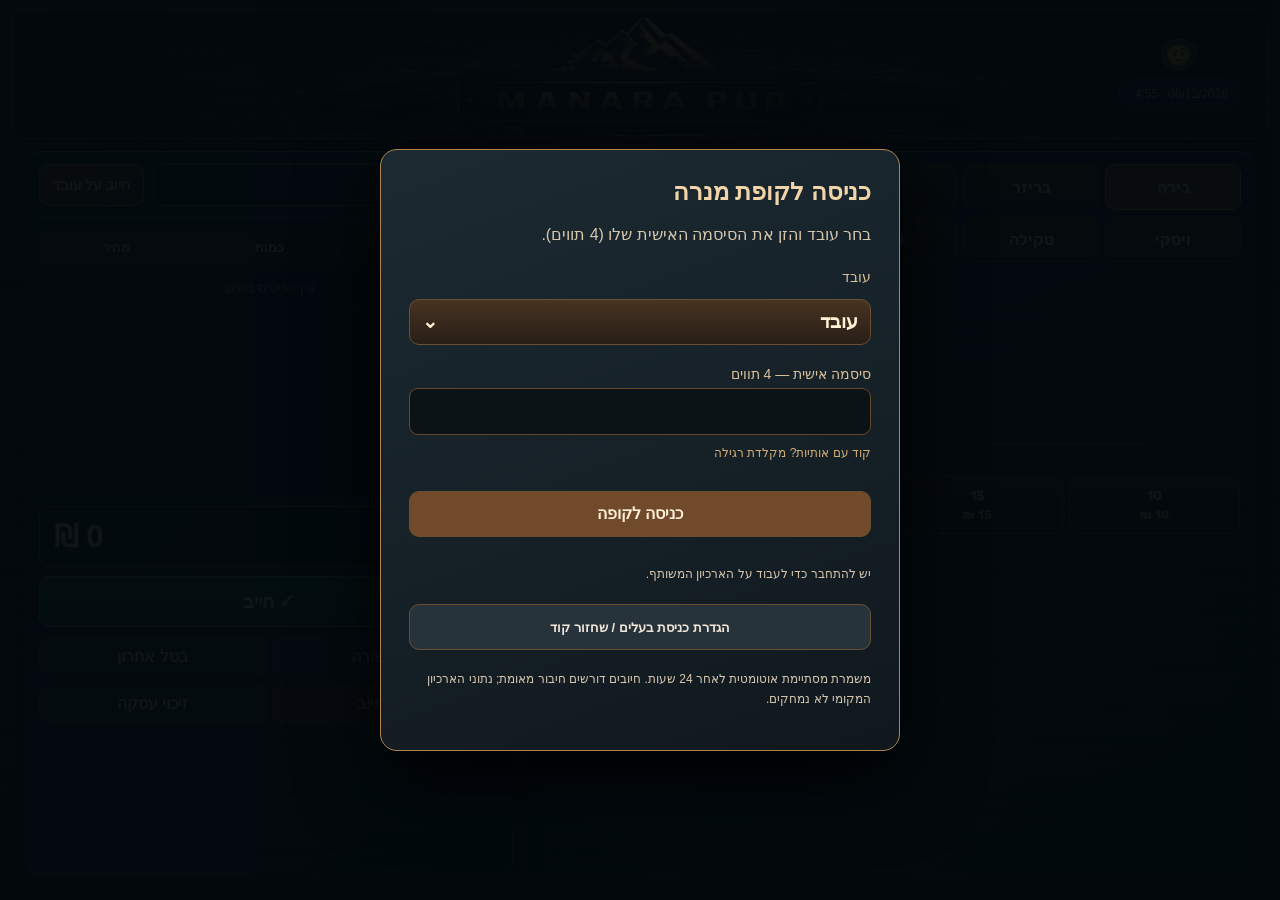
==== commit 4eb22973: "V2.0.34: direct POS navigation shortcut and animated musical-note tablet status" ====
--- a/index.html
+++ b/index.html
@@ -10,7 +10,7 @@
   <link rel="manifest" href="manifest.webmanifest?v=0.9.29">
   <link rel="icon" href="assets/app_icon_192.png?v=0.9.29">
   <link rel="apple-touch-icon" href="assets/app_icon_192.png?v=0.9.29">
-  <link rel="stylesheet" href="styles.css?v=2.0.33">
+  <link rel="stylesheet" href="styles.css?v=2.0.34">
 <style id="startupScreenCriticalStyle">
 /* Startup must be usable before styles.css and scripts have loaded. */
 #startupScreen{
@@ -75,10 +75,27 @@
       <div class="customer-select-wrap" id="customerSelectWrap"><button id="customerInput" type="button" class="button customer-main-button" aria-haspopup="dialog" aria-expanded="false" aria-controls="customerDropdown"><span id="customerSelectedText">לקוח</span><span aria-hidden="true">⌄</span></button><div id="desktopCustomerSelect" class="desktop-customer-select"><input id="desktopCustomerSearch" class="field desktop-customer-search" type="search" placeholder="חפש לקוח..." aria-label="חיפוש לקוח" autocomplete="off" role="combobox" aria-autocomplete="list" aria-controls="desktopCustomerOptions" aria-expanded="false"><div id="desktopCustomerOptions" class="desktop-customer-options hidden" role="listbox" aria-label="בחר לקוח"></div></div></div>
       <button id="employeeChargeToggle" type="button" class="button employee-charge-button" aria-haspopup="dialog" aria-controls="employeeChargeNameModal">חיוב על עובד</button>
       <span id="cloudConnectionStatus" class="cloud-connection-indicator" data-connection="checking" role="status" aria-live="polite" title="בודק חיבור לשרת"><span class="cloud-connection-dot" aria-hidden="true"></span><span id="cloudConnectionText">בודק חיבור…</span><span id="jukeboxConnection" class="jukebox-record-indicator hidden" data-state="checking" role="img" aria-label="בודק חיבור לטאבלט הג׳וקבוקס" title="בודק חיבור לטאבלט הג׳וקבוקס">
- <svg class="jb-disc-on" viewBox="0 0 32 32" width="24" height="24" aria-hidden="true" focusable="false"><circle cx="16" cy="16" r="13" fill="#23342c" stroke="#79c794" stroke-width="2"/><circle cx="16" cy="16" r="9" fill="none" stroke="#86a899" stroke-width="1"/><circle cx="16" cy="16" r="6" fill="none" stroke="#587968" stroke-width="1"/><path d="M16 3V8" stroke="#d4ffb2" stroke-width="2" stroke-linecap="round"/><circle cx="16" cy="16" r="3.5" fill="#cf995c"/><circle cx="16" cy="16" r="1.3" fill="#1b2727"/></svg>
- <svg class="jb-disc-broken" viewBox="0 0 32 32" width="24" height="24" aria-hidden="true" focusable="false"><path d="M15 3 A13 13 0 0 0 6.3 25.7 L13.5 21 L10.8 16 L17 12 L15 3Z" fill="#443034" stroke="#e08b83" stroke-width="1.7" stroke-linejoin="round"/><path d="M19.2 4 A13 13 0 0 1 22.1 27 L17.5 23.1 L20 18.1 L16.9 14.5 Z" fill="#443034" stroke="#e08b83" stroke-width="1.7" stroke-linejoin="round"/><circle cx="14.5" cy="16.8" r="2" fill="#d19c84"/><path d="M16.7 14.5 L13.5 21" fill="none" stroke="#f7c4af" stroke-width="1.4"/></svg>
+ <svg class="jb-note-on" viewBox="0 0 32 32" width="24" height="24" aria-hidden="true" focusable="false">
+ <path d="M17.2 6.2L26.3 3.9V19.3C26.3 23.8 22.6 26.2 18.3 26.6C14.9 26.9 12.3 25.1 12.5 22.3C12.7 19.4 15.6 17.5 18.7 17.2C20.5 17 22.2 17.3 23.7 17.7V8.5L19.8 9.5V20.6" fill="#a7efbe" stroke="#57bc82" stroke-width="1.2" stroke-linejoin="round"/>
+ <path d="M18.4 6.3L25.3 4.5" stroke="#e7ffd8" stroke-width="1.2" stroke-linecap="round"/>
+ <circle cx="8.2" cy="10.2" r="1.3" fill="#d2b285" opacity=".9"/>
+ </svg>
+ <svg class="jb-note-broken" viewBox="0 0 32 32" width="24" height="24" aria-hidden="true" focusable="false">
+ <path d="M17.8 5.4L26.3 3.8V14L23.5 12.7L21.5 16L19 14.4L19.6 9.7L17.8 10.2Z" fill="#e9a09a" stroke="#cc6b69" stroke-width="1.3" stroke-linejoin="round"/>
+ <path d="M23.7 19.1L25.2 20.9C25 24.8 21.6 27 17.6 27.2C13.3 27.4 11.1 24.5 13.4 21.6C15.3 19 19.4 18.3 22 19.6L21.4 16.6Z" fill="#b65b5f" stroke="#f2aa9d" stroke-width="1.3" stroke-linejoin="round"/>
+ <path d="M19.8 12.6L23.3 16L20.9 19.4L24 22.2" fill="none" stroke="#ffd0bd" stroke-width="1.7" stroke-linecap="round" stroke-linejoin="round"/>
+ <path d="M8 8l3 3m-3 0l3-3" stroke="#e88c83" stroke-width="1.4" stroke-linecap="round"/>
+ </svg>
  </span></span><span id="clock" class="chip">--:--</span>
-      <span id="cloudUserBar" class="hidden"><span id="cloudUser"></span><button id="navigationGearBtn" type="button" class="button ghost navigation-gear" aria-label="פתח תפריט ניווט" aria-haspopup="dialog" aria-expanded="false" aria-controls="navigationMenu" title="תפריט ניווט">⚙</button><span id="jukeboxOwnerEntry" class="jukebox-gear-entry hidden"><button id="jukeboxOpenBtn" type="button" class="button ghost jukebox-gear" aria-label="ניהול ג׳וקבוקס" title="ניהול ג׳וקבוקס">♫</button></span></span>
+      <span id="cloudUserBar" class="hidden"><span id="cloudUser"></span><button id="navigationGearBtn" type="button" class="button ghost navigation-gear" aria-label="פתח תפריט ניווט" aria-haspopup="dialog" aria-expanded="false" aria-controls="navigationMenu" title="תפריט ניווט">⚙</button><span id="jukeboxOwnerEntry" class="jukebox-gear-entry hidden"><button id="jukeboxOpenBtn" type="button" class="button ghost jukebox-gear" aria-label="ניהול ג׳וקבוקס" title="ניהול ג׳וקבוקס">♫</button></span><button id="posHomeShortcut" class="button ghost navigation-gear pos-home-shortcut hidden" type="button" aria-label="חזור לקופה הראשית" title="קופה" data-pos-home>
+  <svg viewBox="0 0 32 32" width="24" height="24" fill="none" aria-hidden="true" focusable="false">
+   <path d="M7 12h18v14H7z" stroke="currentColor" stroke-width="1.7" stroke-linejoin="round"/>
+   <path d="M9 12V6h14v6" stroke="currentColor" stroke-width="1.7" stroke-linejoin="round"/>
+   <path d="M12 6v-2h8v2M5 17h22" stroke="currentColor" stroke-width="1.7" stroke-linecap="round"/>
+   <rect x="10" y="15.5" width="12" height="5.5" rx="1" fill="currentColor" opacity=".28" stroke="currentColor" stroke-width="1.1"/>
+   <path d="M11 24h10M23 17.5h2" stroke="currentColor" stroke-width="1.7" stroke-linecap="round"/>
+  </svg>
+ </button></span>
     </section>
     <main>
       <section id="posPage" class="page active">
@@ -228,10 +245,10 @@
     <button id="deviceLayoutBtn" class="button secondary system-settings-tile system-layout-choice" type="button" aria-haspopup="dialog" aria-expanded="false" aria-controls="deviceLayoutDialog">אוטומטי</button>
     <button id="shareAppQrBtn" class="button secondary system-settings-tile" type="button">▦ שיתוף QR</button>
     <div class="system-version-tile" role="group" aria-label="גרסה ובדיקת עדכונים">
-     <span id="installedVersion" class="system-version-text">V2.0.33</span>
+     <span id="installedVersion" class="system-version-text">V2.0.34</span>
      <button id="checkUpdatesBtn" class="button system-update-icon" data-update-state="unknown" type="button" title="בדוק עדכונים" aria-label="בדוק עדכונים">⟳</button>
      <small id="updateStatus" class="system-visually-hidden" role="status">עדיין לא אומתה גרסה</small>
-     <small id="versionLabel" class="system-visually-hidden">V2.0.33</small>
+     <small id="versionLabel" class="system-visually-hidden">V2.0.34</small>
      <button id="updateBadge" class="update-badge hidden system-visually-hidden" type="button" aria-label="עדכון תוכנה זמין">↓ עדכון זמין <span id="updateBadgeVersion"></span></button>
     </div>
    </div>
@@ -589,7 +606,6 @@
     <div class="employee-picker-panel navigation-menu-panel">
       <div class="customer-dialog-heading"><h2 id="navigationMenuTitle">תפריט ניווט</h2><button type="button" id="navigationMenuClose" class="customer-dialog-close" aria-label="סגור תפריט">×</button></div>
       <div class="navigation-menu-grid">
-        <button type="button" class="navigation-menu-item" data-nav-page="posPage"><span aria-hidden="true">🛒</span>קופה</button>
         <button type="button" class="navigation-menu-item" data-nav-page="managePage"><span aria-hidden="true">⚙</span>ניהול</button>
         <button type="button" class="navigation-menu-item" data-nav-page="reportsPage"><span aria-hidden="true">▤</span>דוחות</button>
         <button type="button" class="navigation-menu-item" data-nav-page="systemPage"><span aria-hidden="true">↻</span>מערכת ועדכון</button>
@@ -729,12 +745,12 @@
       <p id="driveRestoreProofMessage" class="small-note" role="status"></p>
     </div>
   </div>
-  <script src="db.js"></script><script src="remote.js?v=2.0.33"></script><script src="xlsx.js"></script><script src="updater.js?v=2.0.33"></script><script src="archive_admin.js?v=2.0.33"></script><script src="legacy_db_import.js?v=2.0.33"></script>
-<script src="backup_manager.js?v=2.0.33"></script>
-<script src="drive_backup.js?v=2.0.33"></script>
-<script src="qrcode.min.js?v=2.0.33"></script>
-<script src="draft_guard.js?v=2.0.33"></script>
-<script src="report_widgets.js?v=2.0.33"></script>
-<script src="jukebox_admin.js?v=2.0.33"></script>
-<script src="app.js?v=2.0.33"></script>
+  <script src="db.js"></script><script src="remote.js?v=2.0.34"></script><script src="xlsx.js"></script><script src="updater.js?v=2.0.34"></script><script src="archive_admin.js?v=2.0.34"></script><script src="legacy_db_import.js?v=2.0.34"></script>
+<script src="backup_manager.js?v=2.0.34"></script>
+<script src="drive_backup.js?v=2.0.34"></script>
+<script src="qrcode.min.js?v=2.0.34"></script>
+<script src="draft_guard.js?v=2.0.34"></script>
+<script src="report_widgets.js?v=2.0.34"></script>
+<script src="jukebox_admin.js?v=2.0.34"></script>
+<script src="app.js?v=2.0.34"></script>
 </body></html>
--- a/styles.css
+++ b/styles.css
@@ -1668,10 +1668,45 @@
 #cloudConnectionStatus .jukebox-record-indicator{width:24px;height:24px;flex:0 0 24px;min-width:24px;display:inline-grid;place-items:center;position:relative;line-height:0;user-select:none}
 #cloudConnectionStatus .jukebox-record-indicator.hidden{display:none!important}
 #cloudConnectionStatus .jukebox-record-indicator svg{width:24px;height:24px;display:block}
-#cloudConnectionStatus .jukebox-record-indicator .jb-disc-broken{display:none}
-#cloudConnectionStatus .jukebox-record-indicator[data-state="online"] .jb-disc-on{animation:jb-record-rotate 2.6s linear infinite;filter:drop-shadow(0 0 3px rgba(73,205,116,.65))}
-#cloudConnectionStatus .jukebox-record-indicator[data-state="offline"] .jb-disc-on{display:none}
-#cloudConnectionStatus .jukebox-record-indicator[data-state="offline"] .jb-disc-broken{display:block;filter:drop-shadow(0 0 3px rgba(227,85,75,.65))}
-#cloudConnectionStatus .jukebox-record-indicator[data-state="checking"] .jb-disc-on{animation:none;filter:grayscale(1) brightness(.85);opacity:.75}
-@keyframes jb-record-rotate{to{transform:rotate(360deg)}}
-@media(prefers-reduced-motion:reduce){#cloudConnectionStatus .jukebox-record-indicator[data-state="online"] .jb-disc-on{animation:none}}
+#cloudConnectionStatus .jukebox-record-indicator .jb-note-broken{display:none}
+#cloudConnectionStatus .jukebox-record-indicator[data-state="online"] .jb-note-on{animation:jb-note-spin 2.6s linear infinite;filter:drop-shadow(0 0 3px rgba(73,205,116,.65))}
+#cloudConnectionStatus .jukebox-record-indicator[data-state="offline"] .jb-note-on{display:none}
+#cloudConnectionStatus .jukebox-record-indicator[data-state="offline"] .jb-note-broken{display:block;filter:drop-shadow(0 0 3px rgba(227,85,75,.65))}
+#cloudConnectionStatus .jukebox-record-indicator[data-state="checking"] .jb-note-on{animation:none;filter:grayscale(1) brightness(.85);opacity:.75}
+@keyframes jb-note-spin{to{transform:rotate(360deg)}}
+@media(prefers-reduced-motion:reduce){#cloudConnectionStatus .jukebox-record-indicator[data-state="online"] .jb-note-on{animation:none}}
+
+/* V2.0.34: direct POS shortcut beside existing Gear / Jukebox buttons. */
+.pos-home-shortcut.hidden{display:none!important}
+.pos-home-shortcut{box-sizing:border-box;flex-shrink:0;min-height:36px}
+.pos-home-shortcut svg{display:block;width:24px;height:24px;stroke-linecap:round;stroke-linejoin:round;pointer-events:none}
+.pos-home-shortcut:not(:disabled):hover,.pos-home-shortcut:focus-visible{border-color:#d7a66f!important;outline:2px solid #b78955;outline-offset:1px}
+body.desktop-hero-controls #desktopHeroGear{gap:6px}
+body.desktop-hero-controls #desktopHeroGear .pos-home-shortcut{width:43px;min-width:43px;height:43px;min-height:43px;padding:0!important}
+body.desktop-hero-controls #desktopHeroGear #navigationGearBtn{width:43px;min-width:43px;height:43px;min-height:43px;font-size:26px}
+#cloudConnectionStatus .jukebox-record-indicator .jb-note-on{transform-origin:center;transform-box:view-box}
+#cloudConnectionStatus .jukebox-record-indicator[data-state="online"] .jb-note-on{animation:jb-note-spin 2.6s linear infinite}
+#cloudConnectionStatus .jukebox-record-indicator[data-state="offline"] .jb-note-broken{filter:drop-shadow(0 0 3px rgba(227,85,75,.65))}
+@media(max-width:730px){
+ body:not(.desktop-hero-controls) .global-control-strip{
+  grid-template-rows:minmax(36px,auto) minmax(49px,auto) 49px;
+ }
+ body:not(.desktop-hero-controls) .global-control-strip #cloudUserBar{
+  grid-column:1/7;grid-row:3;align-self:stretch;justify-self:center;
+  width:auto;min-width:0;height:49px;display:flex!important;align-items:center;justify-content:center;
+  gap:8px!important;
+ }
+ body:not(.desktop-hero-controls) .global-control-strip #cloudUserBar.hidden{display:none!important}
+ body:not(.desktop-hero-controls) .global-control-strip #cloudUserBar .navigation-gear{
+  flex:0 0 45px!important;width:45px!important;min-width:45px!important;
+  height:45px!important;min-height:45px!important;font-size:24px!important;
+  border-radius:11px!important;
+ }
+ body:not(.desktop-hero-controls) .global-control-strip #cloudUserBar #navigationGearBtn::after{content:none!important}
+ body:not(.desktop-hero-controls) .global-control-strip #cloudUserBar .jukebox-gear-entry:not(.hidden){display:flex;margin-inline-start:0}
+ body:not(.desktop-hero-controls) .global-control-strip #cloudUserBar .jukebox-gear{
+  width:45px;min-width:45px;height:45px;min-height:45px;font-size:24px
+ }
+}
+/* Rotation is optional for reduced-motion preference; connection state stays visible. */
+@media(prefers-reduced-motion:reduce){#cloudConnectionStatus .jukebox-record-indicator[data-state="online"] .jb-note-on{animation:none}}
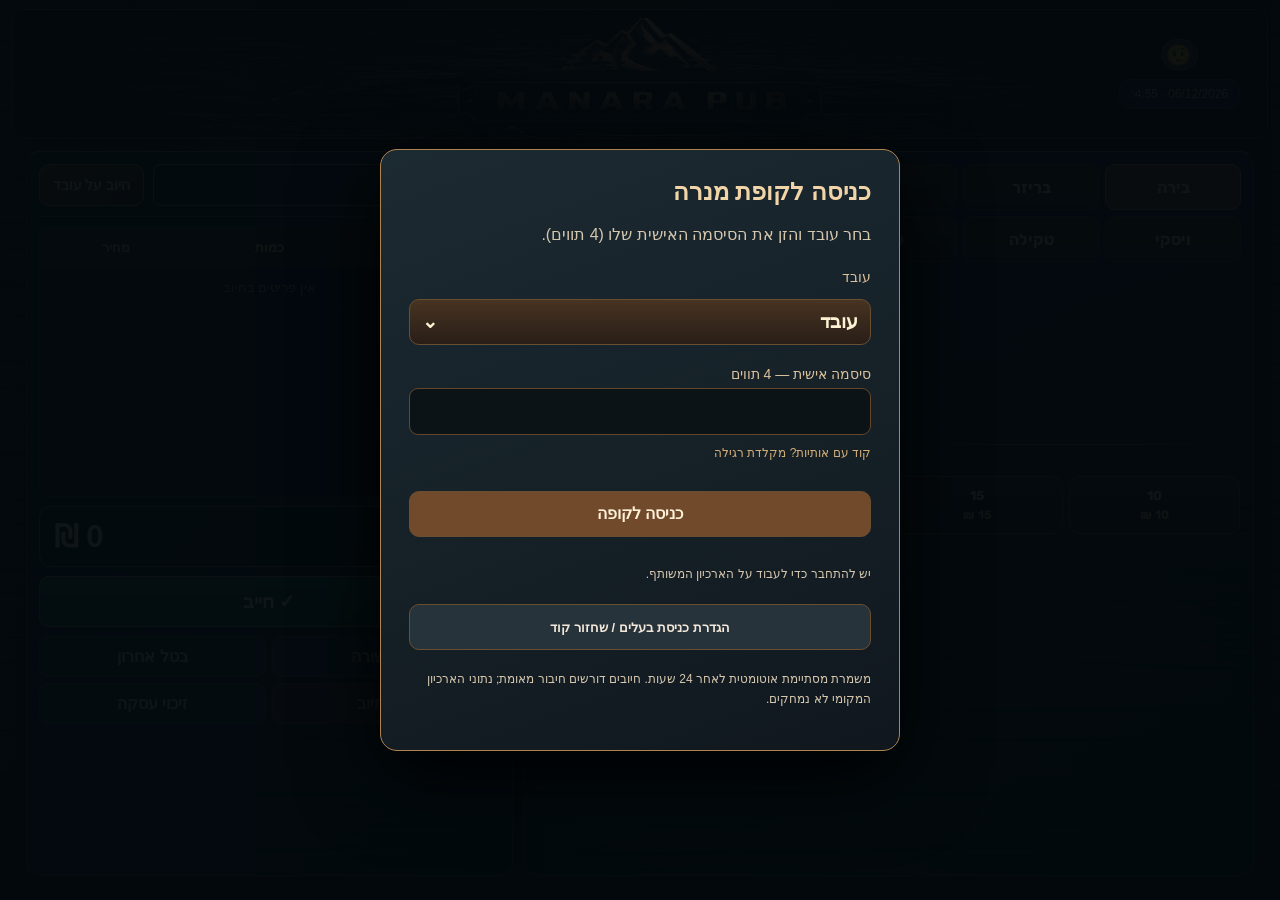
==== commit c6a61700: "V2.0.35: single rotating musical note, clearer cash register, RTL navigation order" ====
--- a/index.html
+++ b/index.html
@@ -10,7 +10,7 @@
   <link rel="manifest" href="manifest.webmanifest?v=0.9.29">
   <link rel="icon" href="assets/app_icon_192.png?v=0.9.29">
   <link rel="apple-touch-icon" href="assets/app_icon_192.png?v=0.9.29">
-  <link rel="stylesheet" href="styles.css?v=2.0.34">
+  <link rel="stylesheet" href="styles.css?v=2.0.35">
 <style id="startupScreenCriticalStyle">
 /* Startup must be usable before styles.css and scripts have loaded. */
 #startupScreen{
@@ -76,26 +76,24 @@
       <button id="employeeChargeToggle" type="button" class="button employee-charge-button" aria-haspopup="dialog" aria-controls="employeeChargeNameModal">חיוב על עובד</button>
       <span id="cloudConnectionStatus" class="cloud-connection-indicator" data-connection="checking" role="status" aria-live="polite" title="בודק חיבור לשרת"><span class="cloud-connection-dot" aria-hidden="true"></span><span id="cloudConnectionText">בודק חיבור…</span><span id="jukeboxConnection" class="jukebox-record-indicator hidden" data-state="checking" role="img" aria-label="בודק חיבור לטאבלט הג׳וקבוקס" title="בודק חיבור לטאבלט הג׳וקבוקס">
  <svg class="jb-note-on" viewBox="0 0 32 32" width="24" height="24" aria-hidden="true" focusable="false">
- <path d="M17.2 6.2L26.3 3.9V19.3C26.3 23.8 22.6 26.2 18.3 26.6C14.9 26.9 12.3 25.1 12.5 22.3C12.7 19.4 15.6 17.5 18.7 17.2C20.5 17 22.2 17.3 23.7 17.7V8.5L19.8 9.5V20.6" fill="#a7efbe" stroke="#57bc82" stroke-width="1.2" stroke-linejoin="round"/>
- <path d="M18.4 6.3L25.3 4.5" stroke="#e7ffd8" stroke-width="1.2" stroke-linecap="round"/>
- <circle cx="8.2" cy="10.2" r="1.3" fill="#d2b285" opacity=".9"/>
+ <path d="M18 4.5V21.3C16.6 20.8 15.1 20.8 13.5 21.2C10.6 21.9 8.8 24.1 9.4 26.3C10 28.7 12.7 29.4 15.5 28.4C18.4 27.4 20.2 25 20.2 22.7V11.1C21.4 12.8 23.4 13.7 25.1 13.5C25 10.7 22.6 9 20.3 7.3C19.1 6.4 18.4 5.6 18 4.5Z" fill="#aaf1bd" stroke="#48956a" stroke-width="1" stroke-linejoin="round"/>
  </svg>
  <svg class="jb-note-broken" viewBox="0 0 32 32" width="24" height="24" aria-hidden="true" focusable="false">
- <path d="M17.8 5.4L26.3 3.8V14L23.5 12.7L21.5 16L19 14.4L19.6 9.7L17.8 10.2Z" fill="#e9a09a" stroke="#cc6b69" stroke-width="1.3" stroke-linejoin="round"/>
- <path d="M23.7 19.1L25.2 20.9C25 24.8 21.6 27 17.6 27.2C13.3 27.4 11.1 24.5 13.4 21.6C15.3 19 19.4 18.3 22 19.6L21.4 16.6Z" fill="#b65b5f" stroke="#f2aa9d" stroke-width="1.3" stroke-linejoin="round"/>
- <path d="M19.8 12.6L23.3 16L20.9 19.4L24 22.2" fill="none" stroke="#ffd0bd" stroke-width="1.7" stroke-linecap="round" stroke-linejoin="round"/>
- <path d="M8 8l3 3m-3 0l3-3" stroke="#e88c83" stroke-width="1.4" stroke-linecap="round"/>
+ <path d="M18 4.5V12L21.3 14.1L18.2 17.2L19.9 19.2L20.2 11.1C21.4 12.8 23.4 13.7 25.1 13.5C25 10.7 22.6 9 20.3 7.3C19.1 6.4 18.4 5.6 18 4.5Z" fill="#ed9892" stroke="#d06b68" stroke-width="1.1" stroke-linejoin="round"/>
+ <path d="M16.4 19.3L18.9 22L17.2 24.1L18.5 25.8C17.8 27 16.9 27.8 15.5 28.4C12.7 29.4 10 28.7 9.4 26.3C8.8 24.1 10.6 21.9 13.5 21.2C14.3 21 15.2 20.9 16.4 21Z" fill="#c46e6b" stroke="#f3b7ac" stroke-width="1.1" stroke-linejoin="round"/>
+ <path d="M19.8 13.3L16.6 17.3L19.1 19.9L16.6 23.4" fill="none" stroke="#ffd2c5" stroke-width="1.7" stroke-linecap="round" stroke-linejoin="round"/>
  </svg>
  </span></span><span id="clock" class="chip">--:--</span>
-      <span id="cloudUserBar" class="hidden"><span id="cloudUser"></span><button id="navigationGearBtn" type="button" class="button ghost navigation-gear" aria-label="פתח תפריט ניווט" aria-haspopup="dialog" aria-expanded="false" aria-controls="navigationMenu" title="תפריט ניווט">⚙</button><span id="jukeboxOwnerEntry" class="jukebox-gear-entry hidden"><button id="jukeboxOpenBtn" type="button" class="button ghost jukebox-gear" aria-label="ניהול ג׳וקבוקס" title="ניהול ג׳וקבוקס">♫</button></span><button id="posHomeShortcut" class="button ghost navigation-gear pos-home-shortcut hidden" type="button" aria-label="חזור לקופה הראשית" title="קופה" data-pos-home>
-  <svg viewBox="0 0 32 32" width="24" height="24" fill="none" aria-hidden="true" focusable="false">
-   <path d="M7 12h18v14H7z" stroke="currentColor" stroke-width="1.7" stroke-linejoin="round"/>
-   <path d="M9 12V6h14v6" stroke="currentColor" stroke-width="1.7" stroke-linejoin="round"/>
-   <path d="M12 6v-2h8v2M5 17h22" stroke="currentColor" stroke-width="1.7" stroke-linecap="round"/>
-   <rect x="10" y="15.5" width="12" height="5.5" rx="1" fill="currentColor" opacity=".28" stroke="currentColor" stroke-width="1.1"/>
-   <path d="M11 24h10M23 17.5h2" stroke="currentColor" stroke-width="1.7" stroke-linecap="round"/>
+      <span id="cloudUserBar" class="hidden"><span id="cloudUser"></span><button id="posHomeShortcut" class="button ghost navigation-gear pos-home-shortcut hidden" type="button" aria-label="חזור לקופה הראשית" title="קופה" data-pos-home>
+  <svg viewBox="0 0 32 32" width="28" height="28" aria-hidden="true" focusable="false">
+   <rect x="9" y="3" width="15" height="10" rx="1.8" fill="#b98750" stroke="#f5d9a9" stroke-width="1.3"/>
+   <rect x="11.3" y="5.5" width="10.4" height="5" rx="0.7" fill="#233943"/>
+   <path d="M8 13.5H24.8L28 23.4V27.3H4V23.4L8 13.5Z" fill="#a97745" stroke="#f6d6a8" stroke-width="1.4" stroke-linejoin="round"/>
+   <path d="M9.7 17H13M16 17H19.3M22 17H23.8M8.8 20H12.1M15.1 20H18.4M21.4 20H24.5" fill="none" stroke="#28272a" stroke-width="1.9" stroke-linecap="round"/>
+   <rect x="5.8" y="23.2" width="20.4" height="3.2" rx="0.7" fill="#e1bc86"/>
+   <path d="M13 24.8H19" stroke="#493526" stroke-width="1.3" stroke-linecap="round"/>
   </svg>
- </button></span>
+ </button><span id="jukeboxOwnerEntry" class="jukebox-gear-entry hidden"><button id="jukeboxOpenBtn" type="button" class="button ghost jukebox-gear" aria-label="ניהול ג׳וקבוקס" title="ניהול ג׳וקבוקס">♫</button></span><button id="navigationGearBtn" type="button" class="button ghost navigation-gear" aria-label="פתח תפריט ניווט" aria-haspopup="dialog" aria-expanded="false" aria-controls="navigationMenu" title="תפריט ניווט">⚙</button></span>
     </section>
     <main>
       <section id="posPage" class="page active">
@@ -245,10 +243,10 @@
     <button id="deviceLayoutBtn" class="button secondary system-settings-tile system-layout-choice" type="button" aria-haspopup="dialog" aria-expanded="false" aria-controls="deviceLayoutDialog">אוטומטי</button>
     <button id="shareAppQrBtn" class="button secondary system-settings-tile" type="button">▦ שיתוף QR</button>
     <div class="system-version-tile" role="group" aria-label="גרסה ובדיקת עדכונים">
-     <span id="installedVersion" class="system-version-text">V2.0.34</span>
+     <span id="installedVersion" class="system-version-text">V2.0.35</span>
      <button id="checkUpdatesBtn" class="button system-update-icon" data-update-state="unknown" type="button" title="בדוק עדכונים" aria-label="בדוק עדכונים">⟳</button>
      <small id="updateStatus" class="system-visually-hidden" role="status">עדיין לא אומתה גרסה</small>
-     <small id="versionLabel" class="system-visually-hidden">V2.0.34</small>
+     <small id="versionLabel" class="system-visually-hidden">V2.0.35</small>
      <button id="updateBadge" class="update-badge hidden system-visually-hidden" type="button" aria-label="עדכון תוכנה זמין">↓ עדכון זמין <span id="updateBadgeVersion"></span></button>
     </div>
    </div>
@@ -745,12 +743,12 @@
       <p id="driveRestoreProofMessage" class="small-note" role="status"></p>
     </div>
   </div>
-  <script src="db.js"></script><script src="remote.js?v=2.0.34"></script><script src="xlsx.js"></script><script src="updater.js?v=2.0.34"></script><script src="archive_admin.js?v=2.0.34"></script><script src="legacy_db_import.js?v=2.0.34"></script>
-<script src="backup_manager.js?v=2.0.34"></script>
-<script src="drive_backup.js?v=2.0.34"></script>
-<script src="qrcode.min.js?v=2.0.34"></script>
-<script src="draft_guard.js?v=2.0.34"></script>
-<script src="report_widgets.js?v=2.0.34"></script>
-<script src="jukebox_admin.js?v=2.0.34"></script>
-<script src="app.js?v=2.0.34"></script>
+  <script src="db.js"></script><script src="remote.js?v=2.0.35"></script><script src="xlsx.js"></script><script src="updater.js?v=2.0.35"></script><script src="archive_admin.js?v=2.0.35"></script><script src="legacy_db_import.js?v=2.0.35"></script>
+<script src="backup_manager.js?v=2.0.35"></script>
+<script src="drive_backup.js?v=2.0.35"></script>
+<script src="qrcode.min.js?v=2.0.35"></script>
+<script src="draft_guard.js?v=2.0.35"></script>
+<script src="report_widgets.js?v=2.0.35"></script>
+<script src="jukebox_admin.js?v=2.0.35"></script>
+<script src="app.js?v=2.0.35"></script>
 </body></html>
--- a/styles.css
+++ b/styles.css
@@ -1710,3 +1710,40 @@
 }
 /* Rotation is optional for reduced-motion preference; connection state stays visible. */
 @media(prefers-reduced-motion:reduce){#cloudConnectionStatus .jukebox-record-indicator[data-state="online"] .jb-note-on{animation:none}}
+
+/* Keep the POS shortcut as a register icon; legacy gear-menu pseudo-content is gear-only. */
+body:not(.desktop-hero-controls) .global-control-strip #cloudUserBar #posHomeShortcut::after{content:none!important}
+
+/* V2.0.35: clear single rotating music note and consistent RTL navigation order. */
+#cloudConnectionStatus .jukebox-record-indicator .jb-note-on{
+ transform-origin:50% 50%;transform-box:view-box;will-change:transform;
+}
+#cloudConnectionStatus .jukebox-record-indicator[data-state="online"] .jb-note-on{
+ animation:jb-note-spin 2.5s linear infinite;
+}
+#cloudConnectionStatus .jukebox-record-indicator .jb-note-broken{
+ transform:none;animation:none;
+}
+body.desktop-hero-controls #desktopHeroGear{
+ direction:rtl;display:flex;flex-wrap:nowrap;align-items:center;justify-content:center;gap:6px;
+}
+body:not(.desktop-hero-controls) #cloudUserBar{
+ direction:rtl;
+}
+#cloudUserBar .pos-home-shortcut svg{width:28px;height:28px;stroke:none;}
+body.desktop-hero-controls #desktopHeroGear #posHomeShortcut,
+body.desktop-hero-controls #desktopHeroGear #navigationGearBtn,
+body.desktop-hero-controls #desktopHeroGear #jukeboxOpenBtn{
+ width:43px;min-width:43px;height:43px;min-height:43px;
+}
+@media (max-width:730px){
+ body:not(.desktop-hero-controls) .global-control-strip #cloudUserBar{
+  direction:rtl;flex-direction:row;flex-wrap:nowrap;
+ }
+ body:not(.desktop-hero-controls) .global-control-strip #cloudUserBar #posHomeShortcut svg{
+  width:28px;height:28px;
+ }
+}
+@media(prefers-reduced-motion:reduce){
+ #cloudConnectionStatus .jukebox-record-indicator[data-state="online"] .jb-note-on{animation:none;}
+}
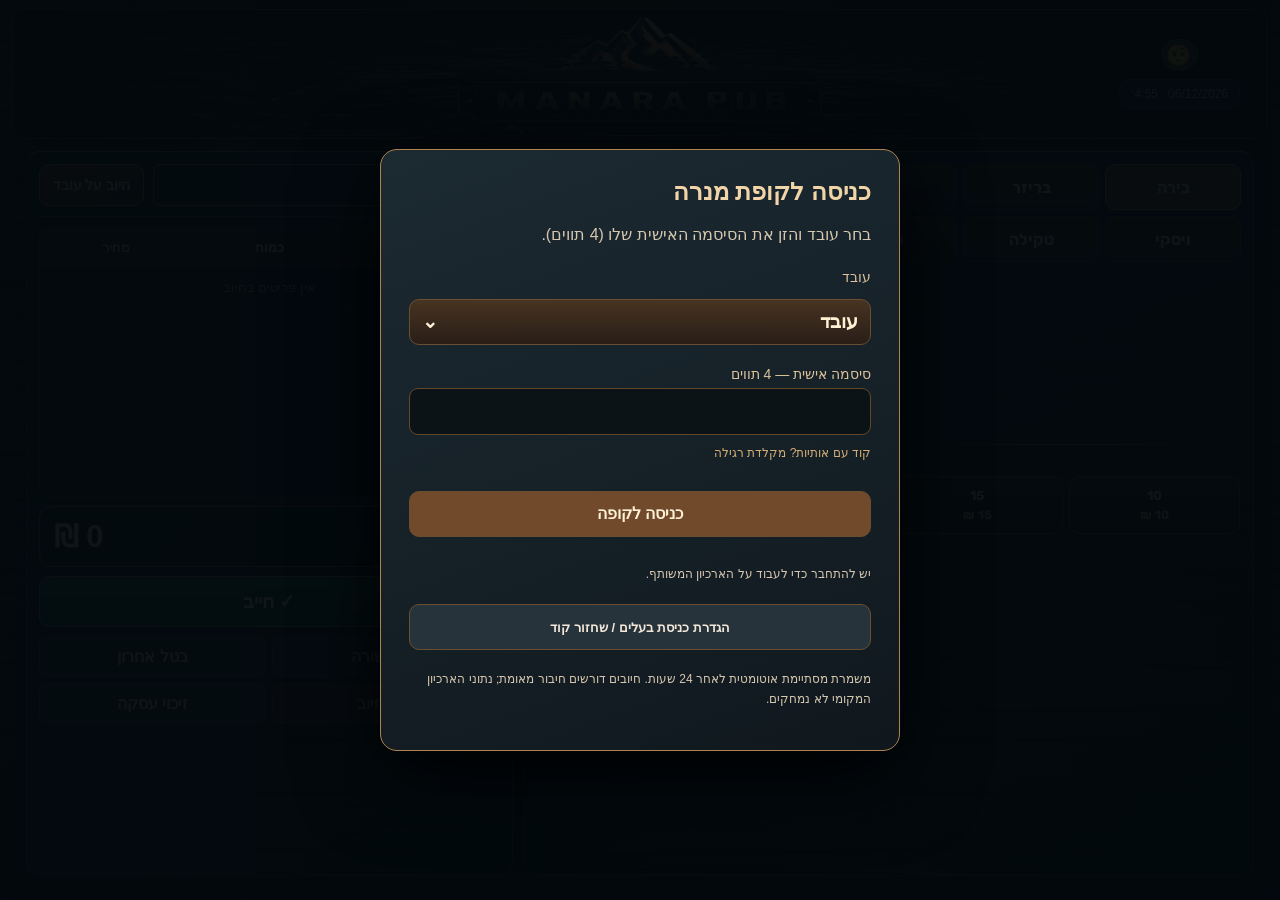
==== commit 5796f01b: "V2.0.36: remove decorative subtitles in POS and jukebox" ====
--- a/index.html
+++ b/index.html
@@ -10,7 +10,7 @@
   <link rel="manifest" href="manifest.webmanifest?v=0.9.29">
   <link rel="icon" href="assets/app_icon_192.png?v=0.9.29">
   <link rel="apple-touch-icon" href="assets/app_icon_192.png?v=0.9.29">
-  <link rel="stylesheet" href="styles.css?v=2.0.35">
+  <link rel="stylesheet" href="styles.css?v=2.0.36">
 <style id="startupScreenCriticalStyle">
 /* Startup must be usable before styles.css and scripts have loaded. */
 #startupScreen{
@@ -243,17 +243,17 @@
     <button id="deviceLayoutBtn" class="button secondary system-settings-tile system-layout-choice" type="button" aria-haspopup="dialog" aria-expanded="false" aria-controls="deviceLayoutDialog">אוטומטי</button>
     <button id="shareAppQrBtn" class="button secondary system-settings-tile" type="button">▦ שיתוף QR</button>
     <div class="system-version-tile" role="group" aria-label="גרסה ובדיקת עדכונים">
-     <span id="installedVersion" class="system-version-text">V2.0.35</span>
+     <span id="installedVersion" class="system-version-text">V2.0.36</span>
      <button id="checkUpdatesBtn" class="button system-update-icon" data-update-state="unknown" type="button" title="בדוק עדכונים" aria-label="בדוק עדכונים">⟳</button>
      <small id="updateStatus" class="system-visually-hidden" role="status">עדיין לא אומתה גרסה</small>
-     <small id="versionLabel" class="system-visually-hidden">V2.0.35</small>
+     <small id="versionLabel" class="system-visually-hidden">V2.0.36</small>
      <button id="updateBadge" class="update-badge hidden system-visually-hidden" type="button" aria-label="עדכון תוכנה זמין">↓ עדכון זמין <span id="updateBadgeVersion"></span></button>
     </div>
    </div>
   </section>
-  <button id="systemEmployeesOpen" class="system-main-entry" type="button" aria-haspopup="dialog" aria-controls="systemEmployeeDialog"><span class="system-entry-icon" aria-hidden="true">♙</span><span class="system-entry-copy"><strong>עובדים</strong><small>החלפת עובד או יציאה מהקופה</small></span><span class="system-entry-chevron" aria-hidden="true">‹</span></button>
-  <button id="jukeboxSystemSettingsOpen" class="system-main-entry hidden" type="button" aria-haspopup="dialog" aria-controls="jukeboxAdvanced" aria-expanded="false"><span class="system-entry-icon" aria-hidden="true">♫</span><span class="system-entry-copy"><strong>הגדרות ג׳וקבוקס</strong><small>הגדרות נגן, צימוד והרשאות מנהל</small></span><span class="system-entry-chevron" aria-hidden="true">‹</span></button>
-  <button id="systemAdvancedOpen" class="system-main-entry hidden" type="button" aria-haspopup="dialog" aria-controls="newSystemDashboard"><span class="system-entry-icon" aria-hidden="true">⚙</span><span class="system-entry-copy"><strong>ניהול מתקדם</strong><small>ארכיון, גיבויים, Google Drive ותחזוקה</small></span><span class="system-entry-chevron" aria-hidden="true">‹</span></button>
+  <button id="systemEmployeesOpen" class="system-main-entry" type="button" aria-haspopup="dialog" aria-controls="systemEmployeeDialog"><span class="system-entry-icon" aria-hidden="true">♙</span><span class="system-entry-copy"><strong>עובדים</strong></span><span class="system-entry-chevron" aria-hidden="true">‹</span></button>
+  <button id="jukeboxSystemSettingsOpen" class="system-main-entry hidden" type="button" aria-haspopup="dialog" aria-controls="jukeboxAdvanced" aria-expanded="false"><span class="system-entry-icon" aria-hidden="true">♫</span><span class="system-entry-copy"><strong>הגדרות ג׳וקבוקס</strong></span><span class="system-entry-chevron" aria-hidden="true">‹</span></button>
+  <button id="systemAdvancedOpen" class="system-main-entry hidden" type="button" aria-haspopup="dialog" aria-controls="newSystemDashboard"><span class="system-entry-icon" aria-hidden="true">⚙</span><span class="system-entry-copy"><strong>ניהול מתקדם</strong></span><span class="system-entry-chevron" aria-hidden="true">‹</span></button>
   <div class="system-install-footer"><button id="installBtnSystem" class="button secondary" type="button">↓ התקן אפליקציה</button><button id="installBtn" class="button install hidden" type="button">התקן אפליקציה</button></div>
  </div>
  <dialog id="systemEmployeeDialog" class="panel system-dialog system-employee-dialog" aria-labelledby="systemEmployeeTitle" dir="rtl">
@@ -372,7 +372,7 @@
         <p id="jukeboxMaintenanceBanner" class="jukebox-maintenance-banner hidden" role="status">🛠️ מצב תחזוקה D — קודי בדיקה בלבד · ללא חיובי אמת</p>
         <div id="jukeboxContent" class="jukebox-console hidden">
           <section class="panel jukebox-panel jukebox-sale-panel">
-            <div class="panel-head jukebox-sale-heading"><div class="jukebox-sale-heading-title"><span class="jukebox-sale-symbol" aria-hidden="true">♫</span><h2>לקוח וחיוב</h2></div><span class="jukebox-sale-eyebrow">בחירת לקוח · הפקת קוד</span></div>
+            <div class="panel-head jukebox-sale-heading"><div class="jukebox-sale-heading-title"><span class="jukebox-sale-symbol" aria-hidden="true">♫</span><h2>לקוח וחיוב</h2></div></div>
             <div class="jukebox-customer-line">
               <div class="jukebox-customer-wrap">
                 <input id="jukeboxCustomerSearch" class="desktop-customer-search" type="search" placeholder="בחר לקוח..." aria-label="חפש ובחר לקוח" autocomplete="off" role="combobox" aria-autocomplete="list" aria-controls="jukeboxCustomerResults" aria-expanded="false">
@@ -743,12 +743,12 @@
       <p id="driveRestoreProofMessage" class="small-note" role="status"></p>
     </div>
   </div>
-  <script src="db.js"></script><script src="remote.js?v=2.0.35"></script><script src="xlsx.js"></script><script src="updater.js?v=2.0.35"></script><script src="archive_admin.js?v=2.0.35"></script><script src="legacy_db_import.js?v=2.0.35"></script>
-<script src="backup_manager.js?v=2.0.35"></script>
-<script src="drive_backup.js?v=2.0.35"></script>
-<script src="qrcode.min.js?v=2.0.35"></script>
-<script src="draft_guard.js?v=2.0.35"></script>
-<script src="report_widgets.js?v=2.0.35"></script>
-<script src="jukebox_admin.js?v=2.0.35"></script>
-<script src="app.js?v=2.0.35"></script>
+  <script src="db.js"></script><script src="remote.js?v=2.0.36"></script><script src="xlsx.js"></script><script src="updater.js?v=2.0.36"></script><script src="archive_admin.js?v=2.0.36"></script><script src="legacy_db_import.js?v=2.0.36"></script>
+<script src="backup_manager.js?v=2.0.36"></script>
+<script src="drive_backup.js?v=2.0.36"></script>
+<script src="qrcode.min.js?v=2.0.36"></script>
+<script src="draft_guard.js?v=2.0.36"></script>
+<script src="report_widgets.js?v=2.0.36"></script>
+<script src="jukebox_admin.js?v=2.0.36"></script>
+<script src="app.js?v=2.0.36"></script>
 </body></html>
--- a/styles.css
+++ b/styles.css
@@ -1518,7 +1518,7 @@
  background:linear-gradient(140deg,#624226,#2b211a);
  color:#ffe0ac;font-size:25px;box-shadow:inset 0 1px #e9b97366;
 }
-#jukeboxPage .jukebox-sale-eyebrow{font-size:12px;color:#d8b58c;letter-spacing:.2px}
+
 #jukeboxPage .jukebox-sale-panel #jukeboxCustomerSearch{
  background:#0b161c;border:1px solid #c3935e;
  box-shadow:0 0 0 2px #ac774024;color:#fff0d9;
@@ -1596,7 +1596,7 @@
  #jukeboxPage .jukebox-queue-list{max-height:46dvh}
 }
 @media(max-width:500px){
- #jukeboxPage .jukebox-sale-eyebrow{display:none}
+ 
  #jukeboxPage .jukebox-customer-line{flex-wrap:wrap}
  #jukeboxPage .jukebox-customer-line .employee-charge-button{max-width:100%;flex:1}
  #jukeboxPage .jukebox-queue-detail-fields{grid-template-columns:1fr}
@@ -1623,13 +1623,13 @@
 #systemPage .system-update-icon[data-update-state="checking"]{background:#453a2b;color:#f6d19f;border-color:#b69a70}
 #systemPage .system-update-icon:hover,#systemPage .system-update-icon:focus-visible{outline:2px solid #eac28a;outline-offset:2px}
 #systemPage .system-visually-hidden{position:absolute!important;width:1px!important;height:1px!important;overflow:hidden!important;clip:rect(0,0,0,0)!important;clip-path:inset(50%)!important;white-space:nowrap!important;border:0!important;padding:0!important}
-#systemPage .system-main-entry{display:flex;align-items:center;gap:15px;text-align:right;width:100%;min-height:78px;border:1px solid #80603e;border-radius:12px;background:linear-gradient(135deg,#1e2d35,#101a21);color:#edd5b3;padding:13px 17px;cursor:pointer;box-shadow:inset 0 1px 0 #d7a46c1a}
+#systemPage .system-main-entry{display:flex;align-items:center;gap:15px;text-align:right;width:100%;min-height:70px;border:1px solid #80603e;border-radius:12px;background:linear-gradient(135deg,#1e2d35,#101a21);color:#edd5b3;padding:10px 17px;cursor:pointer;box-shadow:inset 0 1px 0 #d7a46c1a}
 #systemPage .system-main-entry:not(.hidden):hover,#systemPage .system-main-entry:focus-visible{border-color:#d2a06a;outline:2px solid #b88a55;outline-offset:1px;background:#283740}
 #systemPage .system-main-entry.hidden{display:none!important}
 #systemPage .system-entry-icon{display:grid;place-items:center;flex:none;width:43px;height:43px;background:#3d2d21;border:1px solid #906941;border-radius:10px;font-size:26px;color:#f6d098}
-#systemPage .system-entry-copy{display:grid;gap:4px;flex:1}
+#systemPage .system-entry-copy{display:flex;align-items:center;flex:1;min-width:0}
 #systemPage .system-entry-copy strong{font-size:18px;color:#f5d7ab}
-#systemPage .system-entry-copy small{font-size:12px;color:#c9b79e;font-weight:400}
+
 #systemPage .system-entry-chevron{font-size:28px;color:#cb9d62}
 #systemPage .system-install-footer{display:flex;justify-content:center;padding:12px 0}
 #systemPage #installBtnSystem{font-size:12px;min-height:32px;padding:5px 12px;color:#d9c3a4;background:#263037;border-color:#6c563c;border-radius:8px}
@@ -1657,7 +1657,7 @@
 #systemPage #jukeboxAdvanced .jukebox-actions{display:flex;align-items:center;flex-wrap:wrap;gap:8px}
 #jukeboxPage .jukebox-settings-hint{color:#d1b18b;font-size:12px}
 @media(max-width:800px){#systemPage #jukeboxAdvanced .jukebox-advanced{grid-template-columns:1fr}}
-@media(max-width:650px){#systemPage .system-settings-row{grid-template-columns:1fr}#systemPage .system-employee-actions{grid-template-columns:1fr}#systemPage .system-main-entry{min-height:65px;padding:11px}#systemPage .system-entry-icon{width:39px;height:39px}#systemPage .system-settings-tile,#systemPage .system-version-tile{min-height:56px}#systemPage .system-advanced-dialog .pos-simple-system-grid{grid-template-columns:1fr}}
+@media(max-width:650px){#systemPage .system-settings-row{grid-template-columns:1fr}#systemPage .system-employee-actions{grid-template-columns:1fr}#systemPage .system-main-entry{min-height:60px;padding:9px 11px}#systemPage .system-entry-icon{width:39px;height:39px}#systemPage .system-settings-tile,#systemPage .system-version-tile{min-height:56px}#systemPage .system-advanced-dialog .pos-simple-system-grid{grid-template-columns:1fr}}
 
 /* Only the compact bottom install action is visible; preserve original PWA event target. */
 #systemPage #installBtn{display:none!important}
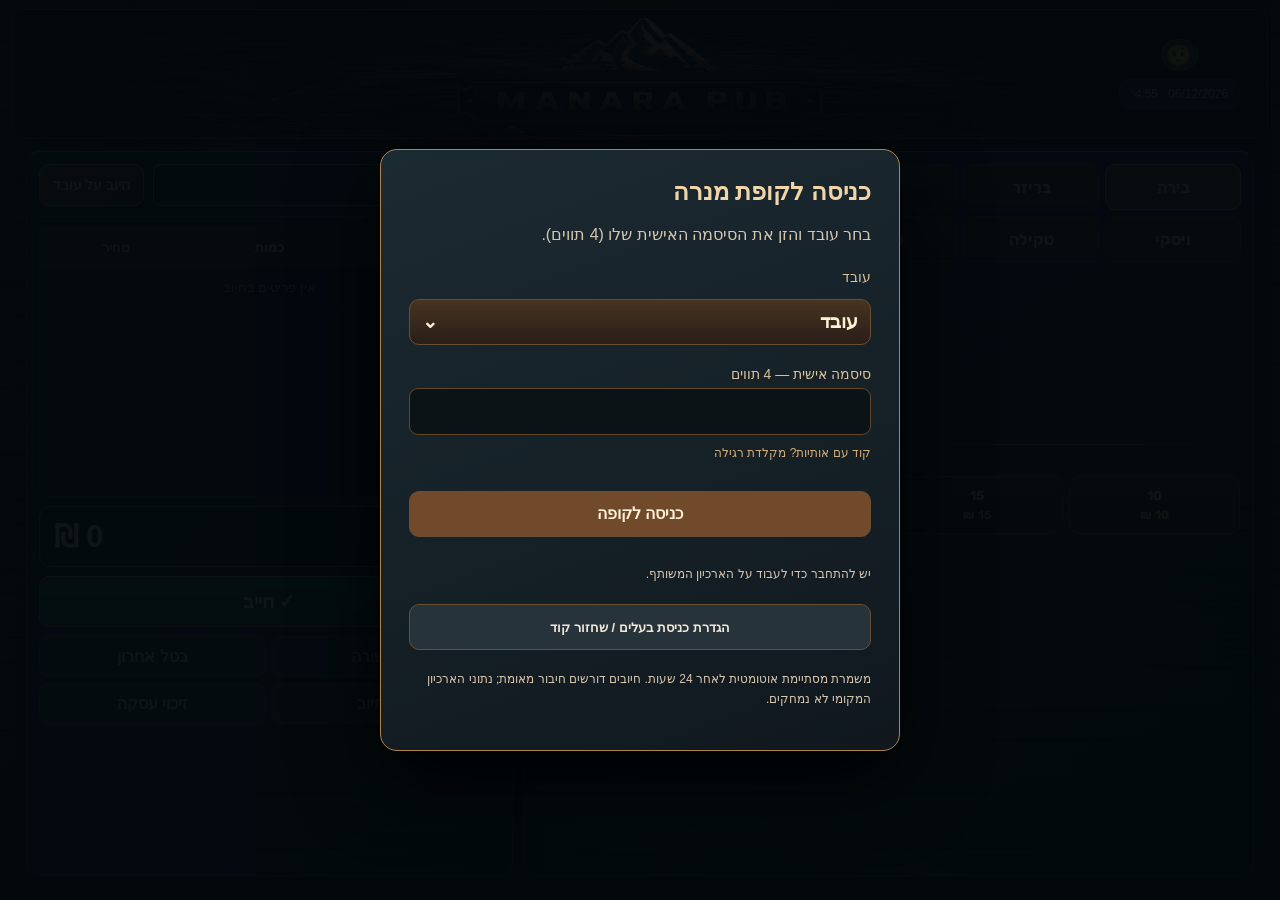
==== commit 9ce5c91f: "V2.0.37: remove remaining helper captions and preserve critical jukebox warnings" ====
--- a/index.html
+++ b/index.html
@@ -10,7 +10,7 @@
   <link rel="manifest" href="manifest.webmanifest?v=0.9.29">
   <link rel="icon" href="assets/app_icon_192.png?v=0.9.29">
   <link rel="apple-touch-icon" href="assets/app_icon_192.png?v=0.9.29">
-  <link rel="stylesheet" href="styles.css?v=2.0.36">
+  <link rel="stylesheet" href="styles.css?v=2.0.37">
 <style id="startupScreenCriticalStyle">
 /* Startup must be usable before styles.css and scripts have loaded. */
 #startupScreen{
@@ -105,8 +105,8 @@
       </section>
       <section id="managePage" class="page">
         <div class="catalog-launchers">
-          <button type="button" class="catalog-launch-button panel" id="openProductManager"><span class="catalog-launch-icon" aria-hidden="true">🍺</span><strong>ניהול מוצרים</strong><span>הוספה, עריכה, חיפוש ומחיקה מרובה</span></button>
-          <button type="button" class="catalog-launch-button panel" id="openCustomerManager"><span class="catalog-launch-icon" aria-hidden="true">👥</span><strong>ניהול לקוחות</strong><span>הוספה, עריכה, חיפוש ומחיקה מרובה</span></button>
+          <button type="button" class="catalog-launch-button panel" id="openProductManager"><span class="catalog-launch-icon" aria-hidden="true">🍺</span><strong>ניהול מוצרים</strong></button>
+          <button type="button" class="catalog-launch-button panel" id="openCustomerManager"><span class="catalog-launch-icon" aria-hidden="true">👥</span><strong>ניהול לקוחות</strong></button>
         </div>
         <div id="manageCatalogModal" class="catalog-manager-overlay hidden" role="dialog" aria-modal="true" aria-labelledby="catalogManagerTitle">
           <section class="catalog-manager-panel panel">
@@ -175,9 +175,9 @@
               <div class="catalog-manager-table"><table class="data-table"><thead><tr><th>בחר</th><th>משקה</th><th>מחיר</th><th>מצב</th><th>פעולות</th></tr></thead><tbody id="manageProducts"></tbody></table></div>
             </div>
             <div id="customerManagerContent" class="catalog-manager-content hidden">
-              <div class="catalog-manager-subhead"><button class="button secondary inactive-toggle" type="button" id="showInactiveCustomersBtn" aria-pressed="false">הצג לא פעילים</button><span class="small-note">לקוחות בהיסטוריית אמת ניתנים להשבתה בלבד</span></div>
+              <div class="catalog-manager-subhead"><button class="button secondary inactive-toggle" type="button" id="showInactiveCustomersBtn" aria-pressed="false">הצג לא פעילים</button></div>
               <form id="customerForm" class="inline-form"><input class="field" name="name" placeholder="שם לקוח" required><button class="button primary" type="submit">הוסף לקוח</button></form>
-              <div class="customer-directory-tools"><span class="small-note">לחיצה כפולה לפתיחת כרטיס · בנייד לחיצה אחת</span><button id="customerBulkModeBtn" type="button" class="button secondary hidden" aria-pressed="false">בחירה מרובה</button></div>
+              <div class="customer-directory-tools"><button id="customerBulkModeBtn" type="button" class="button secondary hidden" aria-pressed="false">בחירה מרובה</button></div>
               <div id="manageCustomers" class="customer-directory" role="list" aria-label="רשימת לקוחות"></div>
             </div>
             <div id="customerDetailCard" class="customer-detail-overlay hidden" role="dialog" aria-modal="true" aria-labelledby="customerDetailTitle" dir="rtl">
@@ -201,7 +201,7 @@
         </div>
         <div class="panel admin-box hidden" id="ownerAdminBox"><div class="panel-head"><h2>ניהול מערכת</h2>
          <button id="adminEntryBtn" type="button" class="button primary hidden">פתח ניהול מערכת</button></div>
-         <p class="small-note">הרשאות בעלים, מצב תחזוקה, ניהול עובדים ושינויים רגישים נפתחים רק לאחר אימות המייל והסיסמה האישיים שלך.</p>
+         
          <div id="adminPanel" class="hidden">
            <div class="admin-panel-header"><strong>ניהול מתקדם פעיל</strong><button type="button" class="button secondary" id="adminLockBtn">נעל ניהול מערכת</button></div>
             <h3>הוספת עובד</h3>
@@ -243,10 +243,10 @@
     <button id="deviceLayoutBtn" class="button secondary system-settings-tile system-layout-choice" type="button" aria-haspopup="dialog" aria-expanded="false" aria-controls="deviceLayoutDialog">אוטומטי</button>
     <button id="shareAppQrBtn" class="button secondary system-settings-tile" type="button">▦ שיתוף QR</button>
     <div class="system-version-tile" role="group" aria-label="גרסה ובדיקת עדכונים">
-     <span id="installedVersion" class="system-version-text">V2.0.36</span>
+     <span id="installedVersion" class="system-version-text">V2.0.37</span>
      <button id="checkUpdatesBtn" class="button system-update-icon" data-update-state="unknown" type="button" title="בדוק עדכונים" aria-label="בדוק עדכונים">⟳</button>
      <small id="updateStatus" class="system-visually-hidden" role="status">עדיין לא אומתה גרסה</small>
-     <small id="versionLabel" class="system-visually-hidden">V2.0.36</small>
+     <small id="versionLabel" class="system-visually-hidden">V2.0.37</small>
      <button id="updateBadge" class="update-badge hidden system-visually-hidden" type="button" aria-label="עדכון תוכנה זמין">↓ עדכון זמין <span id="updateBadgeVersion"></span></button>
     </div>
    </div>
@@ -380,22 +380,22 @@
               </div>
               <button id="jukeboxEmployeeCharge" class="button employee-charge-button" type="button" aria-haspopup="dialog">חיוב על עובד</button>
             </div>
-            <p id="jukeboxSaleCustomer" class="jukebox-selected-customer">לא נבחר לקוח</p>
+            <p id="jukeboxSaleCustomer" class="jukebox-selected-customer visually-hidden-label">לא נבחר לקוח</p>
             <button id="jukeboxSaleConfirm" class="button primary" type="button" disabled>צור קוד לשיר · חיוב לאחר ניגון</button>
             <button id="jukeboxAbandonSale" class="button secondary hidden" type="button">בטל הזמנה שלא הושלמה</button><div id="jukeboxIssuedCode" class="jukebox-recovered hidden" role="status"><span>קוד לבחירת שיר</span><strong id="jukeboxIssuedValue" dir="ltr"></strong><small id="jukeboxIssuedExpiry"></small></div>
-            <p id="jukeboxSaleNotice" class="small-note" role="status">בחר לקוח, הפק קוד. חיוב יירשם לאחר ניגון מאומת.</p>
+            <p id="jukeboxSaleNotice" class="small-note hidden" role="status" aria-live="polite"></p>
           </section>
           <section class="panel jukebox-panel jukebox-player-panel">
             <div class="panel-head"><h2>מתנגן עכשיו</h2><span id="jukeboxPlayerMode" class="chip">—</span></div>
             <strong id="jukeboxNow" class="jukebox-now">ממתין לניגון</strong>
-            <p id="jukeboxNowDetail" class="small-note"></p><progress id="jukeboxProgress" class="jukebox-progress" value="0" max="100" aria-label="התקדמות ניגון"></progress>
+            <p id="jukeboxNowDetail" class="small-note visually-hidden-label"></p><progress id="jukeboxProgress" class="jukebox-progress" value="0" max="100" aria-label="התקדמות ניגון"></progress>
             <div class="jukebox-transport">
               <button id="jukeboxPrevBtn" class="button secondary" type="button" disabled aria-label="הקודם">⏮ הקודם</button>
               <button id="jukeboxPauseBtn" class="button primary" type="button" data-jb-action>⏸ השהה</button>
               <button id="jukeboxNextBtn" class="button secondary" type="button" disabled aria-label="הבא">⏭ הבא</button>
               <button id="jukeboxStopBtn" class="button secondary" type="button" disabled>⏹ עצור</button>
             </div>
-            <p id="jukeboxTransportNote" class="small-note"></p>
+            <p id="jukeboxTransportNote" class="small-note visually-hidden-label"></p>
           </section>
           <section class="panel jukebox-panel jukebox-background-panel">
             <div class="panel-head"><h2>מוזיקת רקע</h2></div>
@@ -407,7 +407,7 @@
           <section class="panel jukebox-panel jukebox-queue-panel" aria-labelledby="jukeboxQueueHeading">
             <div class="panel-head jukebox-queue-heading"><h2 id="jukeboxQueueHeading">תור השירים</h2><span id="jukeboxQueueCount" class="chip" aria-label="מספר פריטים פעילים">0</span></div>
             <div class="jukebox-queue-meta"><span>משך התור שנותר</span><strong id="jukeboxQueueTotal" dir="ltr">00:00</strong></div>
-            <p class="jukebox-queue-hint">לחץ על שיר לצפייה בפרטים ובפעולות הזמינות</p>
+            
             <div id="jukeboxQueueList" class="jukebox-queue-list" role="list" aria-label="רשימת השירים וקודי ההזמנה"></div>
           </section>
 
@@ -743,12 +743,12 @@
       <p id="driveRestoreProofMessage" class="small-note" role="status"></p>
     </div>
   </div>
-  <script src="db.js"></script><script src="remote.js?v=2.0.36"></script><script src="xlsx.js"></script><script src="updater.js?v=2.0.36"></script><script src="archive_admin.js?v=2.0.36"></script><script src="legacy_db_import.js?v=2.0.36"></script>
-<script src="backup_manager.js?v=2.0.36"></script>
-<script src="drive_backup.js?v=2.0.36"></script>
-<script src="qrcode.min.js?v=2.0.36"></script>
-<script src="draft_guard.js?v=2.0.36"></script>
-<script src="report_widgets.js?v=2.0.36"></script>
-<script src="jukebox_admin.js?v=2.0.36"></script>
-<script src="app.js?v=2.0.36"></script>
+  <script src="db.js"></script><script src="remote.js?v=2.0.37"></script><script src="xlsx.js"></script><script src="updater.js?v=2.0.37"></script><script src="archive_admin.js?v=2.0.37"></script><script src="legacy_db_import.js?v=2.0.37"></script>
+<script src="backup_manager.js?v=2.0.37"></script>
+<script src="drive_backup.js?v=2.0.37"></script>
+<script src="qrcode.min.js?v=2.0.37"></script>
+<script src="draft_guard.js?v=2.0.37"></script>
+<script src="report_widgets.js?v=2.0.37"></script>
+<script src="jukebox_admin.js?v=2.0.37"></script>
+<script src="app.js?v=2.0.37"></script>
 </body></html>
--- a/styles.css
+++ b/styles.css
@@ -145,7 +145,7 @@
 @media(max-width:730px){.product-panel{height:auto;min-height:565px}.work-grid{min-height:0}}
 /* V0.9.11: accessible, larger catalog management dialog. */
 .catalog-launchers{display:grid;grid-template-columns:repeat(2,minmax(0,1fr));gap:15px;flex:none;margin-bottom:14px}
-.catalog-launch-button{display:flex;flex-direction:column;justify-content:center;align-items:center;min-height:145px;gap:10px;cursor:pointer;color:var(--text);text-align:center}
+.catalog-launch-button{display:flex;flex-direction:column;justify-content:center;align-items:center;min-height:118px;gap:8px;cursor:pointer;color:var(--text);text-align:center}
 .catalog-launch-button:hover{border-color:var(--gold);filter:brightness(1.1)}
 .catalog-launch-button strong{font-size:22px;color:var(--pale)}
 .catalog-launch-button span:last-child{font-size:13px;color:var(--muted)}
@@ -169,7 +169,7 @@
 .catalog-manager-table .data-table td{font-size:15px;padding:12px 9px}
 .catalog-manager-table .data-table th{font-size:14px;padding:12px 9px}
 #catalogManagerMessage{min-height:18px}
-@media(max-width:650px){.catalog-launchers{grid-template-columns:1fr}.catalog-launch-button{min-height:95px}.catalog-manager-panel{height:96dvh}.catalog-manager-overlay{padding:5px}.catalog-manager-controls{gap:8px}.catalog-manager-header h2{font-size:19px}}
+@media(max-width:650px){.catalog-launchers{grid-template-columns:1fr}.catalog-launch-button{min-height:88px}.catalog-manager-panel{height:96dvh}.catalog-manager-overlay{padding:5px}.catalog-manager-controls{gap:8px}.catalog-manager-header h2{font-size:19px}}
 
 /* V0.9.12: use one reliable viewport scroll owner on tablet/mobile.
    Keep category, drink and bill lists independently scrollable. */
@@ -342,7 +342,7 @@
  .page.active{height:auto;min-height:0}
  #managePage{gap:12px}
  #managePage .catalog-launchers{gap:12px;margin-bottom:0}
- #managePage .catalog-launch-button{min-height:108px;gap:5px;padding:14px}
+ #managePage .catalog-launch-button{min-height:94px;gap:7px;padding:12px}
  #managePage .catalog-launch-icon{font-size:24px}
  #managePage .catalog-launch-button strong{font-size:20px}
  #managePage #ownerAdminBox,#managePage #staffAdminBox,#managePage #auditPanel{flex:none;height:auto;min-height:0;margin-top:0}
@@ -364,7 +364,7 @@
 body[data-layout-mode="mobile"] .product-panel{min-height:565px!important}
 body[data-layout-mode="mobile"] .category-grid,body[data-layout-mode="mobile"] .products-grid{grid-template-columns:repeat(3,minmax(0,1fr))}
 body[data-layout-mode="mobile"] .catalog-launchers{grid-template-columns:1fr}
-body[data-layout-mode="mobile"] .catalog-launch-button{min-height:95px}
+body[data-layout-mode="mobile"] .catalog-launch-button{min-height:88px}
 body[data-layout-mode="mobile"] .system-grid,body[data-layout-mode="mobile"] .manage-grid{grid-template-columns:1fr}
 body[data-layout-mode="mobile"] .report-controls{grid-template-columns:1fr 1fr}
 body[data-layout-mode="mobile"] .toolbar{flex-wrap:nowrap}
@@ -382,7 +382,7 @@
 body[data-layout-mode="desktop"] .manage-grid{grid-template-columns:repeat(2,minmax(0,1fr))}
 body[data-layout-mode="desktop"] .system-grid{grid-template-columns:repeat(3,minmax(0,1fr))}
 body[data-layout-mode="desktop"] .catalog-launchers{grid-template-columns:repeat(2,minmax(0,1fr))}
-body[data-layout-mode="desktop"] #managePage .catalog-launch-button{min-height:108px}
+body[data-layout-mode="desktop"] #managePage .catalog-launch-button{min-height:94px}
 body[data-layout-mode="desktop"] #managePage #ownerAdminBox,body[data-layout-mode="desktop"] #managePage #auditPanel{height:auto;min-height:0;flex:none}
 body[data-layout-mode="desktop"] #managePage #adminPanel>.scroll-table{max-height:310px;overflow:auto;flex:none}
 body[data-layout-mode="desktop"] #managePage #auditPanel .audit-table{max-height:340px;min-height:100px;flex:none}
@@ -1747,3 +1747,6 @@
 @media(prefers-reduced-motion:reduce){
  #cloudConnectionStatus .jukebox-record-indicator[data-state="online"] .jb-note-on{animation:none;}
 }
+
+/* V2.0.37: hide only visual helper text; keep live element IDs and accessible status. */
+.visually-hidden-label{position:absolute!important;width:1px!important;height:1px!important;padding:0!important;margin:-1px!important;overflow:hidden!important;clip:rect(0,0,0,0)!important;clip-path:inset(50%)!important;white-space:nowrap!important;border:0!important}
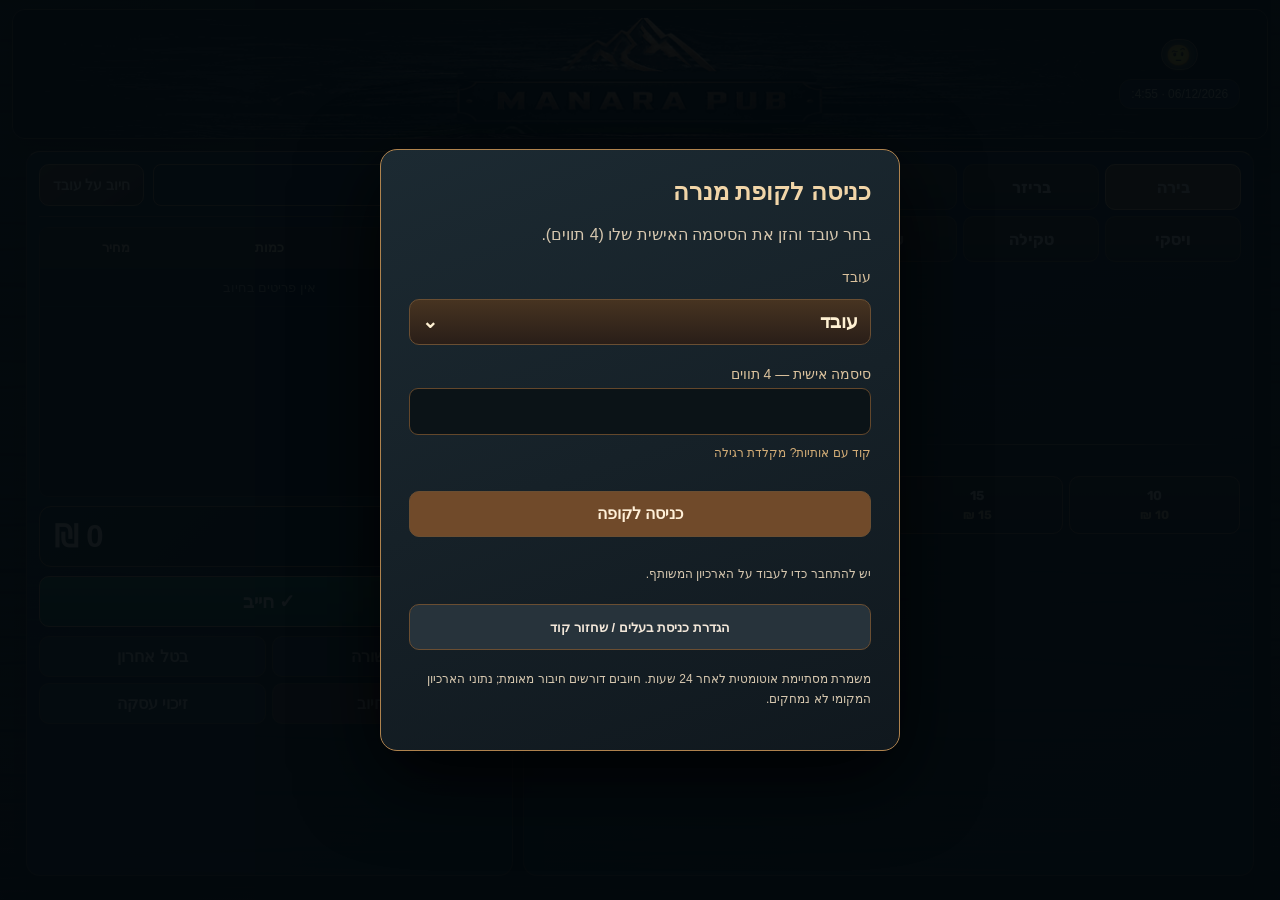
==== commit 0b04be64: "V2.0.38: compact POS charge and single Jukebox quick code dialog" ====
--- a/index.html
+++ b/index.html
@@ -10,7 +10,7 @@
   <link rel="manifest" href="manifest.webmanifest?v=0.9.29">
   <link rel="icon" href="assets/app_icon_192.png?v=0.9.29">
   <link rel="apple-touch-icon" href="assets/app_icon_192.png?v=0.9.29">
-  <link rel="stylesheet" href="styles.css?v=2.0.37">
+  <link rel="stylesheet" href="styles.css?v=2.0.38">
 <style id="startupScreenCriticalStyle">
 /* Startup must be usable before styles.css and scripts have loaded. */
 #startupScreen{
@@ -100,7 +100,7 @@
         
         <div class="work-grid">
           <section class="panel product-panel"><span class="small-note hidden" id="productCounter" aria-hidden="true"></span><div id="categories" class="category-grid"></div><div class="spark-strip" aria-hidden="true"><span class="spark-diamond"></span></div><div class="product-visual-region"><div id="products" class="products-grid"></div></div></section>
-          <section class="panel bill-panel"><div id="desktopBillingControls" class="desktop-billing-controls" aria-label="בחירת לקוח וסוג חיוב"></div><span class="bill-tag hidden" id="billTag" aria-hidden="true"></span><div class="bill-table-wrap"><table class="bill-table"><thead><tr><th>פריט</th><th>כמות</th><th>מחיר</th></tr></thead><tbody id="billBody"><tr><td colspan="3" class="empty">אין פריטים בחיוב</td></tr></tbody></table></div><div class="total-block" id="totalBlock"><span>סה״כ לתשלום</span><strong id="total">0 ₪</strong></div><button id="chargeBtn" class="button charge" type="button"><span class="charge-button-label">✓ חייב</span><img class="charge-button-beer-gif" src="assets/beer_icon.gif" alt="" aria-hidden="true"></button><button id="jukeboxSellBtn" class="button secondary jukebox-sell hidden" type="button">♫ שיר בג׳וקבוקס</button><div class="bill-actions"><button class="button secondary" id="removeSelectedBtn">מחק שורה</button><button class="button secondary" id="undoBtn">בטל אחרון</button><button class="button warning" id="clearBtn">נקה חיוב</button><button class="button secondary" id="refundBtn">זיכוי עסקה</button></div><div class="status" id="status" role="status"></div></section>
+          <section class="panel bill-panel"><div id="desktopBillingControls" class="desktop-billing-controls" aria-label="בחירת לקוח וסוג חיוב"></div><span class="bill-tag hidden" id="billTag" aria-hidden="true"></span><div class="bill-table-wrap"><table class="bill-table"><thead><tr><th>פריט</th><th>כמות</th><th>מחיר</th></tr></thead><tbody id="billBody"><tr><td colspan="3" class="empty">אין פריטים בחיוב</td></tr></tbody></table></div><div class="total-block" id="totalBlock"><span>סה״כ לתשלום</span><strong id="total">0 ₪</strong></div><div id="posChargeRow" class="pos-charge-row"><button id="chargeBtn" class="button charge" type="button"><span class="charge-button-label">✓ חייב</span><img class="charge-button-beer-gif" src="assets/beer_icon.gif" alt="" aria-hidden="true"></button><button id="jukeboxSellBtn" class="button secondary jukebox-quick-button hidden" type="button" aria-label="בחירת לקוח והנפקת קוד שיר בג׳וקבוקס" title="הנפקת קוד לג׳וקבוקס" aria-haspopup="dialog" aria-controls="jukeboxSaleDialog">♫</button></div><div class="bill-actions"><button class="button secondary" id="removeSelectedBtn">מחק שורה</button><button class="button secondary" id="undoBtn">בטל אחרון</button><button class="button warning" id="clearBtn">נקה חיוב</button><button class="button secondary" id="refundBtn">זיכוי עסקה</button></div><div class="status" id="status" role="status"></div></section>
         </div>
       </section>
       <section id="managePage" class="page">
@@ -243,10 +243,10 @@
     <button id="deviceLayoutBtn" class="button secondary system-settings-tile system-layout-choice" type="button" aria-haspopup="dialog" aria-expanded="false" aria-controls="deviceLayoutDialog">אוטומטי</button>
     <button id="shareAppQrBtn" class="button secondary system-settings-tile" type="button">▦ שיתוף QR</button>
     <div class="system-version-tile" role="group" aria-label="גרסה ובדיקת עדכונים">
-     <span id="installedVersion" class="system-version-text">V2.0.37</span>
+     <span id="installedVersion" class="system-version-text">V2.0.38</span>
      <button id="checkUpdatesBtn" class="button system-update-icon" data-update-state="unknown" type="button" title="בדוק עדכונים" aria-label="בדוק עדכונים">⟳</button>
      <small id="updateStatus" class="system-visually-hidden" role="status">עדיין לא אומתה גרסה</small>
-     <small id="versionLabel" class="system-visually-hidden">V2.0.37</small>
+     <small id="versionLabel" class="system-visually-hidden">V2.0.38</small>
      <button id="updateBadge" class="update-badge hidden system-visually-hidden" type="button" aria-label="עדכון תוכנה זמין">↓ עדכון זמין <span id="updateBadgeVersion"></span></button>
     </div>
    </div>
@@ -371,20 +371,7 @@
         <p id="jukeboxMessage" class="status jukebox-message" role="status" aria-live="polite"></p>
         <p id="jukeboxMaintenanceBanner" class="jukebox-maintenance-banner hidden" role="status">🛠️ מצב תחזוקה D — קודי בדיקה בלבד · ללא חיובי אמת</p>
         <div id="jukeboxContent" class="jukebox-console hidden">
-          <section class="panel jukebox-panel jukebox-sale-panel">
-            <div class="panel-head jukebox-sale-heading"><div class="jukebox-sale-heading-title"><span class="jukebox-sale-symbol" aria-hidden="true">♫</span><h2>לקוח וחיוב</h2></div></div>
-            <div class="jukebox-customer-line">
-              <div class="jukebox-customer-wrap">
-                <input id="jukeboxCustomerSearch" class="desktop-customer-search" type="search" placeholder="בחר לקוח..." aria-label="חפש ובחר לקוח" autocomplete="off" role="combobox" aria-autocomplete="list" aria-controls="jukeboxCustomerResults" aria-expanded="false">
-                <div id="jukeboxCustomerResults" class="desktop-customer-options hidden" role="listbox" aria-label="לקוחות"></div>
-              </div>
-              <button id="jukeboxEmployeeCharge" class="button employee-charge-button" type="button" aria-haspopup="dialog">חיוב על עובד</button>
-            </div>
-            <p id="jukeboxSaleCustomer" class="jukebox-selected-customer visually-hidden-label">לא נבחר לקוח</p>
-            <button id="jukeboxSaleConfirm" class="button primary" type="button" disabled>צור קוד לשיר · חיוב לאחר ניגון</button>
-            <button id="jukeboxAbandonSale" class="button secondary hidden" type="button">בטל הזמנה שלא הושלמה</button><div id="jukeboxIssuedCode" class="jukebox-recovered hidden" role="status"><span>קוד לבחירת שיר</span><strong id="jukeboxIssuedValue" dir="ltr"></strong><small id="jukeboxIssuedExpiry"></small></div>
-            <p id="jukeboxSaleNotice" class="small-note hidden" role="status" aria-live="polite"></p>
-          </section>
+          
           <section class="panel jukebox-panel jukebox-player-panel">
             <div class="panel-head"><h2>מתנגן עכשיו</h2><span id="jukeboxPlayerMode" class="chip">—</span></div>
             <strong id="jukeboxNow" class="jukebox-now">ממתין לניגון</strong>
@@ -414,7 +401,7 @@
 
         </div>
 
-        <dialog id="jukeboxConfirmDialog" class="panel jukebox-confirm-dialog" aria-labelledby="jukeboxConfirmTitle" dir="rtl"><form method="dialog"><div class="panel-head"><h2 id="jukeboxConfirmTitle">אישור פעולה</h2></div><div id="jukeboxConfirmTrack" class="jukebox-confirm-track hidden"><img id="jukeboxConfirmImage" class="hidden" alt=""><strong id="jukeboxConfirmTrackTitle"></strong><small id="jukeboxConfirmTrackMeta"></small></div><p id="jukeboxConfirmText"></p><div class="jukebox-confirm-actions"><button id="jukeboxConfirmYes" class="button primary" value="yes" type="submit">אשר</button><button class="button secondary" value="cancel" type="submit" autofocus>ביטול</button></div></form></dialog>
+        
         <dialog id="jukeboxQueueDialog" class="panel jukebox-queue-dialog" aria-labelledby="jukeboxQueueTitle" dir="rtl">
           <div class="panel-head"><h2 id="jukeboxQueueTitle">פרטי שיר ופעולות</h2><button id="jukeboxQueueClose" class="button secondary jukebox-icon-btn" type="button" aria-label="סגור">✕</button></div>
           <div id="jukeboxQueueDetails" class="jukebox-queue-details"></div>
@@ -422,13 +409,35 @@
           <p id="jukeboxQueueNotice" class="small-note" role="status" aria-live="polite"></p>
           <div id="jukeboxRecoveredCode" class="jukebox-recovered hidden" role="status"><span>הקוד הקיים</span><strong id="jukeboxRecoveredValue" dir="ltr"></strong><small id="jukeboxRecoveredExpiry"></small></div>
         </dialog>
-        <dialog id="jukeboxEmployeeDialog" class="panel jukebox-employee-dialog" aria-labelledby="jukeboxEmployeeTitle">
+        
+      </section>
+    </main>
+  </div>
+
+  <!-- V2.0.38: shared Jukebox sale workflow outside the player dashboard. -->
+  <dialog id="jukeboxSaleDialog" class="panel jukebox-sale-dialog jukebox-quick-dialog" aria-label="לקוח וחיוב בג׳וקבוקס" dir="rtl">
+<div class="jukebox-quick-head"><button id="jukeboxQuickClose" type="button" class="button secondary jukebox-quick-close" aria-label="סגור חלונית חיוב ג׳וקבוקס" title="סגור">✕</button></div>
+<section class="panel jukebox-panel jukebox-sale-panel">
+            <div class="panel-head jukebox-sale-heading"><div class="jukebox-sale-heading-title"><span class="jukebox-sale-symbol" aria-hidden="true">♫</span><h2>לקוח וחיוב</h2></div></div>
+            <div class="jukebox-customer-line">
+              <div class="jukebox-customer-wrap">
+                <input id="jukeboxCustomerSearch" class="desktop-customer-search" type="search" placeholder="בחר לקוח..." aria-label="חפש ובחר לקוח" autocomplete="off" role="combobox" aria-autocomplete="list" aria-controls="jukeboxCustomerResults" aria-expanded="false">
+                <div id="jukeboxCustomerResults" class="desktop-customer-options hidden" role="listbox" aria-label="לקוחות"></div>
+              </div>
+              <button id="jukeboxEmployeeCharge" class="button employee-charge-button" type="button" aria-haspopup="dialog">חיוב על עובד</button>
+            </div>
+            <p id="jukeboxSaleCustomer" class="jukebox-selected-customer visually-hidden-label">לא נבחר לקוח</p>
+            <button id="jukeboxSaleConfirm" class="button primary" type="button" disabled>צור קוד לשיר · חיוב לאחר ניגון</button>
+            <button id="jukeboxAbandonSale" class="button secondary hidden" type="button">בטל הזמנה שלא הושלמה</button><div id="jukeboxIssuedCode" class="jukebox-recovered hidden" role="status"><span>קוד לבחירת שיר</span><strong id="jukeboxIssuedValue" dir="ltr"></strong><small id="jukeboxIssuedExpiry"></small></div>
+            <p id="jukeboxSaleNotice" class="small-note hidden" role="status" aria-live="polite"></p>
+          </section>
+<p id="jukeboxQuickMessage" class="status jukebox-quick-message hidden" role="status" aria-live="polite"></p>
+</dialog>
+<dialog id="jukeboxConfirmDialog" class="panel jukebox-confirm-dialog" aria-labelledby="jukeboxConfirmTitle" dir="rtl"><form method="dialog"><div class="panel-head"><h2 id="jukeboxConfirmTitle">אישור פעולה</h2></div><div id="jukeboxConfirmTrack" class="jukebox-confirm-track hidden"><img id="jukeboxConfirmImage" class="hidden" alt=""><strong id="jukeboxConfirmTrackTitle"></strong><small id="jukeboxConfirmTrackMeta"></small></div><p id="jukeboxConfirmText"></p><div class="jukebox-confirm-actions"><button id="jukeboxConfirmYes" class="button primary" value="yes" type="submit">אשר</button><button class="button secondary" value="cancel" type="submit" autofocus>ביטול</button></div></form></dialog>
+<dialog id="jukeboxEmployeeDialog" class="panel jukebox-employee-dialog" aria-labelledby="jukeboxEmployeeTitle">
           <div class="panel-head"><h2 id="jukeboxEmployeeTitle">חיוב על עובד</h2><button id="jukeboxEmployeeClose" class="button secondary jukebox-icon-btn" type="button" aria-label="סגור">✕</button></div>
           <form id="jukeboxEmployeeForm" class="jukebox-search-form"><label>שם האדם שעבורו החיוב<input id="jukeboxEmployeePerson" class="field" maxlength="100" required autocomplete="off"></label><p id="jukeboxEmployeeNote" class="small-note"></p><button class="button primary" type="submit">אשר</button></form>
         </dialog>
-      </section>
-    </main>
-  </div>
 
   <!-- V2.0.11: Customer-specific report and QR dialogs, outside the general report page -->
   <div id="customerMovementsModal" class="employee-picker-overlay customer-action-modal hidden" role="dialog" aria-modal="true" aria-labelledby="customerMovementsTitle" dir="rtl">
@@ -743,12 +752,12 @@
       <p id="driveRestoreProofMessage" class="small-note" role="status"></p>
     </div>
   </div>
-  <script src="db.js"></script><script src="remote.js?v=2.0.37"></script><script src="xlsx.js"></script><script src="updater.js?v=2.0.37"></script><script src="archive_admin.js?v=2.0.37"></script><script src="legacy_db_import.js?v=2.0.37"></script>
-<script src="backup_manager.js?v=2.0.37"></script>
-<script src="drive_backup.js?v=2.0.37"></script>
-<script src="qrcode.min.js?v=2.0.37"></script>
-<script src="draft_guard.js?v=2.0.37"></script>
-<script src="report_widgets.js?v=2.0.37"></script>
-<script src="jukebox_admin.js?v=2.0.37"></script>
-<script src="app.js?v=2.0.37"></script>
+  <script src="db.js"></script><script src="remote.js?v=2.0.38"></script><script src="xlsx.js"></script><script src="updater.js?v=2.0.38"></script><script src="archive_admin.js?v=2.0.38"></script><script src="legacy_db_import.js?v=2.0.38"></script>
+<script src="backup_manager.js?v=2.0.38"></script>
+<script src="drive_backup.js?v=2.0.38"></script>
+<script src="qrcode.min.js?v=2.0.38"></script>
+<script src="draft_guard.js?v=2.0.38"></script>
+<script src="report_widgets.js?v=2.0.38"></script>
+<script src="jukebox_admin.js?v=2.0.38"></script>
+<script src="app.js?v=2.0.38"></script>
 </body></html>
--- a/styles.css
+++ b/styles.css
@@ -1490,7 +1490,7 @@
 #jukeboxPage .jukebox-console{
  display:grid;
  grid-template-columns:repeat(2,minmax(0,1fr));
- grid-template-areas:"sale sale" "player player" "background queue";
+ grid-template-areas:"player player" "background queue";
  gap:12px;
  align-items:stretch;
 }
@@ -1592,7 +1592,7 @@
 #jukeboxPage .jukebox-queue-action:not(:disabled):focus-visible{outline:2px solid #f1c991;outline-offset:2px}
 #jukeboxPage .jukebox-queue-dialog #jukeboxQueueNotice:empty{display:none}
 @media(max-width:850px){
- #jukeboxPage .jukebox-console{grid-template-columns:minmax(0,1fr);grid-template-areas:"sale" "player" "background" "queue"}
+ #jukeboxPage .jukebox-console{grid-template-columns:minmax(0,1fr);grid-template-areas:"player" "background" "queue"}
  #jukeboxPage .jukebox-queue-list{max-height:46dvh}
 }
 @media(max-width:500px){
@@ -1750,3 +1750,45 @@
 
 /* V2.0.37: hide only visual helper text; keep live element IDs and accessible status. */
 .visually-hidden-label{position:absolute!important;width:1px!important;height:1px!important;padding:0!important;margin:-1px!important;overflow:hidden!important;clip:rect(0,0,0,0)!important;clip-path:inset(50%)!important;white-space:nowrap!important;border:0!important}
+
+/* V2.0.38: compact 70/30 POS charge row, one quick song-code dialog */
+.pos-charge-row{display:grid;grid-template-columns:minmax(0,1fr);gap:8px;direction:rtl;width:100%;margin:0 0 9px}
+.pos-charge-row.jukebox-owner-enabled{grid-template-columns:minmax(0,7fr) minmax(0,3fr)}
+#posChargeRow #chargeBtn{width:100%;min-width:0;margin:0;align-self:stretch}
+#posChargeRow .jukebox-quick-button{min-width:0;min-height:51px;margin:0;display:grid;place-items:center;background:linear-gradient(145deg,#59402c,#272019);border-color:#aa7c47;color:#f3d49f;font-size:clamp(24px,3vw,32px);line-height:1}
+#posChargeRow .jukebox-quick-button:not(:disabled):hover{background:#64482d;border-color:#dfb47c}
+#posChargeRow .jukebox-quick-button.hidden{display:none!important}
+#jukeboxSaleDialog{width:min(540px,calc(100vw - 24px));max-width:calc(100vw - 24px);max-height:88dvh;overflow-y:auto;margin:auto;background:linear-gradient(145deg,#1b2b33,#111a20);border:1px solid #b48750;box-shadow:0 22px 70px #000a;border-radius:15px;padding:15px;box-sizing:border-box;color:var(--text)}
+#jukeboxSaleDialog:not([open]){display:none}
+#jukeboxSaleDialog::backdrop{background:#000c}
+#jukeboxSaleDialog .jukebox-quick-head{display:flex;justify-content:flex-end;margin-bottom:2px}
+#jukeboxSaleDialog .jukebox-quick-close{width:38px;min-width:38px;min-height:36px;height:36px;padding:0;font-size:18px}
+#jukeboxSaleDialog .jukebox-sale-panel{display:flex;flex-direction:column;gap:12px;padding:0;border:0;background:transparent;box-shadow:none;min-width:0}
+#jukeboxSaleDialog .jukebox-sale-heading{display:flex;align-items:center;gap:10px;margin:0 0 4px}
+#jukeboxSaleDialog .jukebox-sale-heading-title{display:flex;align-items:center;gap:10px}
+#jukeboxSaleDialog .jukebox-sale-heading-title h2{font-size:clamp(20px,2vw,26px);color:#ffe2b5;margin:0}
+#jukeboxSaleDialog .jukebox-sale-symbol{display:grid;place-items:center;width:40px;height:40px;border:1px solid #bb8851;border-radius:11px;background:linear-gradient(140deg,#624226,#2b211a);color:#ffe0ac;font-size:25px}
+#jukeboxSaleDialog .jukebox-customer-line{display:flex;align-items:center;gap:8px;min-width:0}
+#jukeboxSaleDialog .jukebox-customer-wrap{position:relative;flex:1;min-width:0}
+#jukeboxSaleDialog #jukeboxCustomerSearch{width:100%;min-height:48px;height:48px;font-size:clamp(15px,1.5vw,18px);background:#0b161c;border-color:#c3935e;color:#fff0d9}
+#jukeboxSaleDialog #jukeboxCustomerSearch:focus{outline:2px solid #dca66b;outline-offset:1px}
+#jukeboxSaleDialog .employee-charge-button{flex:0 1 auto;max-width:44%;white-space:normal;min-height:46px}
+#jukeboxSaleDialog #jukeboxSaleConfirm{width:100%;min-height:52px;font-size:clamp(15px,1.5vw,19px);font-weight:750;border-color:#c59459;margin:0}
+#jukeboxSaleDialog .jukebox-recovered{display:flex;align-items:center;justify-content:center;flex-direction:column;gap:4px;padding:12px;border:1px solid #9e7950;border-radius:10px;color:#f3d3a2}
+#jukeboxSaleDialog .jukebox-recovered strong{font-size:34px;letter-spacing:7px}
+#jukeboxSaleDialog .jukebox-quick-message:empty{display:none}
+#jukeboxSaleDialog .jukebox-quick-message{min-height:0;margin:0}
+#jukeboxConfirmDialog,#jukeboxEmployeeDialog{color:var(--text);background:linear-gradient(145deg,#1d2a30,#111a1f);border:1px solid #9e7950;border-radius:16px;padding:16px;box-sizing:border-box;max-height:88dvh;overflow:auto;margin:auto}
+#jukeboxConfirmDialog:not([open]),#jukeboxEmployeeDialog:not([open]){display:none}
+#jukeboxConfirmDialog::backdrop,#jukeboxEmployeeDialog::backdrop{background:#000b}
+#jukeboxConfirmDialog{width:min(430px,calc(100vw - 24px));max-width:calc(100vw - 24px);text-align:center;padding:18px}
+#jukeboxConfirmDialog .panel-head{justify-content:center;margin-bottom:12px}
+#jukeboxConfirmDialog p{line-height:1.65;margin:14px 0}
+#jukeboxConfirmDialog .jukebox-confirm-track{display:flex;flex-direction:column;align-items:center;gap:6px}
+#jukeboxConfirmDialog .jukebox-confirm-track img{width:100%;max-height:170px;object-fit:cover;border-radius:9px}
+#jukeboxConfirmDialog .jukebox-confirm-track small{color:#cbb99f}
+#jukeboxConfirmDialog .jukebox-confirm-actions{display:grid;grid-template-columns:1fr 1fr;gap:10px}
+#jukeboxConfirmDialog .jukebox-confirm-actions button{min-height:44px}
+#jukeboxEmployeeDialog{width:min(430px,calc(100vw - 26px));max-width:calc(100vw - 26px)}
+#jukeboxEmployeeDialog .jukebox-icon-btn{width:36px;min-width:36px;height:36px;min-height:36px;padding:0}
+@media(max-width:480px){#jukeboxSaleDialog .jukebox-customer-line{flex-wrap:wrap}#jukeboxSaleDialog .employee-charge-button{flex:1;max-width:100%}}
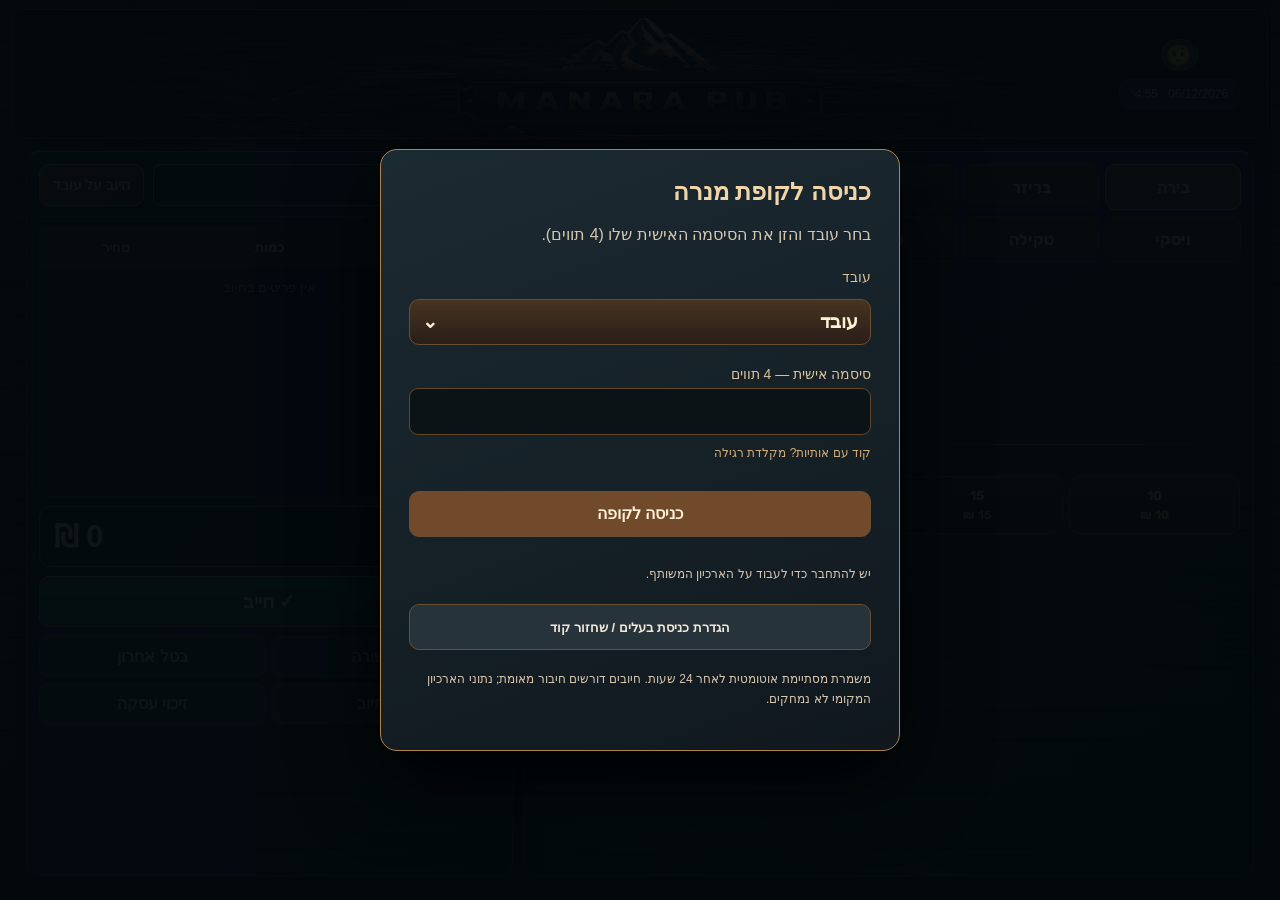
==== commit 2f917158: "V2.0.39: three-dot screen navigation beside employee charge on phones" ====
--- a/index.html
+++ b/index.html
@@ -10,7 +10,7 @@
   <link rel="manifest" href="manifest.webmanifest?v=0.9.29">
   <link rel="icon" href="assets/app_icon_192.png?v=0.9.29">
   <link rel="apple-touch-icon" href="assets/app_icon_192.png?v=0.9.29">
-  <link rel="stylesheet" href="styles.css?v=2.0.38">
+  <link rel="stylesheet" href="styles.css?v=2.0.39">
 <style id="startupScreenCriticalStyle">
 /* Startup must be usable before styles.css and scripts have loaded. */
 #startupScreen{
@@ -93,7 +93,21 @@
    <rect x="5.8" y="23.2" width="20.4" height="3.2" rx="0.7" fill="#e1bc86"/>
    <path d="M13 24.8H19" stroke="#493526" stroke-width="1.3" stroke-linecap="round"/>
   </svg>
- </button><span id="jukeboxOwnerEntry" class="jukebox-gear-entry hidden"><button id="jukeboxOpenBtn" type="button" class="button ghost jukebox-gear" aria-label="ניהול ג׳וקבוקס" title="ניהול ג׳וקבוקס">♫</button></span><button id="navigationGearBtn" type="button" class="button ghost navigation-gear" aria-label="פתח תפריט ניווט" aria-haspopup="dialog" aria-expanded="false" aria-controls="navigationMenu" title="תפריט ניווט">⚙</button></span>
+ </button><span id="jukeboxOwnerEntry" class="jukebox-gear-entry hidden"><button id="jukeboxOpenBtn" type="button" class="button ghost jukebox-gear" aria-label="ניהול ג׳וקבוקס" title="ניהול ג׳וקבוקס">♫</button></span><button id="navigationGearBtn" type="button" class="button ghost navigation-gear" aria-label="פתח תפריט ניווט" aria-haspopup="dialog" aria-expanded="false" aria-controls="navigationMenu" title="תפריט ניווט">⚙</button><div id="mobileNavigationControl" class="mobile-navigation-control">
+ <button id="mobileNavTrigger" type="button" class="button ghost mobile-nav-trigger" aria-label="בחר מסך" title="בחר מסך" aria-haspopup="menu" aria-controls="mobileNavigationPopup" aria-expanded="false">⋮</button>
+ <div id="mobileNavigationPopup" class="mobile-navigation-popup hidden" role="menu" aria-label="מעבר בין מסכים">
+  <button id="mobileNavPos" type="button" class="mobile-navigation-item" role="menuitem"><span class="mobile-navigation-icon" aria-hidden="true"><svg viewBox="0 0 32 32" width="24" height="24" aria-hidden="true" focusable="false">
+   <rect x="9" y="3" width="15" height="10" rx="1.8" fill="#b98750" stroke="#f5d9a9" stroke-width="1.3"/>
+   <rect x="11.3" y="5.5" width="10.4" height="5" rx="0.7" fill="#233943"/>
+   <path d="M8 13.5H24.8L28 23.4V27.3H4V23.4L8 13.5Z" fill="#a97745" stroke="#f6d6a8" stroke-width="1.4" stroke-linejoin="round"/>
+   <path d="M9.7 17H13M16 17H19.3M22 17H23.8M8.8 20H12.1M15.1 20H18.4M21.4 20H24.5" fill="none" stroke="#28272a" stroke-width="1.9" stroke-linecap="round"/>
+   <rect x="5.8" y="23.2" width="20.4" height="3.2" rx="0.7" fill="#e1bc86"/>
+   <path d="M13 24.8H19" stroke="#493526" stroke-width="1.3" stroke-linecap="round"/>
+  </svg></span><span>קופה</span></button>
+  <button id="mobileNavJukebox" type="button" class="mobile-navigation-item hidden" role="menuitem"><span class="mobile-navigation-icon" aria-hidden="true">♫</span><span>ג׳וקבוקס</span></button>
+  <button id="mobileNavSettings" type="button" class="mobile-navigation-item" role="menuitem"><span class="mobile-navigation-icon" aria-hidden="true">⚙</span><span>הגדרות</span></button>
+ </div>
+</div></span>
     </section>
     <main>
       <section id="posPage" class="page active">
@@ -243,10 +257,10 @@
     <button id="deviceLayoutBtn" class="button secondary system-settings-tile system-layout-choice" type="button" aria-haspopup="dialog" aria-expanded="false" aria-controls="deviceLayoutDialog">אוטומטי</button>
     <button id="shareAppQrBtn" class="button secondary system-settings-tile" type="button">▦ שיתוף QR</button>
     <div class="system-version-tile" role="group" aria-label="גרסה ובדיקת עדכונים">
-     <span id="installedVersion" class="system-version-text">V2.0.38</span>
+     <span id="installedVersion" class="system-version-text">V2.0.39</span>
      <button id="checkUpdatesBtn" class="button system-update-icon" data-update-state="unknown" type="button" title="בדוק עדכונים" aria-label="בדוק עדכונים">⟳</button>
      <small id="updateStatus" class="system-visually-hidden" role="status">עדיין לא אומתה גרסה</small>
-     <small id="versionLabel" class="system-visually-hidden">V2.0.38</small>
+     <small id="versionLabel" class="system-visually-hidden">V2.0.39</small>
      <button id="updateBadge" class="update-badge hidden system-visually-hidden" type="button" aria-label="עדכון תוכנה זמין">↓ עדכון זמין <span id="updateBadgeVersion"></span></button>
     </div>
    </div>
@@ -414,7 +428,7 @@
     </main>
   </div>
 
-  <!-- V2.0.38: shared Jukebox sale workflow outside the player dashboard. -->
+  <!-- V2.0.39: shared Jukebox sale workflow outside the player dashboard. -->
   <dialog id="jukeboxSaleDialog" class="panel jukebox-sale-dialog jukebox-quick-dialog" aria-label="לקוח וחיוב בג׳וקבוקס" dir="rtl">
 <div class="jukebox-quick-head"><button id="jukeboxQuickClose" type="button" class="button secondary jukebox-quick-close" aria-label="סגור חלונית חיוב ג׳וקבוקס" title="סגור">✕</button></div>
 <section class="panel jukebox-panel jukebox-sale-panel">
@@ -752,12 +766,12 @@
       <p id="driveRestoreProofMessage" class="small-note" role="status"></p>
     </div>
   </div>
-  <script src="db.js"></script><script src="remote.js?v=2.0.38"></script><script src="xlsx.js"></script><script src="updater.js?v=2.0.38"></script><script src="archive_admin.js?v=2.0.38"></script><script src="legacy_db_import.js?v=2.0.38"></script>
-<script src="backup_manager.js?v=2.0.38"></script>
-<script src="drive_backup.js?v=2.0.38"></script>
-<script src="qrcode.min.js?v=2.0.38"></script>
-<script src="draft_guard.js?v=2.0.38"></script>
-<script src="report_widgets.js?v=2.0.38"></script>
-<script src="jukebox_admin.js?v=2.0.38"></script>
-<script src="app.js?v=2.0.38"></script>
+  <script src="db.js"></script><script src="remote.js?v=2.0.39"></script><script src="xlsx.js"></script><script src="updater.js?v=2.0.39"></script><script src="archive_admin.js?v=2.0.39"></script><script src="legacy_db_import.js?v=2.0.39"></script>
+<script src="backup_manager.js?v=2.0.39"></script>
+<script src="drive_backup.js?v=2.0.39"></script>
+<script src="qrcode.min.js?v=2.0.39"></script>
+<script src="draft_guard.js?v=2.0.39"></script>
+<script src="report_widgets.js?v=2.0.39"></script>
+<script src="jukebox_admin.js?v=2.0.39"></script>
+<script src="app.js?v=2.0.39"></script>
 </body></html>
--- a/styles.css
+++ b/styles.css
@@ -1792,3 +1792,79 @@
 #jukeboxEmployeeDialog{width:min(430px,calc(100vw - 26px));max-width:calc(100vw - 26px)}
 #jukeboxEmployeeDialog .jukebox-icon-btn{width:36px;min-width:36px;height:36px;min-height:36px;padding:0}
 @media(max-width:480px){#jukeboxSaleDialog .jukebox-customer-line{flex-wrap:wrap}#jukeboxSaleDialog .employee-charge-button{flex:1;max-width:100%}}
+
+/* V2.0.39 — phone-only navigation: two rows and a three-dot selector. */
+.mobile-navigation-control{display:none}
+body.mobile-nav-compact #globalControlStrip{
+ display:grid!important;grid-template-columns:repeat(6,minmax(0,1fr));
+ grid-template-rows:minmax(36px,auto) minmax(49px,auto)!important;
+ align-items:stretch!important;column-gap:7px;row-gap:10px;
+ height:auto;min-height:0;padding:11px 9px;margin:8px 12px 10px;
+ position:relative;z-index:80;overflow:visible;
+}
+body.mobile-nav-compact #globalControlStrip #cloudConnectionStatus{
+ grid-column:1/4;grid-row:1;align-self:stretch;justify-self:stretch;
+ width:100%;max-width:none;min-width:0;padding:5px 6px;
+}
+body.mobile-nav-compact #globalControlStrip #clock{
+ grid-column:4/7;grid-row:1;align-self:stretch;justify-self:stretch;
+ display:flex;align-items:center;justify-content:center;
+ width:100%;max-width:none;min-width:0;min-height:36px;
+ padding:5px 4px;order:initial;white-space:nowrap;
+}
+body.mobile-nav-compact #globalControlStrip .customer-select-wrap{
+ grid-column:1/4;grid-row:2;min-width:0;max-width:none;width:100%;
+}
+body.mobile-nav-compact #globalControlStrip .customer-main-button{
+ width:100%;height:100%;min-height:49px;padding:8px 10px;
+ font-size:clamp(15px,4vw,19px);
+}
+body.mobile-nav-compact #globalControlStrip #employeeChargeToggle{
+ grid-column:4/6;grid-row:2;min-width:0;width:100%;min-height:49px;
+ padding:8px 5px;font-size:clamp(11px,3vw,14px);
+ white-space:nowrap;overflow:hidden;text-overflow:ellipsis;
+}
+body.mobile-nav-compact #globalControlStrip #cloudUserBar{
+ grid-column:6/7;grid-row:2;align-self:stretch;justify-self:stretch;
+ display:flex!important;align-items:stretch;justify-content:stretch;
+ flex-wrap:nowrap;position:relative;z-index:4;
+ width:100%;min-width:0;max-width:none;height:49px;gap:0!important;
+}
+body.mobile-nav-compact #globalControlStrip #cloudUserBar.hidden{display:none!important}
+body.mobile-nav-compact #cloudUserBar #cloudUser,
+body.mobile-nav-compact #cloudUserBar #posHomeShortcut,
+body.mobile-nav-compact #cloudUserBar #jukeboxOwnerEntry,
+body.mobile-nav-compact #cloudUserBar #navigationGearBtn{display:none!important}
+body.mobile-nav-compact #cloudUserBar #mobileNavigationControl{
+ display:block;position:relative;width:100%;height:49px;min-width:0;
+}
+body.mobile-nav-compact #cloudUserBar #mobileNavTrigger{
+ width:100%;height:49px;min-height:49px;padding:0!important;
+ display:grid;place-items:center;border:1px solid #b58a53;
+ border-radius:11px;background:linear-gradient(140deg,#2a3940,#17232a);
+ color:#f2d5a7;font-size:30px;font-weight:800;line-height:1;cursor:pointer;
+}
+body.mobile-nav-compact #mobileNavTrigger[aria-expanded="true"]{
+ border-color:#ebc28a;background:#61452e;
+}
+.mobile-navigation-popup{
+ position:absolute;top:calc(100% + 8px);left:0;right:auto;
+ width:min(216px,calc(100vw - 30px));min-width:175px;
+ z-index:120;padding:7px;display:grid;gap:5px;direction:rtl;
+ border:1px solid #af8150;border-radius:13px;
+ background:linear-gradient(145deg,#203039,#111a20);box-shadow:0 12px 32px #000b;
+}
+.mobile-navigation-popup.hidden{display:none!important}
+.mobile-navigation-item{
+ display:flex;align-items:center;justify-content:flex-start;
+ width:100%;min-height:47px;padding:7px 10px;gap:12px;text-align:right;
+ border:1px solid #72563a;border-radius:9px;
+ background:linear-gradient(130deg,#293840,#19242b);
+ color:#ffe0b1;font-size:16px;font-weight:700;cursor:pointer;
+}
+.mobile-navigation-item:hover,.mobile-navigation-item:focus-visible{
+ border-color:#d8a96f;background:#65472f;outline:2px solid #bb8c58;outline-offset:1px;
+}
+.mobile-navigation-item.hidden{display:none!important}
+.mobile-navigation-icon{display:inline-grid;place-items:center;flex:0 0 30px;font-size:24px;color:#f3c992}
+.mobile-navigation-icon svg{display:block;width:24px;height:24px}
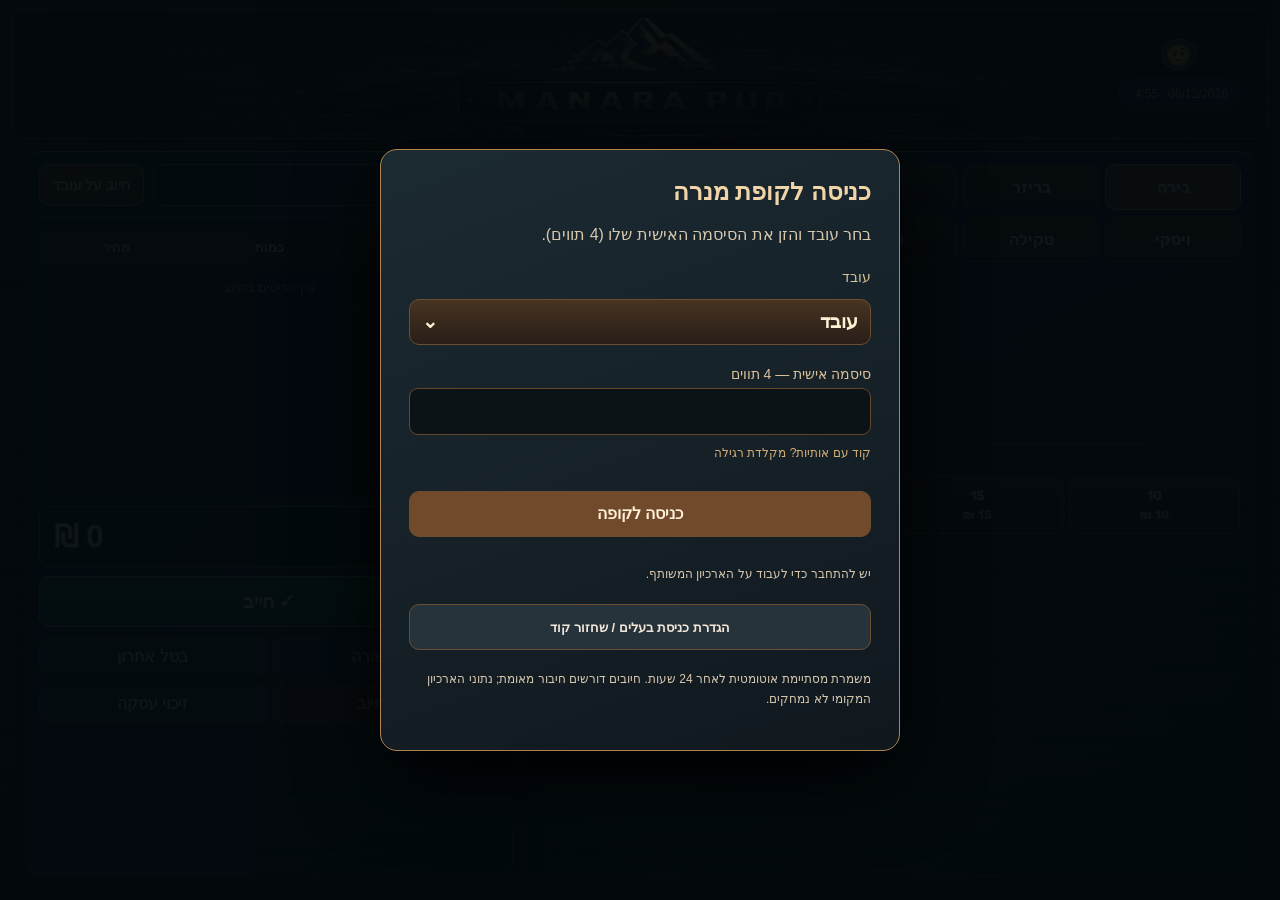
==== commit e3cd4bf3: "V2.0.40: fix compact phone navigation across saved display modes" ====
--- a/index.html
+++ b/index.html
@@ -10,7 +10,7 @@
   <link rel="manifest" href="manifest.webmanifest?v=0.9.29">
   <link rel="icon" href="assets/app_icon_192.png?v=0.9.29">
   <link rel="apple-touch-icon" href="assets/app_icon_192.png?v=0.9.29">
-  <link rel="stylesheet" href="styles.css?v=2.0.39">
+  <link rel="stylesheet" href="styles.css?v=2.0.40">
 <style id="startupScreenCriticalStyle">
 /* Startup must be usable before styles.css and scripts have loaded. */
 #startupScreen{
@@ -257,10 +257,10 @@
     <button id="deviceLayoutBtn" class="button secondary system-settings-tile system-layout-choice" type="button" aria-haspopup="dialog" aria-expanded="false" aria-controls="deviceLayoutDialog">אוטומטי</button>
     <button id="shareAppQrBtn" class="button secondary system-settings-tile" type="button">▦ שיתוף QR</button>
     <div class="system-version-tile" role="group" aria-label="גרסה ובדיקת עדכונים">
-     <span id="installedVersion" class="system-version-text">V2.0.39</span>
+     <span id="installedVersion" class="system-version-text">V2.0.40</span>
      <button id="checkUpdatesBtn" class="button system-update-icon" data-update-state="unknown" type="button" title="בדוק עדכונים" aria-label="בדוק עדכונים">⟳</button>
      <small id="updateStatus" class="system-visually-hidden" role="status">עדיין לא אומתה גרסה</small>
-     <small id="versionLabel" class="system-visually-hidden">V2.0.39</small>
+     <small id="versionLabel" class="system-visually-hidden">V2.0.40</small>
      <button id="updateBadge" class="update-badge hidden system-visually-hidden" type="button" aria-label="עדכון תוכנה זמין">↓ עדכון זמין <span id="updateBadgeVersion"></span></button>
     </div>
    </div>
@@ -428,7 +428,7 @@
     </main>
   </div>
 
-  <!-- V2.0.39: shared Jukebox sale workflow outside the player dashboard. -->
+  <!-- V2.0.40: shared Jukebox sale workflow outside the player dashboard. -->
   <dialog id="jukeboxSaleDialog" class="panel jukebox-sale-dialog jukebox-quick-dialog" aria-label="לקוח וחיוב בג׳וקבוקס" dir="rtl">
 <div class="jukebox-quick-head"><button id="jukeboxQuickClose" type="button" class="button secondary jukebox-quick-close" aria-label="סגור חלונית חיוב ג׳וקבוקס" title="סגור">✕</button></div>
 <section class="panel jukebox-panel jukebox-sale-panel">
@@ -766,12 +766,12 @@
       <p id="driveRestoreProofMessage" class="small-note" role="status"></p>
     </div>
   </div>
-  <script src="db.js"></script><script src="remote.js?v=2.0.39"></script><script src="xlsx.js"></script><script src="updater.js?v=2.0.39"></script><script src="archive_admin.js?v=2.0.39"></script><script src="legacy_db_import.js?v=2.0.39"></script>
-<script src="backup_manager.js?v=2.0.39"></script>
-<script src="drive_backup.js?v=2.0.39"></script>
-<script src="qrcode.min.js?v=2.0.39"></script>
-<script src="draft_guard.js?v=2.0.39"></script>
-<script src="report_widgets.js?v=2.0.39"></script>
-<script src="jukebox_admin.js?v=2.0.39"></script>
-<script src="app.js?v=2.0.39"></script>
+  <script src="db.js"></script><script src="remote.js?v=2.0.40"></script><script src="xlsx.js"></script><script src="updater.js?v=2.0.40"></script><script src="archive_admin.js?v=2.0.40"></script><script src="legacy_db_import.js?v=2.0.40"></script>
+<script src="backup_manager.js?v=2.0.40"></script>
+<script src="drive_backup.js?v=2.0.40"></script>
+<script src="qrcode.min.js?v=2.0.40"></script>
+<script src="draft_guard.js?v=2.0.40"></script>
+<script src="report_widgets.js?v=2.0.40"></script>
+<script src="jukebox_admin.js?v=2.0.40"></script>
+<script src="app.js?v=2.0.40"></script>
 </body></html>
--- a/styles.css
+++ b/styles.css
@@ -1868,3 +1868,18 @@
 .mobile-navigation-item.hidden{display:none!important}
 .mobile-navigation-icon{display:inline-grid;place-items:center;flex:0 0 30px;font-size:24px;color:#f3c992}
 .mobile-navigation-icon svg{display:block;width:24px;height:24px}
+
+/* V2.0.40: stable phone selector even if a previously saved tablet/desktop view
+   is active on a narrow phone. The existing desktop and tablet navigation stays intact. */
+body.mobile-nav-compact #globalControlStrip #cloudUserBar{
+ grid-column:6/7!important;grid-row:2!important;
+ height:49px!important;align-self:stretch!important;
+}
+body.mobile-nav-compact #globalControlStrip #cloudUserBar #mobileNavigationControl{
+ display:block!important;width:100%!important;height:49px!important;
+}
+body.mobile-nav-compact #globalControlStrip #cloudUserBar > #posHomeShortcut,
+body.mobile-nav-compact #globalControlStrip #cloudUserBar > #jukeboxOwnerEntry,
+body.mobile-nav-compact #globalControlStrip #cloudUserBar > #navigationGearBtn{
+ display:none!important;
+}
